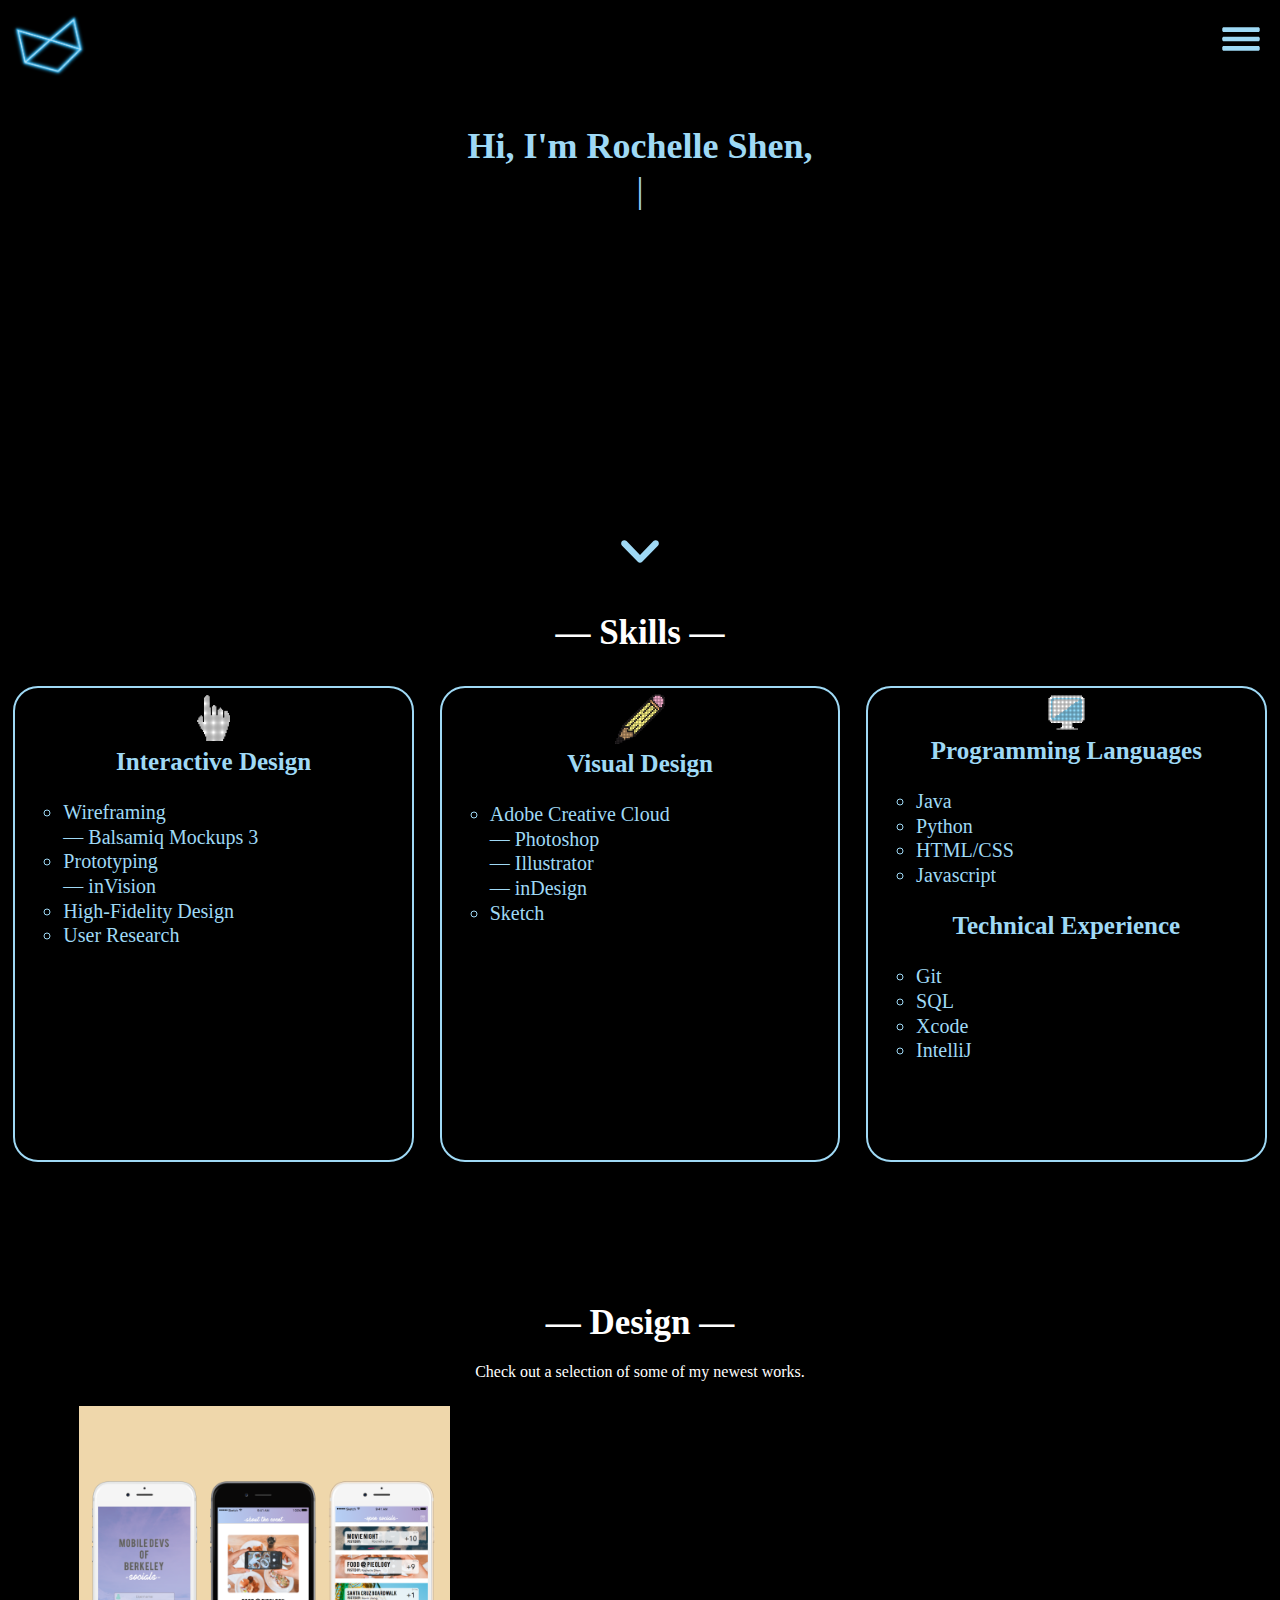
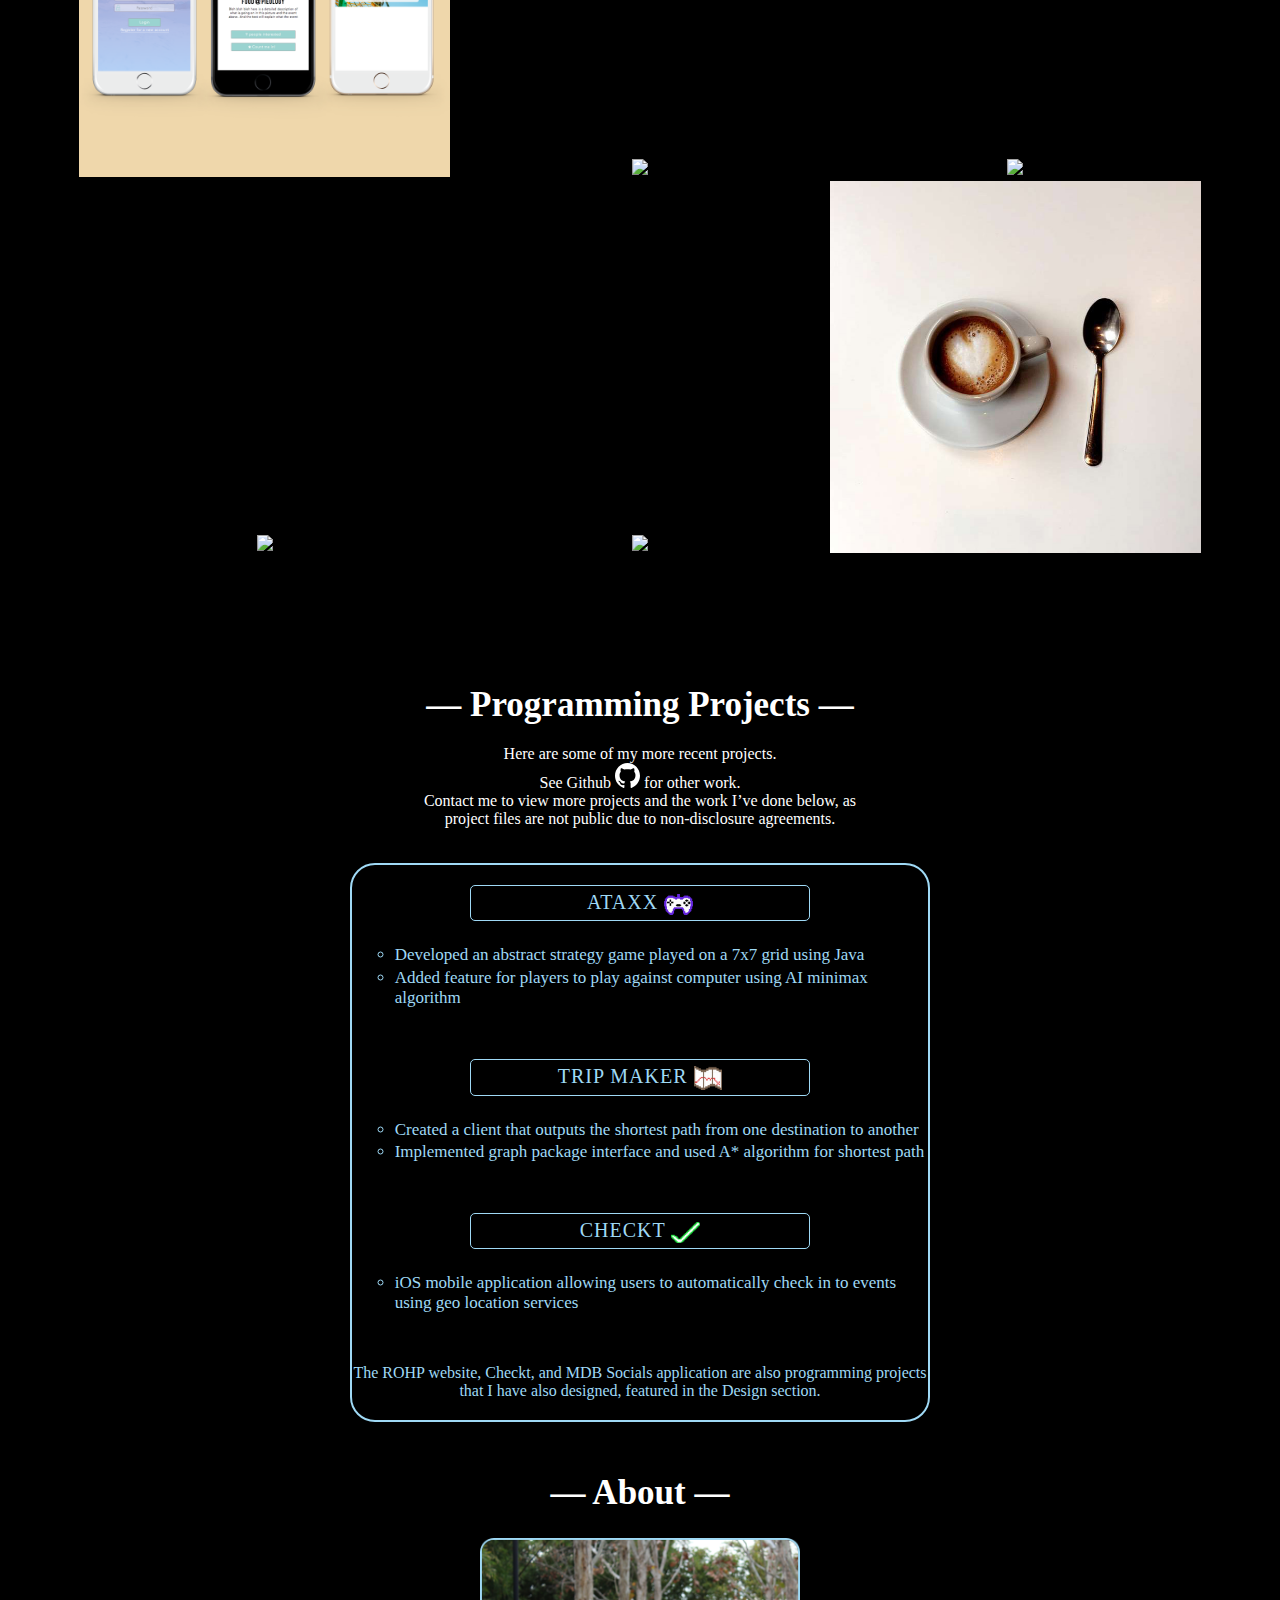
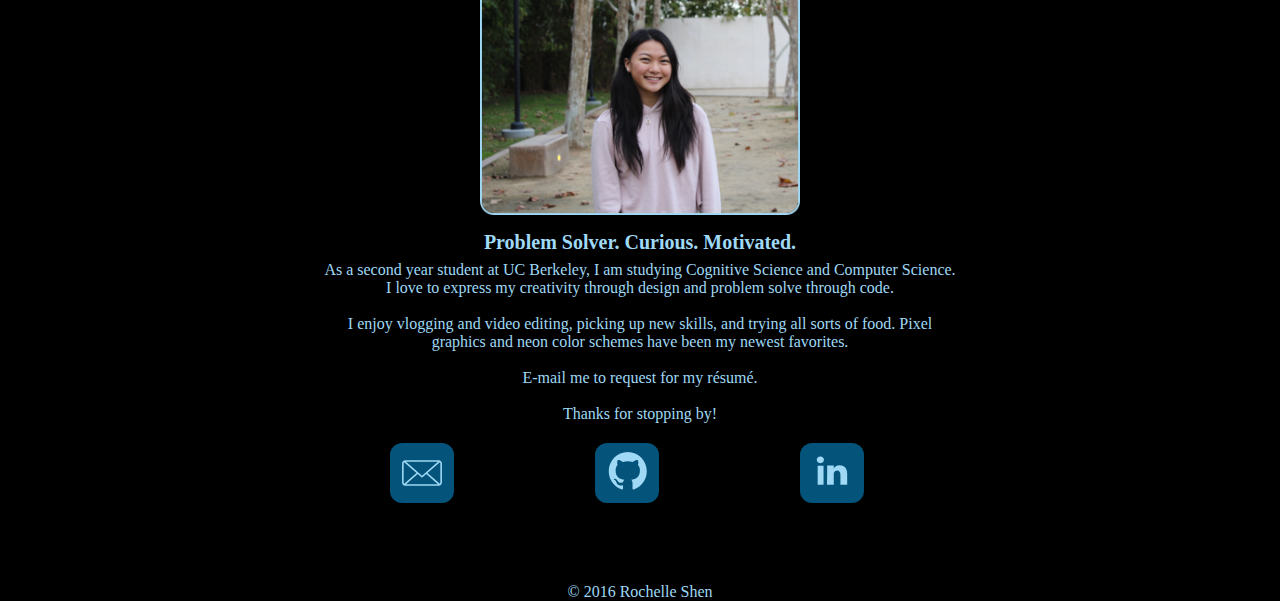
==== index.html @ 01f3085a "gt" ====
<!DOCTYPE html>
<html>
<head>
	
<meta charset ="UTF-8">
<meta name="viewport" content="width=device-width, initial-scale=1.0">
<title>Rochelle Shen</title>
<link rel="stylesheet" type="text/css" href="css/main.css">
<link rel = "stylesheet" type = "text/css" href = "css/detailpgs.css">
    <link rel="stylesheet" type="text/css" href="css/responsive.css">
<link rel="stylesheet" href="css/hover.css" media="all">
<link rel="stylesheet" href="css/font.css" type="text/css" charset="utf-8" />
<link rel="shortcut icon" type="image/x-icon" href="images/favicon.ico">
    
    
<script src="js/jquery-3.0.0.min.js"></script>
<script src="js/typed.js"></script>
<script src = "js/jquery.combinedScroll.js"></script>
<script>
    jQuery(document).ready(function($) {
 
        // Hook up the current state to the nav bar
        $('.overlay-content').onePageNav();
        $('div.fix').fadeIn(1000);
  
    });
    $(function(){
        $("#auto-type").typed({
            strings: [" ^1500 and I'm a <strong>second year</strong> student at <strong>UC Berkeley</strong>. ^1500", "and I have a passion for <strong>design</strong> and <strong>tech</strong>. ^1500", "and I can't get enough of <strong>sushi</strong> ^800 and <strong>green tea</strong>. ^1500"],
            typeSpeed: 40,
            contentType: 'html',
            loop: true
        });
    });
    
    function openNav() {
    document.getElementById("myNav").style.height = "100%";
    }

    function closeNav() {
    document.getElementById("myNav").style.height = "0%";
    }
</script>
    
<script>
  (function(i,s,o,g,r,a,m){i['GoogleAnalyticsObject']=r;i[r]=i[r]||function(){
  (i[r].q=i[r].q||[]).push(arguments)},i[r].l=1*new Date();a=s.createElement(o),
  m=s.getElementsByTagName(o)[0];a.async=1;a.src=g;m.parentNode.insertBefore(a,m)
  })(window,document,'script','https://www.google-analytics.com/analytics.js','ga');

  ga('create', 'UA-90161413-1', 'auto');
  ga('send', 'pageview');

</script>
    
</head>


<body>
    <div id = "logo" style = "position: fixed">
        <a href = "index.html"><img src = "images/logotilt.png"></a>
    </div>
    
    <div id = "menu">
        <img style = "cursor: pointer" onclick = "openNav()" src = "images/sidemenu.svg">
    </div>
    
    <div id="myNav" class="overlay">
    <a href="javascript:void(0)" class="closebtn" onclick="closeNav()">&times;</a>
    <div class="overlay-content">
        <ul style = "list-style: none">
            <li style = "text-align: center"><a href = "#home" onclick="closeNav()">Home</a></li>
            <li style = "text-align: center"><a href="#sec1" onclick="closeNav()">Skills</a></li>
            <li style = "text-align: center"><a href="#sec2" onclick="closeNav()">Design</a></li>
            <li style = "text-align: center"><a href="#sec3" onclick="closeNav()">Code</a></li>
            <li style = "text-align: center"><a href="#sec4" onclick="closeNav()">About + Contact</a></li>
        </ul>
    </div>
    </div>
    
    <div id = "home">
        <p id = "name"><strong>Hi, I'm Rochelle Shen,</strong></p>
        <div id = "auto"><div id = "auto-type"></div></div>
    </div>
    
    <div id = "arrow">
        <img src = "images/downarrow.svg">
    </div>
    
    <div class = "clipstyle">
        <p id = "sec1" class = "header"><strong>— Skills —</strong></p>
        <div id = "threeB">
            <div id = "clip1">
                <img src = "images/pixel/hand.svg">
                <p><strong>Interactive Design</strong></p>
                <ul style="list-style-type:circle">
                    <li>Wireframing</li>
                    <ul style="list-style-type:none; padding:0">
                        <li>— Balsamiq Mockups 3</li>
                    </ul>
                    <li>Prototyping</li>
                    <ul style="list-style-type:none; padding:0">
                        <li>— inVision</li>
                    </ul>
                    <li>High-Fidelity Design</li>
                    <li>User Research</li>
                </ul>
            </div>
            <div id = "clip2">
                <img src = "images/pixel/pencil.svg">
                <p><strong>Visual Design</strong></p>
                <ul style="list-style-type:circle">
                    <li>Adobe Creative Cloud</li>
                    <ul style="list-style-type:none; padding:0">
                        <li>— Photoshop</li>
                        <li>— Illustrator</li>
                        <li>— inDesign</li>
                    </ul>
                    <li>Sketch</li>
                </ul>
            </div>
            <div id = "clip3">
                <img src = "images/pixel/comp.svg">
                <p><strong>Programming Languages</strong></p>
                <ul style="list-style-type:circle">
                    <li>Java</li>
                    <li>Python</li>
                    <li>HTML/CSS</li>
                    <li>Javascript</li>
                </ul>
                <p><strong>Technical Experience</strong></p>
                <ul style="list-style-type:circle">
                    <li>Git</li>
                    <li>SQL</li>
                    <li>Xcode</li>
                    <li>IntelliJ</li>
                </ul>
            </div>
        </div>
    </div>
    
    <div class = squareview>
        <p id = "sec2" class = "header"><strong>— Design —</strong></p>
        <p style = "padding-bottom: 25px" id = "extra">Check out a selection of some of my newest works.</p>
        <div class = "rows">
            <div id = "s1">
                <img src = "images/gen/mdbsocials.png">
                <a href = "mdbsocials.html"><figcaption><p><strong>iOS app: Socials</strong></p></figcaption></a>
            </div>
            <div id = "s2">
                <img src = "images/gen/checkt.png">
                <a href = "checkt.html"><figcaption><p><strong>iOS app: Checkt</strong></p></figcaption></a>
            </div>
            <div id = "s3">
                <img src = "images/gen/rohp.png">
                <a href = "rohp.html"><figcaption><p><strong>ROHP website</strong></p></figcaption></a>
            </div>

            <div id = "s4">
                <img src = "images/gen/pokedex.png">
                <a href = "pokedex.html"><figcaption><p><strong>iOS app: Pokédex</strong></p></figcaption></a>
            </div>
            <div id = "s5">
                <img src = "images/gen/pweb.png">
                <a href = "personalwebsite.html"><figcaption><p><strong>personal web design</strong></p></figcaption></a>
            </div>
            <div id = "s6">
                <img src = "images/gen/coffee.jpg">
                <a href = "illustrations.html"><figcaption><p><strong>illustrations</strong></p></figcaption></a>
            </div>
        </div>
    </div>
    
    <div class = "codeview">
        <p id = "sec3" class = "header"><strong>— Programming Projects —</strong></p>
        <p id = "extra">Here are some of my more recent projects.</p>
        <p id = "extra">See <a id = "white" href = "https://github.com/rochelle-shen">Github <img id = "git" src = "images/icons/githubwhite.svg"> </a> for other work.</p>
        <p id = "extra"><a id = "white" href = "mailto:rochelleshen@berkeley.edu">Contact me</a> to view more projects and the work I’ve done below, as</p>
        <p style = "padding-bottom: 35px" id = "extra">project files are not public due to non-disclosure agreements.</p>
        
        <div id = "roundedwrap">
            <div id = "allC">
                <div id = "c1">
                    <div style = "padding-bottom: 8px" id = "overview">
                        <p style = "padding-top: 20px" id = "boxedsub"><span id = "pre">ATAXX <img src = "images/pixel/game.png"></span></p>
                    </div>
                    <ul style="list-style-type:circle">
                        <li>Developed an abstract strategy game played on a 7x7 grid using Java</li>
                        <li>Added feature for players to play against computer using AI minimax algorithm</li>
                    </ul>
                </div>
                <div id = "c2">
                    <div id = "overview" style = "padding-bottom: 8px">
                        <p id = "boxedsub"><span id = "pre">TRIP MAKER <img src = "images/pixel/map.png"> </span></p>
                    </div>
                    <ul style="list-style-type:circle">
                        <li>Created a client that outputs the shortest path from one destination to another</li>
                        <li>Implemented graph package interface and used A* algorithm for shortest path</li>
                    </ul>
                </div>
                <div id = "c3">
                    <div style = "padding-bottom: 8px" id = "overview">
                        <p id = "boxedsub"><span id = "pre">CHECKT <img src = "images/pixel/check.png"></span></p>
                    </div>
                    <ul style="list-style-type:circle">
                        <li>iOS mobile application allowing users to automatically check in to events using geo location services</li>
                    </ul>
                </div>

                <p style = "font-family: 'AvenirNext-Medium'; text-align: center; padding-bottom: 20px" id = "c4">The <a id = "blue" href = "rohp.html">ROHP website</a>, <a id = "blue" href = "checkt.html">Checkt</a>, and <a id = "blue" href = "mdbsocials.html">MDB Socials</a> application are also programming projects that I have also designed, featured in the <a id = "blue" href = "#sec2">Design section</a>.</p>
            </div>
        </div>
    </div>
    
    <div class = "aboutme">
        <p id = "sec4" style = "padding: 2%" class = "header"><strong>— About —</strong></p>
        <div id = "center">
        <div id = "a1">
            <img style = "padding-bottom: 10px" src = "images/IMG_86851.png">
        </div>
        <div id = "a2">
            <p style = "font-size: 20px; padding: 1%"><strong>Problem Solver. Curious. Motivated.</strong></p>
            <p style = "padding-bottom: 20px">As a second year student at <a id = "blue" href = "http://www.berkeley.edu">UC Berkeley</a>, I am studying Cognitive Science and Computer Science. I love to express my creativity through design and problem solve through code. <br><br>

            I enjoy vlogging and video editing, picking up new skills, and trying all sorts of food.  Pixel graphics and neon color schemes have been my newest favorites. <br><br>

                <a id = "blue" href = "mailto:rochelleshen@berkeley.edu">E-mail me</a> to request for my résumé. <br><br>

            Thanks for stopping by!</p>
            <div id = "threeicons">
                <a href = "mailto:rochelleshen@berkeley.edu"><img id = "t1" src = "images/icons/mail.svg"></a>
                <a href = "https://github.com/rochelle-shen"><img id = "t2" src = "images/icons/github.svg"></a>
                <a href = "https://www.linkedin.com/in/rochelleshen"><img id = "t3" src = "images/icons/linkedin.svg"></a>
            </div>
        </div>
        </div>
    </div>
    
    <div>
        <p style = "font-family: 'AvenirNext-Medium'; text-align: center">© 2016 Rochelle Shen</p>
    </div>
    
</body>
</html>
---- css/main.css ----
html, body, p, h1, h2, li{
    margin: 0;
    padding: 0;
    border: 0;
    outline: 0;
    font-family: 'Avenir Next';
    color: #9FD9F5;
}

body {
    background-color: black;
}


li {
    padding-right: 120px;
    text-align: left;
    font-size: 19px;
    padding-bottom: 5px;
    margin: 0.5%;
    padding: 0;
}


strong {
  font-weight: bold;
  font-family: 'AvenirNext-DemiBold';
}

#logo {
    width: 7%;
    left: 9px;
    top: 10px;
    z-index: 99;
}

#logo img {
    width: 89%;
}

#menu {
    position: fixed;
    width: 3%;
    right: 20px;
    top: 27px;
    z-index: 9;
}

#menu img {
    width: 100%;
}

#home {
    height: 540px;
    position: relative;
}

#arrow img{
    width: 3%;
    display: block;
    margin: auto;
    padding-bottom: 50px;
}

#name {
    position: absolute;
    width: 100%;
    text-align: center;
    top: 125px;
    font-size: 36px;
}

.header {
    text-align: center;
    color: white;
    font-size: 35px;
    padding-bottom: 20px;
}

.clipstyle {
    width: 100%;
    //height: 590px;
    padding-bottom: 10%;
}

#threeB {
    display: flex;
    justify-content: center;
    position: relative;
    text-align: center;
}


.clipstyle li {
    font-size: 20px;
}

#clip1, #clip2, #clip3 {
    width: 30%;
    float: left;
    margin: 1%;
    padding: 0.5%;
    height: 460px;
    border-radius: 25px;
    border: 2px solid #9FD9F5;
    align-self: center;
}

#clip1, #clip2, #clip3{
    font-size: 25px;
    text-align: center;
}

#clip1 img{
    width: 9%;
}

#clip2 img {
    width: 13%;
}

#clip3 img {
    width: 10%;
}

#clip1:after, #clip2:after, #clip3:after {
    content: "";
    display: block;
    clear: both;
}

.squareview {
    width: 100%;
    //height: 880px;
    padding-bottom: 10%;
}

.squareview:after {
  //content: "";
  //display: block;
  //padding-bottom: 10%;
}

.rows img {
    vertical-align: top;
    -webkit-transition: all 300ms;
	-moz-transition: all 300ms;
	transition: all 300ms;
}

.rows {
    position: relative;
    text-align: center;
}

#s1:hover img, #s2:hover img, #s3:hover img,
#s4:hover img, #s5:hover img, #s6:hover img{
    -webkit-transform: scale(1.4);
	-moz-transform: scale(1.4);
	transform: scale(1.4);
}

#s1 img, #s2 img, #s3 img,
#s4 img, #s5 img, #s6 img {
    width: 100%;
}

.#s1:after, .#s2:after, .#s3:after,
.#s4:after, .#s5:after, .#s6:after {
  content: "";
  display: block;
  padding-bottom: 100%;
}

#s1, #s2, #s3, #s4, #s5, #s6 {
    overflow: hidden;
    //border: 2px ridge #9FD9F5;
    position: relative;
    //left: 60px;
    //margin: 0.5%;
    //padding: 0.5%;
    width: 29%;
    //float: left;
    display: inline-block;
}


#s1 figcaption, #s2 figcaption, #s3 figcaption,
#s4 figcaption, #s5 figcaption, #s6 figcaption {
    position: absolute;
    width: 100%;
    top: 0;
    opacity: 0;
    background: rgba(159, 217, 245, 0.5);
    height: 100%;
    -webkit-transition: all 300ms;
	-moz-transition: all 300ms;
	transition: all 300ms;
	-webkit-transition-delay: 100ms;
	-moz-transition-delay: 100ms;
	transition-delay: 100ms;
	z-index: 100;
}

#s1 figcaption p, #s2 figcaption p, #s3 figcaption p,
#s4 figcaption p, #s5 figcaption p, #s6 figcaption p{
    position: absolute;
    color: white;
    font-size: 60px;
    width: 100%;
    text-align: center;
    -webkit-transition: all 300ms ease-out;
	-moz-transition: all 300ms ease-out;
	transition: all 300ms ease-out;
}

#s1:hover figcaption p, #s2:hover figcaption p, #s3:hover figcaption p,
#s4:hover figcaption p, #s5:hover figcaption p, #s6:hover figcaption p{
    -moz-transform: translateY(80px);
	-webkit-transform: translateY(80px);
	transform: translateY(80px);
}

#s1:hover figcaption, #s2:hover figcaption, #s3:hover figcaption,
#s4:hover figcaption, #s5:hover figcaption, #s6:hover figcaption{
	opacity: 1;
}

#s1:after, #s2:after, #s3:after,
#s4:after, #s5:after, #s6:after {
    content: "";
    display: block;
    clear: both;
}

.codeview {
    width: 100%;
    padding-bottom: 25px;
}

#white {
    text-decoration: none;
    color: #FFFFFF;}      /* unvisited link */  
    #white:visited {color:#FFFFFF;} /* visited link */
    #white:hover {color:#9FD9F5;}  /* mouse over link */
    #white:active {color:#9FD9F5;
}

#blue{
    text-decoration: none;
    color: #9FD9F5;}      /* unvisited link */  
    #blue:visited {color:#9FD9F5;} /* visited link */
    #blue:hover {color:#FFFFFF;}  /* mouse over link */
    #blue:active {color:#9FD9F5;
}

#roundedwrap {
    width: 100%;
}

#allC {
    width: 45%;
    border-radius: 25px;
    border: 2px solid #9FD9F5;
    margin: 0 auto;
}

#allC img {
    width: 8%;
}

#allC li {
    font-size: 17px;
}

#c1, #c2, #c3, #c4 {
    width: 100%;
    padding-bottom: 35px;
    
}


#extra {
    text-align: center;
    font-family: 'AvenirNext-Medium';
    color: white;
    font-size: 16px;
}

#sub {
    font-size: 29px;
    text-align: center;
    padding: 1%;
}

.codeview li {
    margin: 0.5%;
    padding: 0;
}

#c1:after, #c2:after, #c3:after {
    content: "";
    display: block;
    clear: both;
}


.aboutme {
    width: 100%;
}

#center {
    width: 50%;
    margin: 0 auto;
}

#a1, #a2 {
    width: 100%;
}

#a1 img {
    display: block;
    margin: auto;
    width: 50%;
}

#a2 p {
    text-align: center;
}

#threeicons {
    height: 50px;
    width: 100%;
    padding-bottom: 90px;
    margin-left: auto;
    margin-right: auto;
    text-align: justify;
    -ms-text-justify: distribute-all-lines;
    text-justify: distribute-all-lines;
}

#t1, #t2, #t3 {
    width: 10%;
    //display: inline-block;
    float: left;
    padding-left: 11%;
    padding-right: 11%;
}

/*..*/


/* TYPED.JS FORMATTING */

#auto{
    position: absolute;
    width: 100%;
    text-align: center;
    font-size: 35px;
    top: 171px;
}

#auto-type{
	display: inline;
}


.typed-cursor{
    font-size: 35px;
    opacity: 1;
    -webkit-animation: blink 0.9s infinite;
    -moz-animation: blink 0.9s infinite;
    animation: blink 0.9s infinite;
}
@keyframes blink{
    0% { opacity:1; }
    50% { opacity:0; }
    100% { opacity:1; }
}
@-webkit-keyframes blink{
    0% { opacity:1; }
    50% { opacity:0; }
    100% { opacity:1; }
}
@-moz-keyframes blink{
    0% { opacity:1; }
    50% { opacity:0; }
    100% { opacity:1; }
}

/*side menu bar code provided by w3schools */

.overlay {
    height: 0%;
    width: 100%;
    position: fixed;
    z-index: 200;
    top: 0;
    left: 0;
    background-color: rgb(255,255,255);
    background-color: rgba(255,255, 255, 0.9);
    overflow-y: hidden;
    transition: 0.5s;
}

.overlay-content {
    position: relative;
    top: 15%;
    width: 100%;
    text-align: center;
    margin-top: 30px;
}

.overlay a {
    padding: 8px;
    text-decoration: none;
    font-size: 36px;
    color: #000000;
    display: block;
    transition: 0.3s;
}

.overlay a:hover, .overlay a:focus {
    color: #FFFFFF;
}

.overlay .closebtn {
    position: absolute;
    top: 0px;
    right: 40px;
    font-size: 60px;
}

@media screen and (max-height: 450px) {
  .overlay {overflow-y: auto;}
  .overlay a {font-size: 20px}
  .overlay .closebtn {
    font-size: 40px;
    top: 15px;
    right: 35px;
  }
}
---- css/detailpgs.css ----
#boxedsub {
    font-family: 'Avenir Next';
    color: #9FD9F5;
    font-size: 20px;
    text-align: center;
}

.empty {
    height: 220px;
}

#pretitle {
    padding-left: 25px;
    padding-right: 25px;
    padding-top: 5px;
    padding-bottom: 5px;
    border-radius: 5px;
    border: 1px solid #9FD9F5;
    letter-spacing: 1px;
    display: inline-block;
}

#pre {
    padding-left: 25px;
    padding-right: 25px;
    padding-top: 5px;
    padding-bottom: 5px;
    border-radius: 5px;
    border: 1px solid #9FD9F5;
    letter-spacing: 1px;
    display: inline-block;
    width: 50%;
}


#boxed {
    font-family: 'Avenir Next';
    color: #FFFFFF;
    font-size: 20px;
    text-align: center;
}

#title {
    padding-left: 25px;
    padding-right: 25px;
    padding-top: 5px;
    padding-bottom: 5px;
    border-radius: 5px;
    border: 1px solid #FFFFFF;
    letter-spacing: 1px;
    display: inline-block;
}


#overview {
    padding-bottom: 20px;
}


#overview img {
    vertical-align: middle;
    width: 10%;
}

#b {
    width: 100%;
    text-align: center;
    padding-bottom: 60px;
}

button {
    border: 2px solid #9FD9F5; 
    border-radius: 5px;
    background: none;
    color: #9FD9F5;
    padding: 10px 45px 10px 30px;
    overflow: hidden;
    font-size: 18px;
    position: relative;
    box-sizing: border-box;
    transition: all 100ms ease;
    font-family: 'AvenirNext-Medium';
    letter-spacing: 1px;

}

button:after {
    font-family: FontAwesome;
    content: "\f061";
    position: absolute;
    top:13px;
    right: -30px;
    transition: all 200ms ease;
}

button:hover:after {
    right: 20px;
    color: black;
}

button:hover {
    background: #9FD9F5;
    border: none;
    color: black;
}


#partext {
    width: 100%;
    padding-bottom: 30px;
}

#centerleft {
    width: 50%;
    margin: 0 auto;
}

#dimg img{
    padding: 10px;
    padding-bottom: 30px;
    width: 20%;
}

#illustrate {
    text-align: center;
    font-family: 'AvenirNext-Medium';
    font-size: 18px;
    padding-bottom: 30px;
    padding-top: 0;
}

#bluelink{
    text-decoration: none;
    color: #9FD9F5;}      /* unvisited link */  
    #bluelink:visited {color:#9FD9F5;} /* visited link */
    #bluelink:hover {color:#000000;}  /* mouse over link */
    #bluelink:active {color:#9FD9F5;
}
---- css/responsive.css ----
@media screen and (max-width: 1200px) {
    #menu {
        position: fixed;
        width: 5%;
        right: 20px;
        top: 20px;
        z-index: 9;
    }
    
    #logo {
        width: 8%;
        left: 9px;
        top: 10px;
        z-index: 99;
    }
    
    #clip1, #clip2, #clip3 {
        margin: 2%;
        padding: 0.8%;
        height: 410px;
        border-radius: 25px;
        border: 2px solid #9FD9F5;
    }

    #clip1, #clip2, #clip3{
        font-size: 23px;
        text-align: center;
    }
    
    .clipstyle li {
        font-size: 17px;
    }
    
    #clip1 img{
        width: 10%;
    }
    #clip2 img {
        width: 14%;
    }

    #clip3 img {
        width: 13%;
    }
    
    #s1 figcaption p, #s2 figcaption p, #s3 figcaption p,
    #s4 figcaption p, #s5 figcaption p, #s6 figcaption p{
        font-size: 49px;
    }
    
    #s1:hover figcaption p, #s2:hover figcaption p, #s3:hover figcaption p,
    #s4:hover figcaption p, #s5:hover figcaption p, #s6:hover figcaption p{
        -moz-transform: translateY(30px);
        -webkit-transform: translateY(30px);
        transform: translateY(20px);
    }
    
    #allC img {
        width: 15%;
    }
    
    #a1 img {
        width: 64%;
    }
    
    #threeicons img {
        width: 11%;
    }
    
    #arrow img{
        width: 4%;
        display: block;
        margin: auto;
        padding-bottom: 50px;
    }
    
    #overview img {
        vertical-align: middle;
        width: 11%;
    }
    
}

@media screen and (max-width: 750px) {
    
    #logo {
        width: 11%;
        left: 9px;
        top: 10px;
        z-index: 99;
    }
    
    #menu {
        position: fixed;
        width: 6%;
        right: 20px;
        top: 18px;
        z-index: 9;
    }
    
    
    #clip1, #clip2, #clip3 {
        height: 360px;
    }

    #clip1, #clip2, #clip3{
        font-size: 20px;
        text-align: center;
    }
    
    .clipstyle li {
        font-size: 14px;
    }
    
    #clip1 img{
        width: 12%;
    }
    #clip2 img {
        width: 16%;
    }

    #clip3 img {
        width: 16%;
    }
    
    #s1 figcaption p, #s2 figcaption p, #s3 figcaption p,
    #s4 figcaption p, #s5 figcaption p, #s6 figcaption p{
        font-size: 37px;
    }
    
    #s1:hover figcaption p, #s2:hover figcaption p, #s3:hover figcaption p,
    #s4:hover figcaption p, #s5:hover figcaption p, #s6:hover figcaption p{
        -moz-transform: translateY(30px);
        -webkit-transform: translateY(30px);
        transform: translateY(20px);
    }
    
    #a1 img {
        width: 82%;
    }
    
    #arrow img{
        width: 5%;
        display: block;
        margin: auto;
        padding-bottom: 50px;
    }
    
    #overview img {
        vertical-align: middle;
        width: 13%;
    }
    
}

@media screen and (max-width: 565px) {
    #menu {
        position: fixed;
        width: 6%;
        right: 20px;
        top: 16px;
        z-index: 9;
    }
    
    #clip1, #clip2, #clip3 {
        height: 320px;
    }

    #clip1, #clip2, #clip3{
        font-size: 15px;
        text-align: center;
    }
    
    .clipstyle li {
        font-size: 10px;
        margin: 0;
        padding: 0;
    }
    
    #clip1 img{
        width: 14%;
    }
    #clip2 img {
        width: 18%;
    }

    #clip3 img {
        width: 18%;
    }
    
    #s1 figcaption p, #s2 figcaption p, #s3 figcaption p,
    #s4 figcaption p, #s5 figcaption p, #s6 figcaption p{
        font-size: 23px;
    }
    
    #s1:hover figcaption p, #s2:hover figcaption p, #s3:hover figcaption p,
    #s4:hover figcaption p, #s5:hover figcaption p, #s6:hover figcaption p{
        -moz-transform: translateY(30px);
        -webkit-transform: translateY(30px);
        transform: translateY(20px);
    }
    
    #a1 img {
        width: 90%;
    }
    
    .header {
        text-align: center;
        color: white;
        font-size: 30px;
        padding-bottom: 20px;
    }
    
    #arrow img{
        width: 6%;
        display: block;
        margin: auto;
        padding-bottom: 50px;
    }
    
    #overview img {
        vertical-align: middle;
        width: 17%;
    }
}
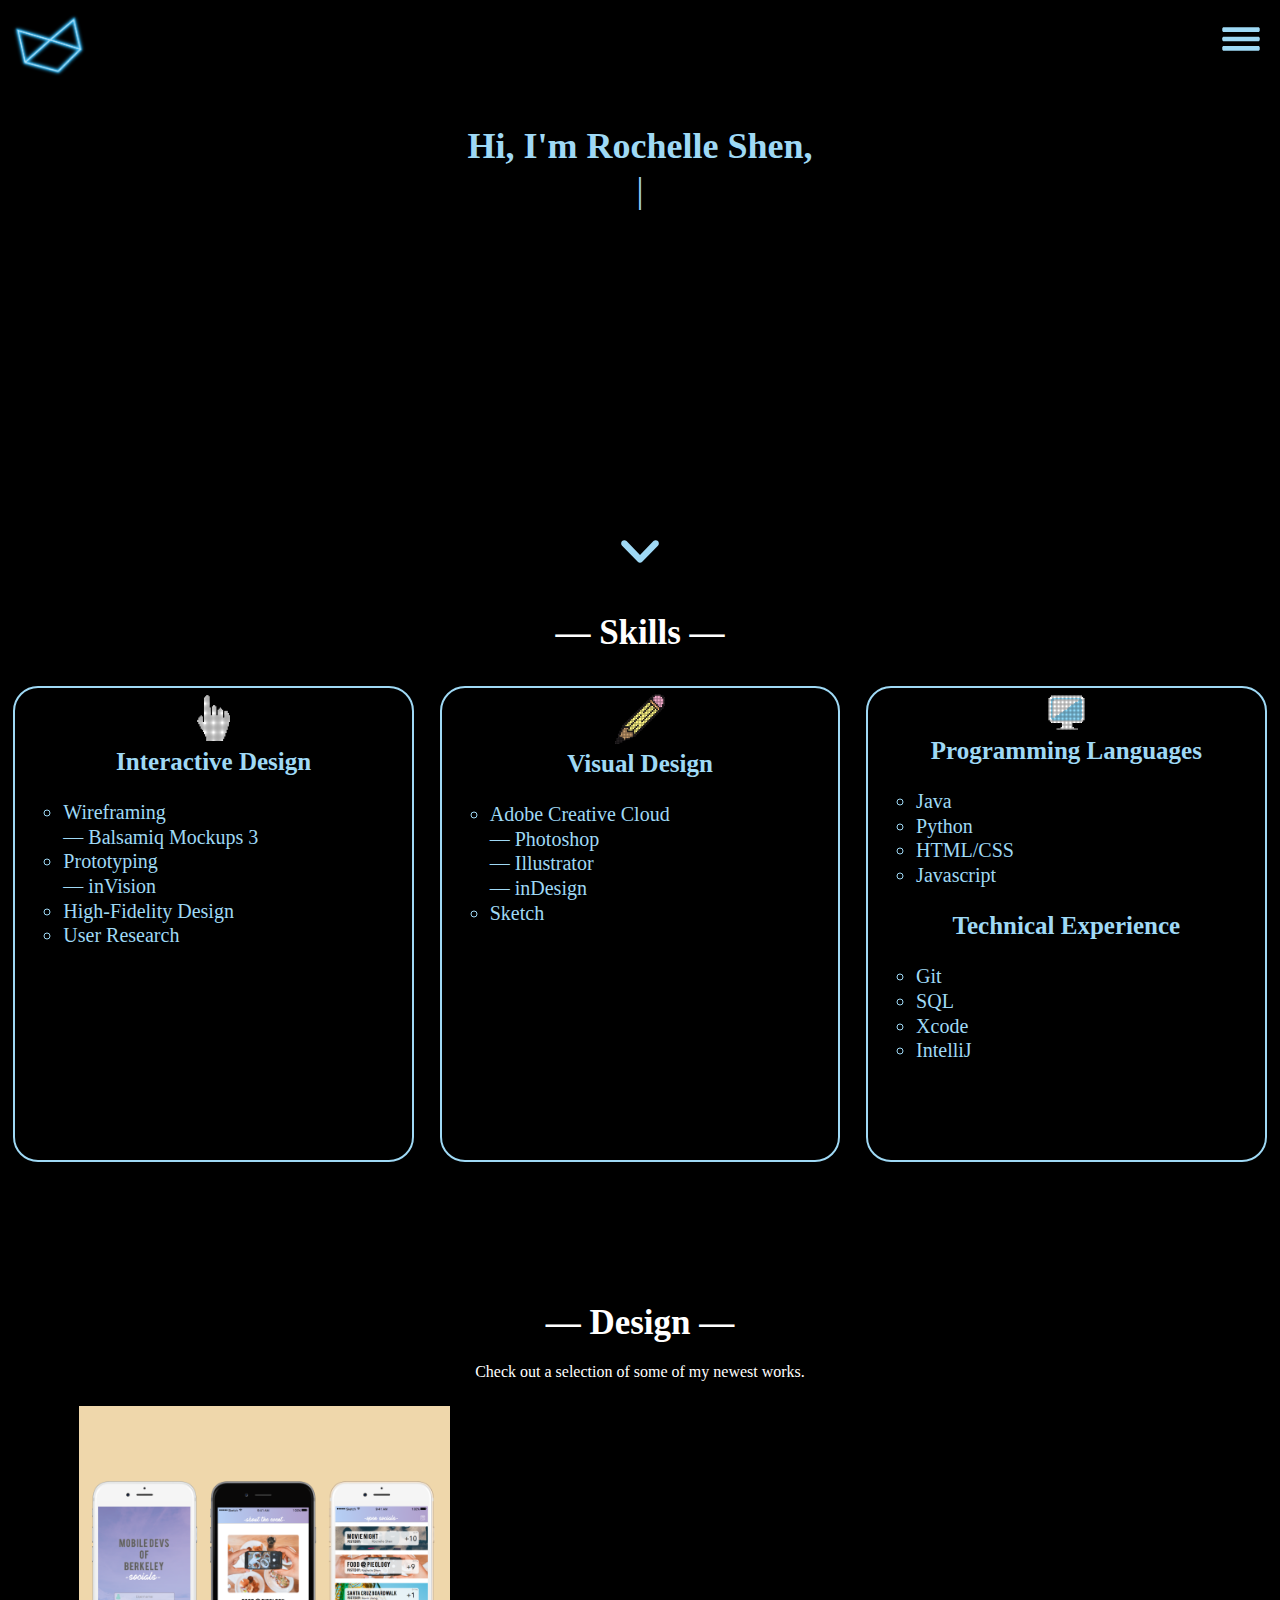
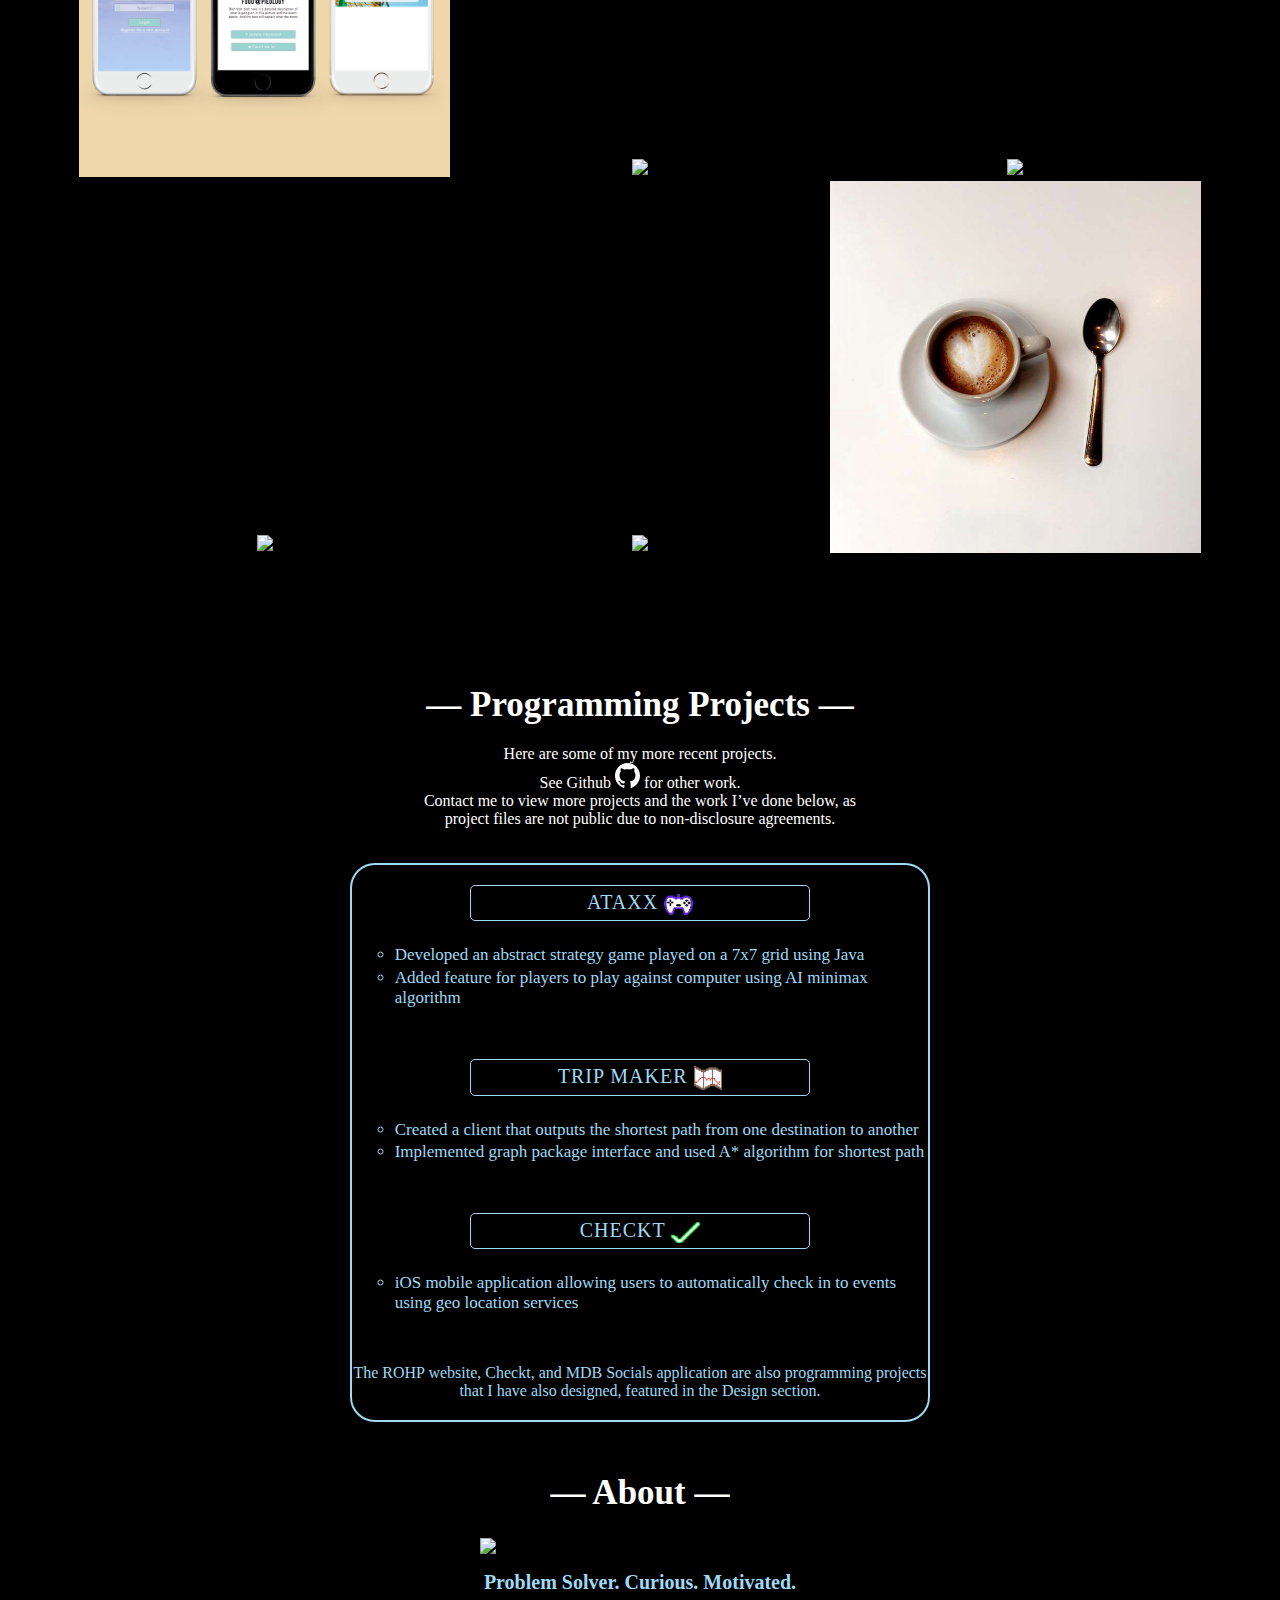
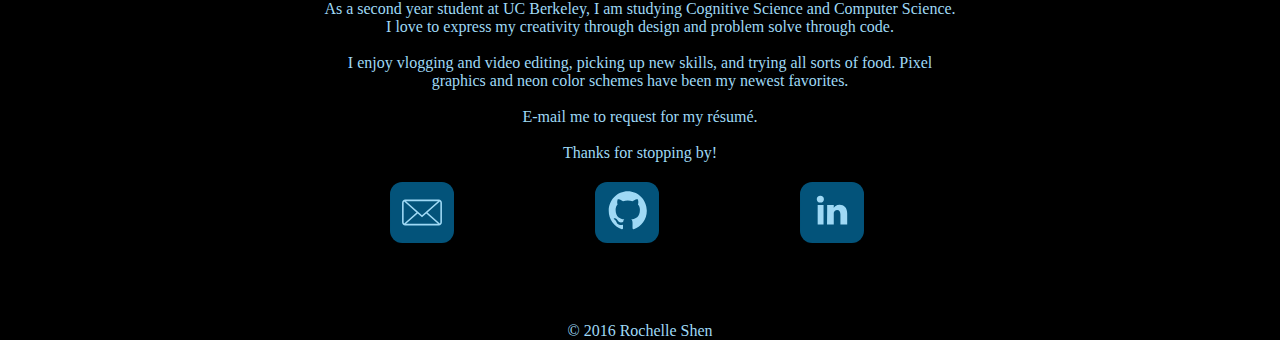
==== commit 5694bf32: "new image" ====
--- a/index.html
+++ b/index.html
@@ -216,7 +216,7 @@
         <p id = "sec4" style = "padding: 2%" class = "header"><strong>— About —</strong></p>
         <div id = "center">
         <div id = "a1">
-            <img style = "padding-bottom: 10px" src = "images/IMG_86851.png">
+            <img style = "padding-bottom: 10px" src = "images/imgme.png">
         </div>
         <div id = "a2">
             <p style = "font-size: 20px; padding: 1%"><strong>Problem Solver. Curious. Motivated.</strong></p>
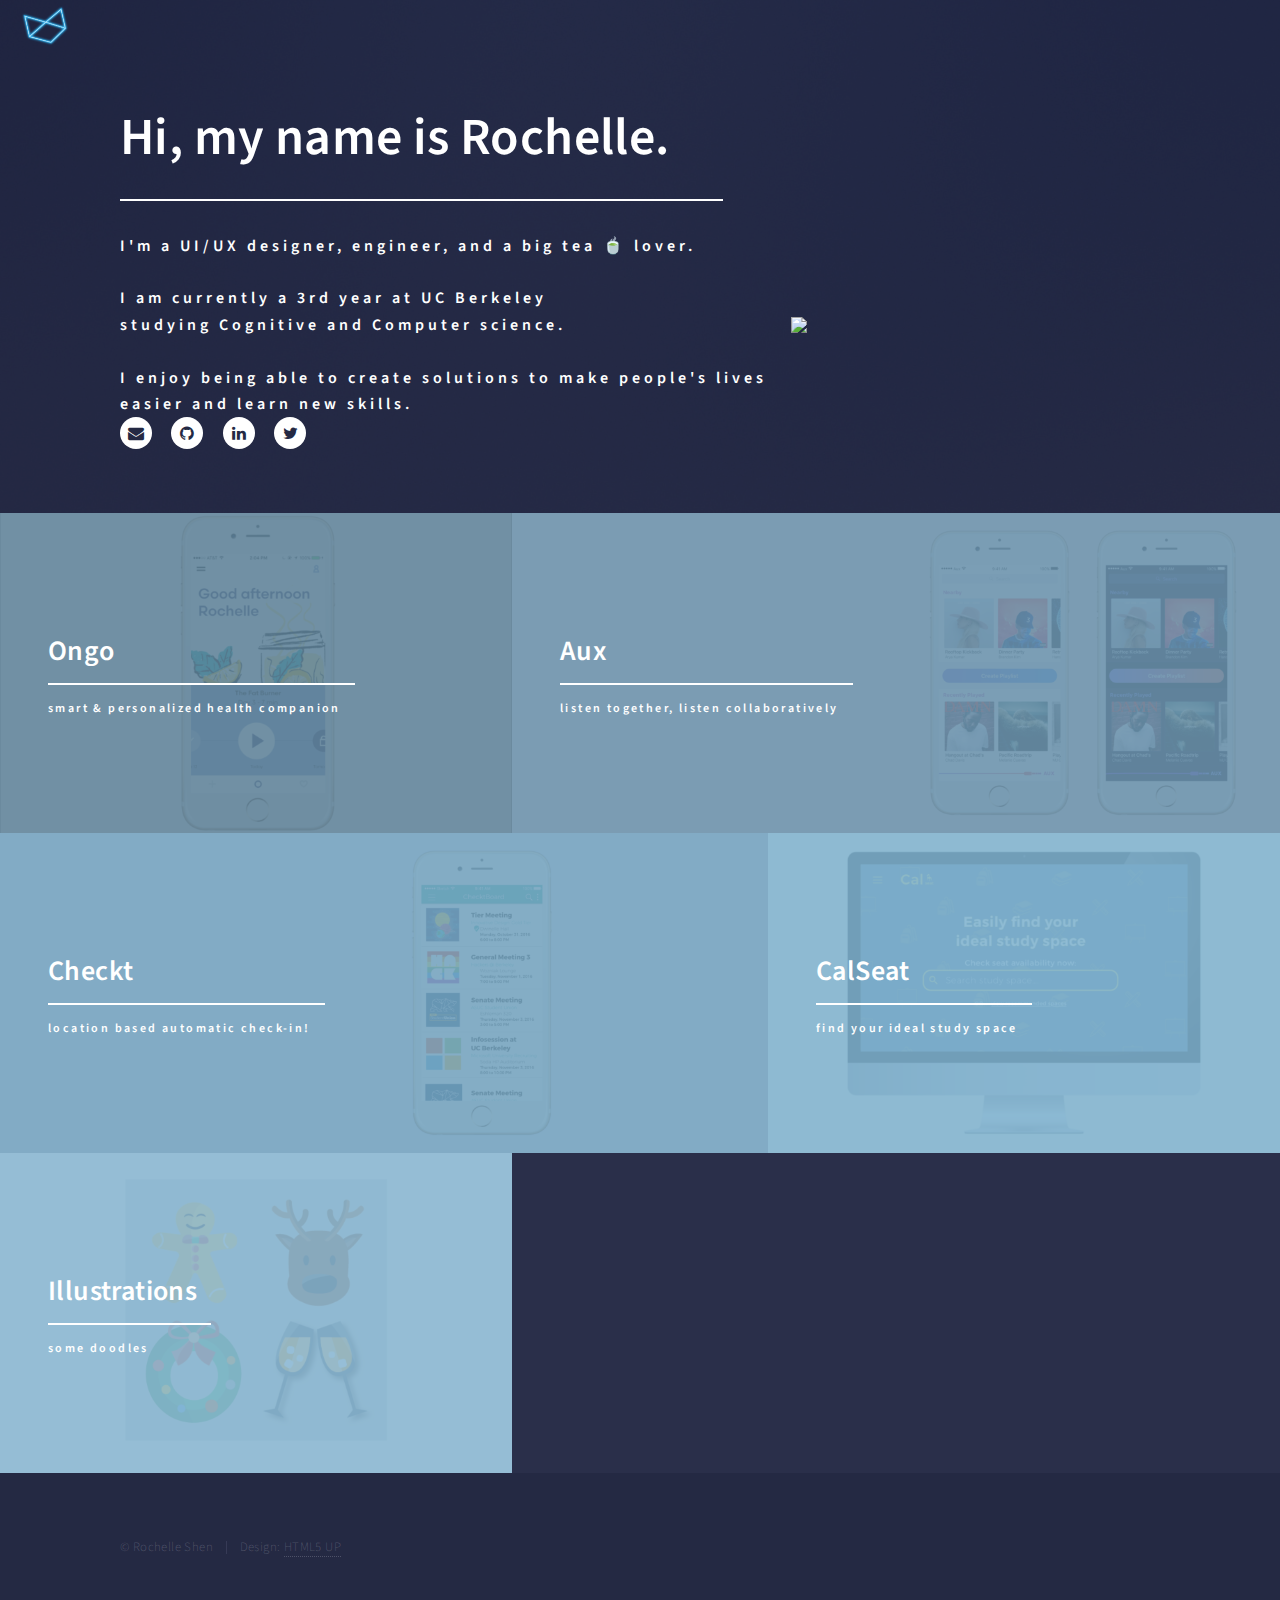
==== commit 7cb91a7d: "overall changes" ====
--- a/index.html
+++ b/index.html
@@ -1,244 +1,246 @@
-<!DOCTYPE html>
-<html>
-<head>
-	
-<meta charset ="UTF-8">
-<meta name="viewport" content="width=device-width, initial-scale=1.0">
-<title>Rochelle Shen</title>
-<link rel="stylesheet" type="text/css" href="css/main.css">
-<link rel = "stylesheet" type = "text/css" href = "css/detailpgs.css">
-    <link rel="stylesheet" type="text/css" href="css/responsive.css">
-<link rel="stylesheet" href="css/hover.css" media="all">
-<link rel="stylesheet" href="css/font.css" type="text/css" charset="utf-8" />
-<link rel="shortcut icon" type="image/x-icon" href="images/favicon.ico">
-    
-    
-<script src="js/jquery-3.0.0.min.js"></script>
-<script src="js/typed.js"></script>
-<script src = "js/jquery.combinedScroll.js"></script>
-<script>
-    jQuery(document).ready(function($) {
- 
-        // Hook up the current state to the nav bar
-        $('.overlay-content').onePageNav();
-        $('div.fix').fadeIn(1000);
-  
-    });
-    $(function(){
-        $("#auto-type").typed({
-            strings: [" ^1500 and I'm a <strong>second year</strong> student at <strong>UC Berkeley</strong>. ^1500", "and I have a passion for <strong>design</strong> and <strong>tech</strong>. ^1500", "and I can't get enough of <strong>sushi</strong> ^800 and <strong>green tea</strong>. ^1500"],
-            typeSpeed: 40,
-            contentType: 'html',
-            loop: true
-        });
-    });
-    
-    function openNav() {
-    document.getElementById("myNav").style.height = "100%";
-    }
-
-    function closeNav() {
-    document.getElementById("myNav").style.height = "0%";
-    }
-</script>
-    
-<script>
-  (function(i,s,o,g,r,a,m){i['GoogleAnalyticsObject']=r;i[r]=i[r]||function(){
-  (i[r].q=i[r].q||[]).push(arguments)},i[r].l=1*new Date();a=s.createElement(o),
-  m=s.getElementsByTagName(o)[0];a.async=1;a.src=g;m.parentNode.insertBefore(a,m)
-  })(window,document,'script','https://www.google-analytics.com/analytics.js','ga');
-
-  ga('create', 'UA-90161413-1', 'auto');
-  ga('send', 'pageview');
-
-</script>
-    
-</head>
-
-
-<body>
-    <div id = "logo" style = "position: fixed">
-        <a href = "index.html"><img src = "images/logotilt.png"></a>
-    </div>
-    
-    <div id = "menu">
-        <img style = "cursor: pointer" onclick = "openNav()" src = "images/sidemenu.svg">
-    </div>
-    
-    <div id="myNav" class="overlay">
-    <a href="javascript:void(0)" class="closebtn" onclick="closeNav()">&times;</a>
-    <div class="overlay-content">
-        <ul style = "list-style: none">
-            <li style = "text-align: center"><a href = "#home" onclick="closeNav()">Home</a></li>
-            <li style = "text-align: center"><a href="#sec1" onclick="closeNav()">Skills</a></li>
-            <li style = "text-align: center"><a href="#sec2" onclick="closeNav()">Design</a></li>
-            <li style = "text-align: center"><a href="#sec3" onclick="closeNav()">Code</a></li>
-            <li style = "text-align: center"><a href="#sec4" onclick="closeNav()">About + Contact</a></li>
-        </ul>
-    </div>
-    </div>
-    
-    <div id = "home">
-        <p id = "name"><strong>Hi, I'm Rochelle Shen,</strong></p>
-        <div id = "auto"><div id = "auto-type"></div></div>
-    </div>
-    
-    <div id = "arrow">
-        <img src = "images/downarrow.svg">
-    </div>
-    
-    <div class = "clipstyle">
-        <p id = "sec1" class = "header"><strong>— Skills —</strong></p>
-        <div id = "threeB">
-            <div id = "clip1">
-                <img src = "images/pixel/hand.svg">
-                <p><strong>Interactive Design</strong></p>
-                <ul style="list-style-type:circle">
-                    <li>Wireframing</li>
-                    <ul style="list-style-type:none; padding:0">
-                        <li>— Balsamiq Mockups 3</li>
-                    </ul>
-                    <li>Prototyping</li>
-                    <ul style="list-style-type:none; padding:0">
-                        <li>— inVision</li>
-                    </ul>
-                    <li>High-Fidelity Design</li>
-                    <li>User Research</li>
-                </ul>
-            </div>
-            <div id = "clip2">
-                <img src = "images/pixel/pencil.svg">
-                <p><strong>Visual Design</strong></p>
-                <ul style="list-style-type:circle">
-                    <li>Adobe Creative Cloud</li>
-                    <ul style="list-style-type:none; padding:0">
-                        <li>— Photoshop</li>
-                        <li>— Illustrator</li>
-                        <li>— inDesign</li>
-                    </ul>
-                    <li>Sketch</li>
-                </ul>
-            </div>
-            <div id = "clip3">
-                <img src = "images/pixel/comp.svg">
-                <p><strong>Programming Languages</strong></p>
-                <ul style="list-style-type:circle">
-                    <li>Java</li>
-                    <li>Python</li>
-                    <li>HTML/CSS</li>
-                    <li>Javascript</li>
-                </ul>
-                <p><strong>Technical Experience</strong></p>
-                <ul style="list-style-type:circle">
-                    <li>Git</li>
-                    <li>SQL</li>
-                    <li>Xcode</li>
-                    <li>IntelliJ</li>
-                </ul>
-            </div>
-        </div>
-    </div>
-    
-    <div class = squareview>
-        <p id = "sec2" class = "header"><strong>— Design —</strong></p>
-        <p style = "padding-bottom: 25px" id = "extra">Check out a selection of some of my newest works.</p>
-        <div class = "rows">
-            <div id = "s1">
-                <img src = "images/gen/mdbsocials.png">
-                <a href = "mdbsocials.html"><figcaption><p><strong>iOS app: Socials</strong></p></figcaption></a>
-            </div>
-            <div id = "s2">
-                <img src = "images/gen/checkt.png">
-                <a href = "checkt.html"><figcaption><p><strong>iOS app: Checkt</strong></p></figcaption></a>
-            </div>
-            <div id = "s3">
-                <img src = "images/gen/rohp.png">
-                <a href = "rohp.html"><figcaption><p><strong>ROHP website</strong></p></figcaption></a>
-            </div>
-
-            <div id = "s4">
-                <img src = "images/gen/pokedex.png">
-                <a href = "pokedex.html"><figcaption><p><strong>iOS app: Pokédex</strong></p></figcaption></a>
-            </div>
-            <div id = "s5">
-                <img src = "images/gen/pweb.png">
-                <a href = "personalwebsite.html"><figcaption><p><strong>personal web design</strong></p></figcaption></a>
-            </div>
-            <div id = "s6">
-                <img src = "images/gen/coffee.jpg">
-                <a href = "illustrations.html"><figcaption><p><strong>illustrations</strong></p></figcaption></a>
-            </div>
-        </div>
-    </div>
-    
-    <div class = "codeview">
-        <p id = "sec3" class = "header"><strong>— Programming Projects —</strong></p>
-        <p id = "extra">Here are some of my more recent projects.</p>
-        <p id = "extra">See <a id = "white" href = "https://github.com/rochelle-shen">Github <img id = "git" src = "images/icons/githubwhite.svg"> </a> for other work.</p>
-        <p id = "extra"><a id = "white" href = "mailto:rochelleshen@berkeley.edu">Contact me</a> to view more projects and the work I’ve done below, as</p>
-        <p style = "padding-bottom: 35px" id = "extra">project files are not public due to non-disclosure agreements.</p>
-        
-        <div id = "roundedwrap">
-            <div id = "allC">
-                <div id = "c1">
-                    <div style = "padding-bottom: 8px" id = "overview">
-                        <p style = "padding-top: 20px" id = "boxedsub"><span id = "pre">ATAXX <img src = "images/pixel/game.png"></span></p>
-                    </div>
-                    <ul style="list-style-type:circle">
-                        <li>Developed an abstract strategy game played on a 7x7 grid using Java</li>
-                        <li>Added feature for players to play against computer using AI minimax algorithm</li>
-                    </ul>
-                </div>
-                <div id = "c2">
-                    <div id = "overview" style = "padding-bottom: 8px">
-                        <p id = "boxedsub"><span id = "pre">TRIP MAKER <img src = "images/pixel/map.png"> </span></p>
-                    </div>
-                    <ul style="list-style-type:circle">
-                        <li>Created a client that outputs the shortest path from one destination to another</li>
-                        <li>Implemented graph package interface and used A* algorithm for shortest path</li>
-                    </ul>
-                </div>
-                <div id = "c3">
-                    <div style = "padding-bottom: 8px" id = "overview">
-                        <p id = "boxedsub"><span id = "pre">CHECKT <img src = "images/pixel/check.png"></span></p>
-                    </div>
-                    <ul style="list-style-type:circle">
-                        <li>iOS mobile application allowing users to automatically check in to events using geo location services</li>
-                    </ul>
-                </div>
-
-                <p style = "font-family: 'AvenirNext-Medium'; text-align: center; padding-bottom: 20px" id = "c4">The <a id = "blue" href = "rohp.html">ROHP website</a>, <a id = "blue" href = "checkt.html">Checkt</a>, and <a id = "blue" href = "mdbsocials.html">MDB Socials</a> application are also programming projects that I have also designed, featured in the <a id = "blue" href = "#sec2">Design section</a>.</p>
-            </div>
-        </div>
-    </div>
-    
-    <div class = "aboutme">
-        <p id = "sec4" style = "padding: 2%" class = "header"><strong>— About —</strong></p>
-        <div id = "center">
-        <div id = "a1">
-            <img style = "padding-bottom: 10px" src = "images/imgme.png">
-        </div>
-        <div id = "a2">
-            <p style = "font-size: 20px; padding: 1%"><strong>Problem Solver. Curious. Motivated.</strong></p>
-            <p style = "padding-bottom: 20px">As a second year student at <a id = "blue" href = "http://www.berkeley.edu">UC Berkeley</a>, I am studying Cognitive Science and Computer Science. I love to express my creativity through design and problem solve through code. <br><br>
-
-            I enjoy vlogging and video editing, picking up new skills, and trying all sorts of food.  Pixel graphics and neon color schemes have been my newest favorites. <br><br>
-
-                <a id = "blue" href = "mailto:rochelleshen@berkeley.edu">E-mail me</a> to request for my résumé. <br><br>
-
-            Thanks for stopping by!</p>
-            <div id = "threeicons">
-                <a href = "mailto:rochelleshen@berkeley.edu"><img id = "t1" src = "images/icons/mail.svg"></a>
-                <a href = "https://github.com/rochelle-shen"><img id = "t2" src = "images/icons/github.svg"></a>
-                <a href = "https://www.linkedin.com/in/rochelleshen"><img id = "t3" src = "images/icons/linkedin.svg"></a>
-            </div>
-        </div>
-        </div>
-    </div>
-    
-    <div>
-        <p style = "font-family: 'AvenirNext-Medium'; text-align: center">© 2016 Rochelle Shen</p>
-    </div>
-    
-</body>
-</html>
+<!DOCTYPE HTML>
+<!--
+	Forty by HTML5 UP
+	html5up.net | @ajlkn
+	Free for personal and commercial use under the CCA 3.0 license (html5up.net/license)
+-->
+<html>
+	<head>
+		<title>Rochelle Shen</title>
+		<meta charset="utf-8" />
+		<meta name="viewport" content="width=device-width, initial-scale=1, user-scalable=no" />
+		<!--[if lte IE 8]><script src="assets/js/ie/html5shiv.js"></script><![endif]-->
+		<link rel="stylesheet" href="assets/css/main.css" />
+        <link rel="shortcut icon" type="image/x-icon" href="images/favicon.ico">
+		<!--[if lte IE 9]><link rel="stylesheet" href="assets/css/ie9.css" /><![endif]-->
+		<!--[if lte IE 8]><link rel="stylesheet" href="assets/css/ie8.css" /><![endif]-->
+	</head>
+	<body>
+
+		<!-- Wrapper -->
+			<div id="wrapper">
+
+				<!-- Header -->
+					<header id="header" class="alt">
+                        <a href="index.html" class="logo"><img style = "width: 13%; margin-top: 3px" src = "images/logotilt.png" alt = ""></a>
+<!--
+						<a href="index.html" class="logo"><strong>Forty</strong> <span>by HTML5 UP</span></a>
+						<nav>
+							<a href="#menu">Menu</a>
+						</nav>
+-->
+					</header>
+
+				<!-- Menu -->
+<!--
+					<nav id="menu">
+						<ul class="links">
+							<li><a href="index.html">Home</a></li>
+							<li><a href="landing.html">Landing</a></li>
+							<li><a href="generic.html">Generic</a></li>
+							<li><a href="elements.html">Elements</a></li>
+						</ul>
+						<ul class="actions vertical">
+							<li><a href="#" class="button special fit">Get Started</a></li>
+							<li><a href="#" class="button fit">Log In</a></li>
+						</ul>
+					</nav>
+-->
+
+				<!-- Banner -->
+					<section style = "height: 10%" id="banner" class="major">
+						<div class="inner">
+							<header class="major">
+								<h1 style = "width: 58%">Hi, my name is Rochelle.</h1>
+							</header>
+							<div class="content">
+								<p>I'm a UI/UX designer, engineer, and a big tea 🍵 lover.<br />
+                                <br />
+								I am currently a 3rd year at UC Berkeley <br />
+                                studying Cognitive and Computer science. <br />
+                                <br />
+                                I enjoy being able to create solutions to make people's lives <br />
+                                easier and learn new skills.
+                                <br /></p>
+                                <img style = "width: 25%" src = "images/pfp.png">
+							</div>
+<!--
+                            <ul class="actions">
+                                <li><a href="#one" class="button next scrolly">Get Started</a></li>
+                            </ul>
+-->
+                            <ul class="icons">
+								<li><a href="mailto:rochelleshen@berkeley.edu" class="icon alt fa-envelope"><span class="label">Email</span></a></li>
+								<li><a href="https://github.com/rochelle-shen" class="icon alt fa-github"><span class="label">Github</span></a></li>
+								<li><a href="https://www.linkedin.com/in/rochelleshen/" class="icon alt fa-linkedin"><span class="label">LinkedIn</span></a></li>
+								<li><a href="https://twitter.com/rochelle_s8" class="icon alt fa-twitter"><span class="label">Twitter</span></a></li>
+								
+							</ul>
+						</div>
+                        
+					</section>
+
+				<!-- Main -->
+					<div id="main">
+
+						<!-- One -->
+							<section id="one" class="tiles">
+								<article>
+									<span class="image">
+										<img src="images/ongo/yes.png" alt="" />
+									</span>
+									<header class="major">
+										<h3><a href="ongo.html" class="link">Ongo</a></h3>
+										<p>smart & personalized health companion</p>
+									</header>
+								</article>
+								<article>
+									<span class="image">
+										<img src="images/aux/auxbanner.png" alt="" />
+									</span>
+									<header class="major">
+										<h3><a href="aux.html" class="link">Aux</a></h3>
+										<p>listen together, listen collaboratively</p>
+									</header>
+								</article>
+								<article>
+									<span class="image">
+										<img src="images/checkt/checktcover.png" alt="" />
+									</span>
+									<header class="major">
+										<h3><a href="checkt.html" class="link">Checkt</a></h3>
+										<p>location based automatic check-in!</p>
+									</header>
+								</article>
+								<article>
+									<span class="image">
+										<img src="images/calseat/calseatbanner.png" alt="" />
+									</span>
+									<header class="major">
+										<h3><a href="calseat.html" class="link">CalSeat</a></h3>
+										<p>find your ideal study space</p>
+									</header>
+								</article>
+								<article>
+									<span class="image">
+										<img src="images/illustrations/illustrationscover.png" alt="" />
+									</span>
+									<header class="major">
+										<h3><a href="illustrations.html" class="link">Illustrations</a></h3>
+										<p>some doodles</p>
+									</header>
+								</article>
+<!--
+								<article>
+									<span class="image">
+										<img src="images/pic06.jpg" alt="" />
+									</span>
+									<header class="major">
+										<h3><a href="landing.html" class="link">Etiam</a></h3>
+										<p>Feugiat amet tempus</p>
+									</header>
+								</article>
+-->
+							</section>
+
+						<!-- Two -->
+<!--
+							<section id="two">
+								<div class="inner">
+									<header class="major">
+										<h2>Massa libero</h2>
+									</header>
+									<p>Nullam et orci eu lorem consequat tincidunt vivamus et sagittis libero. Mauris aliquet magna magna sed nunc rhoncus pharetra. Pellentesque condimentum sem. In efficitur ligula tate urna. Maecenas laoreet massa vel lacinia pellentesque lorem ipsum dolor. Nullam et orci eu lorem consequat tincidunt. Vivamus et sagittis libero. Mauris aliquet magna magna sed nunc rhoncus amet pharetra et feugiat tempus.</p>
+									<ul class="actions">
+										<li><a href="landing.html" class="button next">Get Started</a></li>
+									</ul>
+								</div>
+							</section>
+-->
+
+					</div>
+
+				<!-- Contact -->
+<!--
+					<section id="contact">
+						<div class="inner">
+							<section>
+								<form method="post" action="#">
+									<div class="field half first">
+										<label for="name">Name</label>
+										<input type="text" name="name" id="name" />
+									</div>
+									<div class="field half">
+										<label for="email">Email</label>
+										<input type="text" name="email" id="email" />
+									</div>
+									<div class="field">
+										<label for="message">Message</label>
+										<textarea name="message" id="message" rows="6"></textarea>
+									</div>
+									<ul class="actions">
+										<li><input type="submit" value="Send Message" class="special" /></li>
+										<li><input type="reset" value="Clear" /></li>
+									</ul>
+								</form>
+							</section>
+							<section class="split">
+								<section>
+									<div class="contact-method">
+										<span class="icon alt fa-envelope"></span>
+										<h3>Email</h3>
+										<a href="#">information@untitled.tld</a>
+									</div>
+								</section>
+								<section>
+									<div class="contact-method">
+										<span class="icon alt fa-phone"></span>
+										<h3>Phone</h3>
+										<span>(000) 000-0000 x12387</span>
+									</div>
+								</section>
+								<section>
+									<div class="contact-method">
+										<span class="icon alt fa-home"></span>
+										<h3>Address</h3>
+										<span>1234 Somewhere Road #5432<br />
+										Nashville, TN 00000<br />
+										United States of America</span>
+									</div>
+								</section>
+							</section>
+						</div>
+					</section>
+-->
+
+				<!-- Footer -->
+					<footer id="footer">
+						<div class="inner">
+<!--
+							<ul class="icons">
+								<li><a href="#" class="icon alt fa-twitter"><span class="label">Twitter</span></a></li>
+								<li><a href="#" class="icon alt fa-facebook"><span class="label">Facebook</span></a></li>
+								<li><a href="#" class="icon alt fa-instagram"><span class="label">Instagram</span></a></li>
+								<li><a href="#" class="icon alt fa-github"><span class="label">GitHub</span></a></li>
+								<li><a href="#" class="icon alt fa-linkedin"><span class="label">LinkedIn</span></a></li>
+							</ul>
+-->
+							<ul class="copyright">
+								<li>&copy; Rochelle Shen</li><li>Design: <a href="https://html5up.net">HTML5 UP</a></li>
+							</ul>
+						</div>
+					</footer>
+
+			</div>
+
+		<!-- Scripts -->
+			<script src="assets/js/jquery.min.js"></script>
+			<script src="assets/js/jquery.scrolly.min.js"></script>
+			<script src="assets/js/jquery.scrollex.min.js"></script>
+			<script src="assets/js/skel.min.js"></script>
+			<script src="assets/js/util.js"></script>
+			<!--[if lte IE 8]><script src="assets/js/ie/respond.min.js"></script><![endif]-->
+			<script src="assets/js/main.js"></script>
+
+	</body>
+</html>--- a/assets/css/main.css
+++ b/assets/css/main.css
@@ -0,0 +1,4007 @@
+@import url(font-awesome.min.css);
+@import url("https://fonts.googleapis.com/css?family=Source+Sans+Pro:300,300italic,600,600italic");
+
+/*
+	Forty by HTML5 UP
+	html5up.net | @ajlkn
+	Free for personal and commercial use under the CCA 3.0 license (html5up.net/license)
+*/
+
+/* Reset */
+
+	html, body, div, span, applet, object, iframe, h1, h2, h3, h4, h5, h6, p, blockquote, pre, a, abbr, acronym, address, big, cite, code, del, dfn, em, img, ins, kbd, q, s, samp, small, strike, strong, sub, sup, tt, var, b, u, i, center, dl, dt, dd, ol, ul, li, fieldset, form, label, legend, table, caption, tbody, tfoot, thead, tr, th, td, article, aside, canvas, details, embed, figure, figcaption, footer, header, hgroup, menu, nav, output, ruby, section, summary, time, mark, audio, video {
+		margin: 0;
+		padding: 0;
+		border: 0;
+		font-size: 100%;
+		font: inherit;
+		vertical-align: baseline;
+	}
+    
+    #back-top {
+        position: fixed;
+        bottom: 30px;
+        width: 100%;
+/*        margin-right: 300px;*/
+/*        margin-left: 1100px;*/
+    }
+
+    #scroll:hover {
+        
+    }
+
+	article, aside, details, figcaption, figure, footer, header, hgroup, menu, nav, section {
+		display: block;
+	}
+
+	body {
+		line-height: 1;
+	}
+
+	ol, ul {
+		list-style: none;
+	}
+
+	blockquote, q {
+		quotes: none;
+	}
+
+	blockquote:before, blockquote:after, q:before, q:after {
+		content: '';
+		content: none;
+	}
+
+	table {
+		border-collapse: collapse;
+		border-spacing: 0;
+	}
+
+	body {
+		-webkit-text-size-adjust: none;
+	}
+
+/* Box Model */
+
+	*, *:before, *:after {
+		-moz-box-sizing: border-box;
+		-webkit-box-sizing: border-box;
+		box-sizing: border-box;
+	}
+
+/* Grid */
+
+	.row {
+		border-bottom: solid 1px transparent;
+		-moz-box-sizing: border-box;
+		-webkit-box-sizing: border-box;
+		box-sizing: border-box;
+	}
+
+	.row > * {
+		float: left;
+		-moz-box-sizing: border-box;
+		-webkit-box-sizing: border-box;
+		box-sizing: border-box;
+	}
+
+	.row:after, .row:before {
+		content: '';
+		display: block;
+		clear: both;
+		height: 0;
+	}
+
+	.row.uniform > * > :first-child {
+		margin-top: 0;
+	}
+
+	.row.uniform > * > :last-child {
+		margin-bottom: 0;
+	}
+
+	.row.\30 \25 > * {
+		padding: 0 0 0 0em;
+	}
+
+	.row.\30 \25 {
+		margin: 0 0 -1px 0em;
+	}
+
+	.row.uniform.\30 \25 > * {
+		padding: 0em 0 0 0em;
+	}
+
+	.row.uniform.\30 \25 {
+		margin: 0em 0 -1px 0em;
+	}
+
+	.row > * {
+		padding: 0 0 0 2em;
+	}
+
+	.row {
+		margin: 0 0 -1px -2em;
+	}
+
+	.row.uniform > * {
+		padding: 2em 0 0 2em;
+	}
+
+	.row.uniform {
+		margin: -2em 0 -1px -2em;
+	}
+
+	.row.\32 00\25 > * {
+		padding: 0 0 0 4em;
+	}
+
+	.row.\32 00\25 {
+		margin: 0 0 -1px -4em;
+	}
+
+	.row.uniform.\32 00\25 > * {
+		padding: 4em 0 0 4em;
+	}
+
+	.row.uniform.\32 00\25 {
+		margin: -4em 0 -1px -4em;
+	}
+
+	.row.\31 50\25 > * {
+		padding: 0 0 0 3em;
+	}
+
+	.row.\31 50\25 {
+		margin: 0 0 -1px -3em;
+	}
+
+	.row.uniform.\31 50\25 > * {
+		padding: 3em 0 0 3em;
+	}
+
+	.row.uniform.\31 50\25 {
+		margin: -3em 0 -1px -3em;
+	}
+
+	.row.\35 0\25 > * {
+		padding: 0 0 0 1em;
+	}
+
+	.row.\35 0\25 {
+		margin: 0 0 -1px -1em;
+	}
+
+	.row.uniform.\35 0\25 > * {
+		padding: 1em 0 0 1em;
+	}
+
+	.row.uniform.\35 0\25 {
+		margin: -1em 0 -1px -1em;
+	}
+
+	.row.\32 5\25 > * {
+		padding: 0 0 0 0.5em;
+	}
+
+	.row.\32 5\25 {
+		margin: 0 0 -1px -0.5em;
+	}
+
+	.row.uniform.\32 5\25 > * {
+		padding: 0.5em 0 0 0.5em;
+	}
+
+	.row.uniform.\32 5\25 {
+		margin: -0.5em 0 -1px -0.5em;
+	}
+
+	.\31 2u, .\31 2u\24 {
+		width: 100%;
+		clear: none;
+		margin-left: 0;
+	}
+
+	.\31 1u, .\31 1u\24 {
+		width: 91.6666666667%;
+		clear: none;
+		margin-left: 0;
+	}
+
+	.\31 0u, .\31 0u\24 {
+		width: 83.3333333333%;
+		clear: none;
+		margin-left: 0;
+	}
+
+	.\39 u, .\39 u\24 {
+		width: 75%;
+		clear: none;
+		margin-left: 0;
+	}
+
+	.\38 u, .\38 u\24 {
+		width: 66.6666666667%;
+		clear: none;
+		margin-left: 0;
+	}
+
+	.\37 u, .\37 u\24 {
+		width: 58.3333333333%;
+		clear: none;
+		margin-left: 0;
+	}
+
+	.\36 u, .\36 u\24 {
+		width: 50%;
+		clear: none;
+		margin-left: 0;
+	}
+
+	.\35 u, .\35 u\24 {
+		width: 41.6666666667%;
+		clear: none;
+		margin-left: 0;
+	}
+
+	.\34 u, .\34 u\24 {
+		width: 33.3333333333%;
+		clear: none;
+		margin-left: 0;
+	}
+
+	.\33 u, .\33 u\24 {
+		width: 25%;
+		clear: none;
+		margin-left: 0;
+	}
+
+	.\32 u, .\32 u\24 {
+		width: 16.6666666667%;
+		clear: none;
+		margin-left: 0;
+	}
+
+	.\31 u, .\31 u\24 {
+		width: 8.3333333333%;
+		clear: none;
+		margin-left: 0;
+	}
+
+	.\31 2u\24 + *,
+	.\31 1u\24 + *,
+	.\31 0u\24 + *,
+	.\39 u\24 + *,
+	.\38 u\24 + *,
+	.\37 u\24 + *,
+	.\36 u\24 + *,
+	.\35 u\24 + *,
+	.\34 u\24 + *,
+	.\33 u\24 + *,
+	.\32 u\24 + *,
+	.\31 u\24 + * {
+		clear: left;
+	}
+
+	.\-11u {
+		margin-left: 91.66667%;
+	}
+
+	.\-10u {
+		margin-left: 83.33333%;
+	}
+
+	.\-9u {
+		margin-left: 75%;
+	}
+
+	.\-8u {
+		margin-left: 66.66667%;
+	}
+
+	.\-7u {
+		margin-left: 58.33333%;
+	}
+
+	.\-6u {
+		margin-left: 50%;
+	}
+
+	.\-5u {
+		margin-left: 41.66667%;
+	}
+
+	.\-4u {
+		margin-left: 33.33333%;
+	}
+
+	.\-3u {
+		margin-left: 25%;
+	}
+
+	.\-2u {
+		margin-left: 16.66667%;
+	}
+
+	.\-1u {
+		margin-left: 8.33333%;
+	}
+
+	@media screen and (max-width: 1680px) {
+
+		.row > * {
+			padding: 0 0 0 2em;
+		}
+
+		.row {
+			margin: 0 0 -1px -2em;
+		}
+
+		.row.uniform > * {
+			padding: 2em 0 0 2em;
+		}
+
+		.row.uniform {
+			margin: -2em 0 -1px -2em;
+		}
+
+		.row.\32 00\25 > * {
+			padding: 0 0 0 4em;
+		}
+
+		.row.\32 00\25 {
+			margin: 0 0 -1px -4em;
+		}
+
+		.row.uniform.\32 00\25 > * {
+			padding: 4em 0 0 4em;
+		}
+
+		.row.uniform.\32 00\25 {
+			margin: -4em 0 -1px -4em;
+		}
+
+		.row.\31 50\25 > * {
+			padding: 0 0 0 3em;
+		}
+
+		.row.\31 50\25 {
+			margin: 0 0 -1px -3em;
+		}
+
+		.row.uniform.\31 50\25 > * {
+			padding: 3em 0 0 3em;
+		}
+
+		.row.uniform.\31 50\25 {
+			margin: -3em 0 -1px -3em;
+		}
+
+		.row.\35 0\25 > * {
+			padding: 0 0 0 1em;
+		}
+
+		.row.\35 0\25 {
+			margin: 0 0 -1px -1em;
+		}
+
+		.row.uniform.\35 0\25 > * {
+			padding: 1em 0 0 1em;
+		}
+
+		.row.uniform.\35 0\25 {
+			margin: -1em 0 -1px -1em;
+		}
+
+		.row.\32 5\25 > * {
+			padding: 0 0 0 0.5em;
+		}
+
+		.row.\32 5\25 {
+			margin: 0 0 -1px -0.5em;
+		}
+
+		.row.uniform.\32 5\25 > * {
+			padding: 0.5em 0 0 0.5em;
+		}
+
+		.row.uniform.\32 5\25 {
+			margin: -0.5em 0 -1px -0.5em;
+		}
+
+		.\31 2u\28xlarge\29, .\31 2u\24\28xlarge\29 {
+			width: 100%;
+			clear: none;
+			margin-left: 0;
+		}
+
+		.\31 1u\28xlarge\29, .\31 1u\24\28xlarge\29 {
+			width: 91.6666666667%;
+			clear: none;
+			margin-left: 0;
+		}
+
+		.\31 0u\28xlarge\29, .\31 0u\24\28xlarge\29 {
+			width: 83.3333333333%;
+			clear: none;
+			margin-left: 0;
+		}
+
+		.\39 u\28xlarge\29, .\39 u\24\28xlarge\29 {
+			width: 75%;
+			clear: none;
+			margin-left: 0;
+		}
+
+		.\38 u\28xlarge\29, .\38 u\24\28xlarge\29 {
+			width: 66.6666666667%;
+			clear: none;
+			margin-left: 0;
+		}
+
+		.\37 u\28xlarge\29, .\37 u\24\28xlarge\29 {
+			width: 58.3333333333%;
+			clear: none;
+			margin-left: 0;
+		}
+
+		.\36 u\28xlarge\29, .\36 u\24\28xlarge\29 {
+			width: 50%;
+			clear: none;
+			margin-left: 0;
+		}
+
+		.\35 u\28xlarge\29, .\35 u\24\28xlarge\29 {
+			width: 41.6666666667%;
+			clear: none;
+			margin-left: 0;
+		}
+
+		.\34 u\28xlarge\29, .\34 u\24\28xlarge\29 {
+			width: 33.3333333333%;
+			clear: none;
+			margin-left: 0;
+		}
+
+		.\33 u\28xlarge\29, .\33 u\24\28xlarge\29 {
+			width: 25%;
+			clear: none;
+			margin-left: 0;
+		}
+
+		.\32 u\28xlarge\29, .\32 u\24\28xlarge\29 {
+			width: 16.6666666667%;
+			clear: none;
+			margin-left: 0;
+		}
+
+		.\31 u\28xlarge\29, .\31 u\24\28xlarge\29 {
+			width: 8.3333333333%;
+			clear: none;
+			margin-left: 0;
+		}
+
+		.\31 2u\24\28xlarge\29 + *,
+		.\31 1u\24\28xlarge\29 + *,
+		.\31 0u\24\28xlarge\29 + *,
+		.\39 u\24\28xlarge\29 + *,
+		.\38 u\24\28xlarge\29 + *,
+		.\37 u\24\28xlarge\29 + *,
+		.\36 u\24\28xlarge\29 + *,
+		.\35 u\24\28xlarge\29 + *,
+		.\34 u\24\28xlarge\29 + *,
+		.\33 u\24\28xlarge\29 + *,
+		.\32 u\24\28xlarge\29 + *,
+		.\31 u\24\28xlarge\29 + * {
+			clear: left;
+		}
+
+		.\-11u\28xlarge\29 {
+			margin-left: 91.66667%;
+		}
+
+		.\-10u\28xlarge\29 {
+			margin-left: 83.33333%;
+		}
+
+		.\-9u\28xlarge\29 {
+			margin-left: 75%;
+		}
+
+		.\-8u\28xlarge\29 {
+			margin-left: 66.66667%;
+		}
+
+		.\-7u\28xlarge\29 {
+			margin-left: 58.33333%;
+		}
+
+		.\-6u\28xlarge\29 {
+			margin-left: 50%;
+		}
+
+		.\-5u\28xlarge\29 {
+			margin-left: 41.66667%;
+		}
+
+		.\-4u\28xlarge\29 {
+			margin-left: 33.33333%;
+		}
+
+		.\-3u\28xlarge\29 {
+			margin-left: 25%;
+		}
+
+		.\-2u\28xlarge\29 {
+			margin-left: 16.66667%;
+		}
+
+		.\-1u\28xlarge\29 {
+			margin-left: 8.33333%;
+		}
+
+	}
+
+	@media screen and (max-width: 1280px) {
+
+		.row > * {
+			padding: 0 0 0 1.5em;
+		}
+
+		.row {
+			margin: 0 0 -1px -1.5em;
+		}
+
+		.row.uniform > * {
+			padding: 1.5em 0 0 1.5em;
+		}
+
+		.row.uniform {
+			margin: -1.5em 0 -1px -1.5em;
+		}
+
+		.row.\32 00\25 > * {
+			padding: 0 0 0 3em;
+		}
+
+		.row.\32 00\25 {
+			margin: 0 0 -1px -3em;
+		}
+
+		.row.uniform.\32 00\25 > * {
+			padding: 3em 0 0 3em;
+		}
+
+		.row.uniform.\32 00\25 {
+			margin: -3em 0 -1px -3em;
+		}
+
+		.row.\31 50\25 > * {
+			padding: 0 0 0 2.25em;
+		}
+
+		.row.\31 50\25 {
+			margin: 0 0 -1px -2.25em;
+		}
+
+		.row.uniform.\31 50\25 > * {
+			padding: 2.25em 0 0 2.25em;
+		}
+
+		.row.uniform.\31 50\25 {
+			margin: -2.25em 0 -1px -2.25em;
+		}
+
+		.row.\35 0\25 > * {
+			padding: 0 0 0 0.75em;
+		}
+
+		.row.\35 0\25 {
+			margin: 0 0 -1px -0.75em;
+		}
+
+		.row.uniform.\35 0\25 > * {
+			padding: 0.75em 0 0 0.75em;
+		}
+
+		.row.uniform.\35 0\25 {
+			margin: -0.75em 0 -1px -0.75em;
+		}
+
+		.row.\32 5\25 > * {
+			padding: 0 0 0 0.375em;
+		}
+
+		.row.\32 5\25 {
+			margin: 0 0 -1px -0.375em;
+		}
+
+		.row.uniform.\32 5\25 > * {
+			padding: 0.375em 0 0 0.375em;
+		}
+
+		.row.uniform.\32 5\25 {
+			margin: -0.375em 0 -1px -0.375em;
+		}
+
+		.\31 2u\28large\29, .\31 2u\24\28large\29 {
+			width: 100%;
+			clear: none;
+			margin-left: 0;
+		}
+
+		.\31 1u\28large\29, .\31 1u\24\28large\29 {
+			width: 91.6666666667%;
+			clear: none;
+			margin-left: 0;
+		}
+
+		.\31 0u\28large\29, .\31 0u\24\28large\29 {
+			width: 83.3333333333%;
+			clear: none;
+			margin-left: 0;
+		}
+
+		.\39 u\28large\29, .\39 u\24\28large\29 {
+			width: 75%;
+			clear: none;
+			margin-left: 0;
+		}
+
+		.\38 u\28large\29, .\38 u\24\28large\29 {
+			width: 66.6666666667%;
+			clear: none;
+			margin-left: 0;
+		}
+
+		.\37 u\28large\29, .\37 u\24\28large\29 {
+			width: 58.3333333333%;
+			clear: none;
+			margin-left: 0;
+		}
+
+		.\36 u\28large\29, .\36 u\24\28large\29 {
+			width: 50%;
+			clear: none;
+			margin-left: 0;
+		}
+
+		.\35 u\28large\29, .\35 u\24\28large\29 {
+			width: 41.6666666667%;
+			clear: none;
+			margin-left: 0;
+		}
+
+		.\34 u\28large\29, .\34 u\24\28large\29 {
+			width: 33.3333333333%;
+			clear: none;
+			margin-left: 0;
+		}
+
+		.\33 u\28large\29, .\33 u\24\28large\29 {
+			width: 25%;
+			clear: none;
+			margin-left: 0;
+		}
+
+		.\32 u\28large\29, .\32 u\24\28large\29 {
+			width: 16.6666666667%;
+			clear: none;
+			margin-left: 0;
+		}
+
+		.\31 u\28large\29, .\31 u\24\28large\29 {
+			width: 8.3333333333%;
+			clear: none;
+			margin-left: 0;
+		}
+
+		.\31 2u\24\28large\29 + *,
+		.\31 1u\24\28large\29 + *,
+		.\31 0u\24\28large\29 + *,
+		.\39 u\24\28large\29 + *,
+		.\38 u\24\28large\29 + *,
+		.\37 u\24\28large\29 + *,
+		.\36 u\24\28large\29 + *,
+		.\35 u\24\28large\29 + *,
+		.\34 u\24\28large\29 + *,
+		.\33 u\24\28large\29 + *,
+		.\32 u\24\28large\29 + *,
+		.\31 u\24\28large\29 + * {
+			clear: left;
+		}
+
+		.\-11u\28large\29 {
+			margin-left: 91.66667%;
+		}
+
+		.\-10u\28large\29 {
+			margin-left: 83.33333%;
+		}
+
+		.\-9u\28large\29 {
+			margin-left: 75%;
+		}
+
+		.\-8u\28large\29 {
+			margin-left: 66.66667%;
+		}
+
+		.\-7u\28large\29 {
+			margin-left: 58.33333%;
+		}
+
+		.\-6u\28large\29 {
+			margin-left: 50%;
+		}
+
+		.\-5u\28large\29 {
+			margin-left: 41.66667%;
+		}
+
+		.\-4u\28large\29 {
+			margin-left: 33.33333%;
+		}
+
+		.\-3u\28large\29 {
+			margin-left: 25%;
+		}
+
+		.\-2u\28large\29 {
+			margin-left: 16.66667%;
+		}
+
+		.\-1u\28large\29 {
+			margin-left: 8.33333%;
+		}
+
+	}
+
+	@media screen and (max-width: 980px) {
+
+		.row > * {
+			padding: 0 0 0 1.5em;
+		}
+
+		.row {
+			margin: 0 0 -1px -1.5em;
+		}
+
+		.row.uniform > * {
+			padding: 1.5em 0 0 1.5em;
+		}
+
+		.row.uniform {
+			margin: -1.5em 0 -1px -1.5em;
+		}
+
+		.row.\32 00\25 > * {
+			padding: 0 0 0 3em;
+		}
+
+		.row.\32 00\25 {
+			margin: 0 0 -1px -3em;
+		}
+
+		.row.uniform.\32 00\25 > * {
+			padding: 3em 0 0 3em;
+		}
+
+		.row.uniform.\32 00\25 {
+			margin: -3em 0 -1px -3em;
+		}
+
+		.row.\31 50\25 > * {
+			padding: 0 0 0 2.25em;
+		}
+
+		.row.\31 50\25 {
+			margin: 0 0 -1px -2.25em;
+		}
+
+		.row.uniform.\31 50\25 > * {
+			padding: 2.25em 0 0 2.25em;
+		}
+
+		.row.uniform.\31 50\25 {
+			margin: -2.25em 0 -1px -2.25em;
+		}
+
+		.row.\35 0\25 > * {
+			padding: 0 0 0 0.75em;
+		}
+
+		.row.\35 0\25 {
+			margin: 0 0 -1px -0.75em;
+		}
+
+		.row.uniform.\35 0\25 > * {
+			padding: 0.75em 0 0 0.75em;
+		}
+
+		.row.uniform.\35 0\25 {
+			margin: -0.75em 0 -1px -0.75em;
+		}
+
+		.row.\32 5\25 > * {
+			padding: 0 0 0 0.375em;
+		}
+
+		.row.\32 5\25 {
+			margin: 0 0 -1px -0.375em;
+		}
+
+		.row.uniform.\32 5\25 > * {
+			padding: 0.375em 0 0 0.375em;
+		}
+
+		.row.uniform.\32 5\25 {
+			margin: -0.375em 0 -1px -0.375em;
+		}
+
+		.\31 2u\28medium\29, .\31 2u\24\28medium\29 {
+			width: 100%;
+			clear: none;
+			margin-left: 0;
+		}
+
+		.\31 1u\28medium\29, .\31 1u\24\28medium\29 {
+			width: 91.6666666667%;
+			clear: none;
+			margin-left: 0;
+		}
+
+		.\31 0u\28medium\29, .\31 0u\24\28medium\29 {
+			width: 83.3333333333%;
+			clear: none;
+			margin-left: 0;
+		}
+
+		.\39 u\28medium\29, .\39 u\24\28medium\29 {
+			width: 75%;
+			clear: none;
+			margin-left: 0;
+		}
+
+		.\38 u\28medium\29, .\38 u\24\28medium\29 {
+			width: 66.6666666667%;
+			clear: none;
+			margin-left: 0;
+		}
+
+		.\37 u\28medium\29, .\37 u\24\28medium\29 {
+			width: 58.3333333333%;
+			clear: none;
+			margin-left: 0;
+		}
+
+		.\36 u\28medium\29, .\36 u\24\28medium\29 {
+			width: 50%;
+			clear: none;
+			margin-left: 0;
+		}
+
+		.\35 u\28medium\29, .\35 u\24\28medium\29 {
+			width: 41.6666666667%;
+			clear: none;
+			margin-left: 0;
+		}
+
+		.\34 u\28medium\29, .\34 u\24\28medium\29 {
+			width: 33.3333333333%;
+			clear: none;
+			margin-left: 0;
+		}
+
+		.\33 u\28medium\29, .\33 u\24\28medium\29 {
+			width: 25%;
+			clear: none;
+			margin-left: 0;
+		}
+
+		.\32 u\28medium\29, .\32 u\24\28medium\29 {
+			width: 16.6666666667%;
+			clear: none;
+			margin-left: 0;
+		}
+
+		.\31 u\28medium\29, .\31 u\24\28medium\29 {
+			width: 8.3333333333%;
+			clear: none;
+			margin-left: 0;
+		}
+
+		.\31 2u\24\28medium\29 + *,
+		.\31 1u\24\28medium\29 + *,
+		.\31 0u\24\28medium\29 + *,
+		.\39 u\24\28medium\29 + *,
+		.\38 u\24\28medium\29 + *,
+		.\37 u\24\28medium\29 + *,
+		.\36 u\24\28medium\29 + *,
+		.\35 u\24\28medium\29 + *,
+		.\34 u\24\28medium\29 + *,
+		.\33 u\24\28medium\29 + *,
+		.\32 u\24\28medium\29 + *,
+		.\31 u\24\28medium\29 + * {
+			clear: left;
+		}
+
+		.\-11u\28medium\29 {
+			margin-left: 91.66667%;
+		}
+
+		.\-10u\28medium\29 {
+			margin-left: 83.33333%;
+		}
+
+		.\-9u\28medium\29 {
+			margin-left: 75%;
+		}
+
+		.\-8u\28medium\29 {
+			margin-left: 66.66667%;
+		}
+
+		.\-7u\28medium\29 {
+			margin-left: 58.33333%;
+		}
+
+		.\-6u\28medium\29 {
+			margin-left: 50%;
+		}
+
+		.\-5u\28medium\29 {
+			margin-left: 41.66667%;
+		}
+
+		.\-4u\28medium\29 {
+			margin-left: 33.33333%;
+		}
+
+		.\-3u\28medium\29 {
+			margin-left: 25%;
+		}
+
+		.\-2u\28medium\29 {
+			margin-left: 16.66667%;
+		}
+
+		.\-1u\28medium\29 {
+			margin-left: 8.33333%;
+		}
+
+	}
+
+	@media screen and (max-width: 736px) {
+
+		.row > * {
+			padding: 0 0 0 1.25em;
+		}
+
+		.row {
+			margin: 0 0 -1px -1.25em;
+		}
+
+		.row.uniform > * {
+			padding: 1.25em 0 0 1.25em;
+		}
+
+		.row.uniform {
+			margin: -1.25em 0 -1px -1.25em;
+		}
+
+		.row.\32 00\25 > * {
+			padding: 0 0 0 2.5em;
+		}
+
+		.row.\32 00\25 {
+			margin: 0 0 -1px -2.5em;
+		}
+
+		.row.uniform.\32 00\25 > * {
+			padding: 2.5em 0 0 2.5em;
+		}
+
+		.row.uniform.\32 00\25 {
+			margin: -2.5em 0 -1px -2.5em;
+		}
+
+		.row.\31 50\25 > * {
+			padding: 0 0 0 1.875em;
+		}
+
+		.row.\31 50\25 {
+			margin: 0 0 -1px -1.875em;
+		}
+
+		.row.uniform.\31 50\25 > * {
+			padding: 1.875em 0 0 1.875em;
+		}
+
+		.row.uniform.\31 50\25 {
+			margin: -1.875em 0 -1px -1.875em;
+		}
+
+		.row.\35 0\25 > * {
+			padding: 0 0 0 0.625em;
+		}
+
+		.row.\35 0\25 {
+			margin: 0 0 -1px -0.625em;
+		}
+
+		.row.uniform.\35 0\25 > * {
+			padding: 0.625em 0 0 0.625em;
+		}
+
+		.row.uniform.\35 0\25 {
+			margin: -0.625em 0 -1px -0.625em;
+		}
+
+		.row.\32 5\25 > * {
+			padding: 0 0 0 0.3125em;
+		}
+
+		.row.\32 5\25 {
+			margin: 0 0 -1px -0.3125em;
+		}
+
+		.row.uniform.\32 5\25 > * {
+			padding: 0.3125em 0 0 0.3125em;
+		}
+
+		.row.uniform.\32 5\25 {
+			margin: -0.3125em 0 -1px -0.3125em;
+		}
+
+		.\31 2u\28small\29, .\31 2u\24\28small\29 {
+			width: 100%;
+			clear: none;
+			margin-left: 0;
+		}
+
+		.\31 1u\28small\29, .\31 1u\24\28small\29 {
+			width: 91.6666666667%;
+			clear: none;
+			margin-left: 0;
+		}
+
+		.\31 0u\28small\29, .\31 0u\24\28small\29 {
+			width: 83.3333333333%;
+			clear: none;
+			margin-left: 0;
+		}
+
+		.\39 u\28small\29, .\39 u\24\28small\29 {
+			width: 75%;
+			clear: none;
+			margin-left: 0;
+		}
+
+		.\38 u\28small\29, .\38 u\24\28small\29 {
+			width: 66.6666666667%;
+			clear: none;
+			margin-left: 0;
+		}
+
+		.\37 u\28small\29, .\37 u\24\28small\29 {
+			width: 58.3333333333%;
+			clear: none;
+			margin-left: 0;
+		}
+
+		.\36 u\28small\29, .\36 u\24\28small\29 {
+			width: 50%;
+			clear: none;
+			margin-left: 0;
+		}
+
+		.\35 u\28small\29, .\35 u\24\28small\29 {
+			width: 41.6666666667%;
+			clear: none;
+			margin-left: 0;
+		}
+
+		.\34 u\28small\29, .\34 u\24\28small\29 {
+			width: 33.3333333333%;
+			clear: none;
+			margin-left: 0;
+		}
+
+		.\33 u\28small\29, .\33 u\24\28small\29 {
+			width: 25%;
+			clear: none;
+			margin-left: 0;
+		}
+
+		.\32 u\28small\29, .\32 u\24\28small\29 {
+			width: 16.6666666667%;
+			clear: none;
+			margin-left: 0;
+		}
+
+		.\31 u\28small\29, .\31 u\24\28small\29 {
+			width: 8.3333333333%;
+			clear: none;
+			margin-left: 0;
+		}
+
+		.\31 2u\24\28small\29 + *,
+		.\31 1u\24\28small\29 + *,
+		.\31 0u\24\28small\29 + *,
+		.\39 u\24\28small\29 + *,
+		.\38 u\24\28small\29 + *,
+		.\37 u\24\28small\29 + *,
+		.\36 u\24\28small\29 + *,
+		.\35 u\24\28small\29 + *,
+		.\34 u\24\28small\29 + *,
+		.\33 u\24\28small\29 + *,
+		.\32 u\24\28small\29 + *,
+		.\31 u\24\28small\29 + * {
+			clear: left;
+		}
+
+		.\-11u\28small\29 {
+			margin-left: 91.66667%;
+		}
+
+		.\-10u\28small\29 {
+			margin-left: 83.33333%;
+		}
+
+		.\-9u\28small\29 {
+			margin-left: 75%;
+		}
+
+		.\-8u\28small\29 {
+			margin-left: 66.66667%;
+		}
+
+		.\-7u\28small\29 {
+			margin-left: 58.33333%;
+		}
+
+		.\-6u\28small\29 {
+			margin-left: 50%;
+		}
+
+		.\-5u\28small\29 {
+			margin-left: 41.66667%;
+		}
+
+		.\-4u\28small\29 {
+			margin-left: 33.33333%;
+		}
+
+		.\-3u\28small\29 {
+			margin-left: 25%;
+		}
+
+		.\-2u\28small\29 {
+			margin-left: 16.66667%;
+		}
+
+		.\-1u\28small\29 {
+			margin-left: 8.33333%;
+		}
+
+	}
+
+	@media screen and (max-width: 480px) {
+
+		.row > * {
+			padding: 0 0 0 1.25em;
+		}
+
+		.row {
+			margin: 0 0 -1px -1.25em;
+		}
+
+		.row.uniform > * {
+			padding: 1.25em 0 0 1.25em;
+		}
+
+		.row.uniform {
+			margin: -1.25em 0 -1px -1.25em;
+		}
+
+		.row.\32 00\25 > * {
+			padding: 0 0 0 2.5em;
+		}
+
+		.row.\32 00\25 {
+			margin: 0 0 -1px -2.5em;
+		}
+
+		.row.uniform.\32 00\25 > * {
+			padding: 2.5em 0 0 2.5em;
+		}
+
+		.row.uniform.\32 00\25 {
+			margin: -2.5em 0 -1px -2.5em;
+		}
+
+		.row.\31 50\25 > * {
+			padding: 0 0 0 1.875em;
+		}
+
+		.row.\31 50\25 {
+			margin: 0 0 -1px -1.875em;
+		}
+
+		.row.uniform.\31 50\25 > * {
+			padding: 1.875em 0 0 1.875em;
+		}
+
+		.row.uniform.\31 50\25 {
+			margin: -1.875em 0 -1px -1.875em;
+		}
+
+		.row.\35 0\25 > * {
+			padding: 0 0 0 0.625em;
+		}
+
+		.row.\35 0\25 {
+			margin: 0 0 -1px -0.625em;
+		}
+
+		.row.uniform.\35 0\25 > * {
+			padding: 0.625em 0 0 0.625em;
+		}
+
+		.row.uniform.\35 0\25 {
+			margin: -0.625em 0 -1px -0.625em;
+		}
+
+		.row.\32 5\25 > * {
+			padding: 0 0 0 0.3125em;
+		}
+
+		.row.\32 5\25 {
+			margin: 0 0 -1px -0.3125em;
+		}
+
+		.row.uniform.\32 5\25 > * {
+			padding: 0.3125em 0 0 0.3125em;
+		}
+
+		.row.uniform.\32 5\25 {
+			margin: -0.3125em 0 -1px -0.3125em;
+		}
+
+		.\31 2u\28xsmall\29, .\31 2u\24\28xsmall\29 {
+			width: 100%;
+			clear: none;
+			margin-left: 0;
+		}
+
+		.\31 1u\28xsmall\29, .\31 1u\24\28xsmall\29 {
+			width: 91.6666666667%;
+			clear: none;
+			margin-left: 0;
+		}
+
+		.\31 0u\28xsmall\29, .\31 0u\24\28xsmall\29 {
+			width: 83.3333333333%;
+			clear: none;
+			margin-left: 0;
+		}
+
+		.\39 u\28xsmall\29, .\39 u\24\28xsmall\29 {
+			width: 75%;
+			clear: none;
+			margin-left: 0;
+		}
+
+		.\38 u\28xsmall\29, .\38 u\24\28xsmall\29 {
+			width: 66.6666666667%;
+			clear: none;
+			margin-left: 0;
+		}
+
+		.\37 u\28xsmall\29, .\37 u\24\28xsmall\29 {
+			width: 58.3333333333%;
+			clear: none;
+			margin-left: 0;
+		}
+
+		.\36 u\28xsmall\29, .\36 u\24\28xsmall\29 {
+			width: 50%;
+			clear: none;
+			margin-left: 0;
+		}
+
+		.\35 u\28xsmall\29, .\35 u\24\28xsmall\29 {
+			width: 41.6666666667%;
+			clear: none;
+			margin-left: 0;
+		}
+
+		.\34 u\28xsmall\29, .\34 u\24\28xsmall\29 {
+			width: 33.3333333333%;
+			clear: none;
+			margin-left: 0;
+		}
+
+		.\33 u\28xsmall\29, .\33 u\24\28xsmall\29 {
+			width: 25%;
+			clear: none;
+			margin-left: 0;
+		}
+
+		.\32 u\28xsmall\29, .\32 u\24\28xsmall\29 {
+			width: 16.6666666667%;
+			clear: none;
+			margin-left: 0;
+		}
+
+		.\31 u\28xsmall\29, .\31 u\24\28xsmall\29 {
+			width: 8.3333333333%;
+			clear: none;
+			margin-left: 0;
+		}
+
+		.\31 2u\24\28xsmall\29 + *,
+		.\31 1u\24\28xsmall\29 + *,
+		.\31 0u\24\28xsmall\29 + *,
+		.\39 u\24\28xsmall\29 + *,
+		.\38 u\24\28xsmall\29 + *,
+		.\37 u\24\28xsmall\29 + *,
+		.\36 u\24\28xsmall\29 + *,
+		.\35 u\24\28xsmall\29 + *,
+		.\34 u\24\28xsmall\29 + *,
+		.\33 u\24\28xsmall\29 + *,
+		.\32 u\24\28xsmall\29 + *,
+		.\31 u\24\28xsmall\29 + * {
+			clear: left;
+		}
+
+		.\-11u\28xsmall\29 {
+			margin-left: 91.66667%;
+		}
+
+		.\-10u\28xsmall\29 {
+			margin-left: 83.33333%;
+		}
+
+		.\-9u\28xsmall\29 {
+			margin-left: 75%;
+		}
+
+		.\-8u\28xsmall\29 {
+			margin-left: 66.66667%;
+		}
+
+		.\-7u\28xsmall\29 {
+			margin-left: 58.33333%;
+		}
+
+		.\-6u\28xsmall\29 {
+			margin-left: 50%;
+		}
+
+		.\-5u\28xsmall\29 {
+			margin-left: 41.66667%;
+		}
+
+		.\-4u\28xsmall\29 {
+			margin-left: 33.33333%;
+		}
+
+		.\-3u\28xsmall\29 {
+			margin-left: 25%;
+		}
+
+		.\-2u\28xsmall\29 {
+			margin-left: 16.66667%;
+		}
+
+		.\-1u\28xsmall\29 {
+			margin-left: 8.33333%;
+		}
+
+	}
+
+	@media screen and (max-width: 360px) {
+
+		.row > * {
+			padding: 0 0 0 1.25em;
+		}
+
+		.row {
+			margin: 0 0 -1px -1.25em;
+		}
+
+		.row.uniform > * {
+			padding: 1.25em 0 0 1.25em;
+		}
+
+		.row.uniform {
+			margin: -1.25em 0 -1px -1.25em;
+		}
+
+		.row.\32 00\25 > * {
+			padding: 0 0 0 2.5em;
+		}
+
+		.row.\32 00\25 {
+			margin: 0 0 -1px -2.5em;
+		}
+
+		.row.uniform.\32 00\25 > * {
+			padding: 2.5em 0 0 2.5em;
+		}
+
+		.row.uniform.\32 00\25 {
+			margin: -2.5em 0 -1px -2.5em;
+		}
+
+		.row.\31 50\25 > * {
+			padding: 0 0 0 1.875em;
+		}
+
+		.row.\31 50\25 {
+			margin: 0 0 -1px -1.875em;
+		}
+
+		.row.uniform.\31 50\25 > * {
+			padding: 1.875em 0 0 1.875em;
+		}
+
+		.row.uniform.\31 50\25 {
+			margin: -1.875em 0 -1px -1.875em;
+		}
+
+		.row.\35 0\25 > * {
+			padding: 0 0 0 0.625em;
+		}
+
+		.row.\35 0\25 {
+			margin: 0 0 -1px -0.625em;
+		}
+
+		.row.uniform.\35 0\25 > * {
+			padding: 0.625em 0 0 0.625em;
+		}
+
+		.row.uniform.\35 0\25 {
+			margin: -0.625em 0 -1px -0.625em;
+		}
+
+		.row.\32 5\25 > * {
+			padding: 0 0 0 0.3125em;
+		}
+
+		.row.\32 5\25 {
+			margin: 0 0 -1px -0.3125em;
+		}
+
+		.row.uniform.\32 5\25 > * {
+			padding: 0.3125em 0 0 0.3125em;
+		}
+
+		.row.uniform.\32 5\25 {
+			margin: -0.3125em 0 -1px -0.3125em;
+		}
+
+		.\31 2u\28xxsmall\29, .\31 2u\24\28xxsmall\29 {
+			width: 100%;
+			clear: none;
+			margin-left: 0;
+		}
+
+		.\31 1u\28xxsmall\29, .\31 1u\24\28xxsmall\29 {
+			width: 91.6666666667%;
+			clear: none;
+			margin-left: 0;
+		}
+
+		.\31 0u\28xxsmall\29, .\31 0u\24\28xxsmall\29 {
+			width: 83.3333333333%;
+			clear: none;
+			margin-left: 0;
+		}
+
+		.\39 u\28xxsmall\29, .\39 u\24\28xxsmall\29 {
+			width: 75%;
+			clear: none;
+			margin-left: 0;
+		}
+
+		.\38 u\28xxsmall\29, .\38 u\24\28xxsmall\29 {
+			width: 66.6666666667%;
+			clear: none;
+			margin-left: 0;
+		}
+
+		.\37 u\28xxsmall\29, .\37 u\24\28xxsmall\29 {
+			width: 58.3333333333%;
+			clear: none;
+			margin-left: 0;
+		}
+
+		.\36 u\28xxsmall\29, .\36 u\24\28xxsmall\29 {
+			width: 50%;
+			clear: none;
+			margin-left: 0;
+		}
+
+		.\35 u\28xxsmall\29, .\35 u\24\28xxsmall\29 {
+			width: 41.6666666667%;
+			clear: none;
+			margin-left: 0;
+		}
+
+		.\34 u\28xxsmall\29, .\34 u\24\28xxsmall\29 {
+			width: 33.3333333333%;
+			clear: none;
+			margin-left: 0;
+		}
+
+		.\33 u\28xxsmall\29, .\33 u\24\28xxsmall\29 {
+			width: 25%;
+			clear: none;
+			margin-left: 0;
+		}
+
+		.\32 u\28xxsmall\29, .\32 u\24\28xxsmall\29 {
+			width: 16.6666666667%;
+			clear: none;
+			margin-left: 0;
+		}
+
+		.\31 u\28xxsmall\29, .\31 u\24\28xxsmall\29 {
+			width: 8.3333333333%;
+			clear: none;
+			margin-left: 0;
+		}
+
+		.\31 2u\24\28xxsmall\29 + *,
+		.\31 1u\24\28xxsmall\29 + *,
+		.\31 0u\24\28xxsmall\29 + *,
+		.\39 u\24\28xxsmall\29 + *,
+		.\38 u\24\28xxsmall\29 + *,
+		.\37 u\24\28xxsmall\29 + *,
+		.\36 u\24\28xxsmall\29 + *,
+		.\35 u\24\28xxsmall\29 + *,
+		.\34 u\24\28xxsmall\29 + *,
+		.\33 u\24\28xxsmall\29 + *,
+		.\32 u\24\28xxsmall\29 + *,
+		.\31 u\24\28xxsmall\29 + * {
+			clear: left;
+		}
+
+		.\-11u\28xxsmall\29 {
+			margin-left: 91.66667%;
+		}
+
+		.\-10u\28xxsmall\29 {
+			margin-left: 83.33333%;
+		}
+
+		.\-9u\28xxsmall\29 {
+			margin-left: 75%;
+		}
+
+		.\-8u\28xxsmall\29 {
+			margin-left: 66.66667%;
+		}
+
+		.\-7u\28xxsmall\29 {
+			margin-left: 58.33333%;
+		}
+
+		.\-6u\28xxsmall\29 {
+			margin-left: 50%;
+		}
+
+		.\-5u\28xxsmall\29 {
+			margin-left: 41.66667%;
+		}
+
+		.\-4u\28xxsmall\29 {
+			margin-left: 33.33333%;
+		}
+
+		.\-3u\28xxsmall\29 {
+			margin-left: 25%;
+		}
+
+		.\-2u\28xxsmall\29 {
+			margin-left: 16.66667%;
+		}
+
+		.\-1u\28xxsmall\29 {
+			margin-left: 8.33333%;
+		}
+
+	}
+
+/* Basic */
+
+	@-ms-viewport {
+		width: device-width;
+	}
+
+	body {
+		-ms-overflow-style: scrollbar;
+	}
+
+	@media screen and (max-width: 480px) {
+
+		html, body {
+			min-width: 320px;
+		}
+
+	}
+
+	body {
+		background: #242943;
+	}
+
+		body.is-loading *, body.is-loading *:before, body.is-loading *:after {
+			-moz-animation: none !important;
+			-webkit-animation: none !important;
+			-ms-animation: none !important;
+			animation: none !important;
+			-moz-transition: none !important;
+			-webkit-transition: none !important;
+			-ms-transition: none !important;
+			transition: none !important;
+		}
+
+/* Type */
+
+	body, input, select, textarea {
+		color: #ffffff;
+		font-family: "Source Sans Pro", Helvetica, sans-serif;
+		font-size: 17pt;
+		font-weight: 300;
+		letter-spacing: 0.025em;
+		line-height: 1.65;
+	}
+
+		@media screen and (max-width: 1680px) {
+
+			body, input, select, textarea {
+				font-size: 14pt;
+			}
+
+		}
+
+		@media screen and (max-width: 1280px) {
+
+			body, input, select, textarea {
+				font-size: 12pt;
+			}
+
+		}
+
+		@media screen and (max-width: 360px) {
+
+			body, input, select, textarea {
+				font-size: 11pt;
+			}
+
+		}
+
+	a {
+		-moz-transition: color 0.2s ease-in-out, border-bottom-color 0.2s ease-in-out;
+		-webkit-transition: color 0.2s ease-in-out, border-bottom-color 0.2s ease-in-out;
+		-ms-transition: color 0.2s ease-in-out, border-bottom-color 0.2s ease-in-out;
+		transition: color 0.2s ease-in-out, border-bottom-color 0.2s ease-in-out;
+		border-bottom: dotted 1px;
+		color: inherit;
+		text-decoration: none;
+	}
+
+		a:hover {
+			border-bottom-color: transparent;
+			color: #9bf1ff !important;
+		}
+
+		a:active {
+			color: #53e3fb !important;
+		}
+
+	strong, b {
+		color: #ffffff;
+		font-weight: 600;
+	}
+
+	em, i {
+		font-style: italic;
+	}
+
+	p {
+		margin: 0 0 2em 0;
+	}
+
+	h1, h2, h3, h4, h5, h6 {
+		color: #ffffff;
+		font-weight: 600;
+		line-height: 1.65;
+		margin: 0 0 1em 0;
+	}
+
+		h1 a, h2 a, h3 a, h4 a, h5 a, h6 a {
+			color: inherit;
+			border-bottom: 0;
+		}
+
+	h1 {
+		font-size: 2.5em;
+	}
+
+	h2 {
+		font-size: 1.75em;
+	}
+
+	h3 {
+		font-size: 1.35em;
+	}
+
+	h4 {
+		font-size: 1.1em;
+	}
+
+	h5 {
+		font-size: 0.9em;
+	}
+
+	h6 {
+		font-size: 0.7em;
+	}
+
+	@media screen and (max-width: 736px) {
+
+		h1 {
+			font-size: 2em;
+		}
+
+		h2 {
+			font-size: 1.5em;
+		}
+
+		h3 {
+			font-size: 1.25em;
+		}
+
+	}
+
+	sub {
+		font-size: 0.8em;
+		position: relative;
+		top: 0.5em;
+	}
+
+	sup {
+		font-size: 0.8em;
+		position: relative;
+		top: -0.5em;
+	}
+
+	blockquote {
+		border-left: solid 4px rgba(212, 212, 255, 0.1);
+		font-style: italic;
+		margin: 0 0 2em 0;
+		padding: 0.5em 0 0.5em 2em;
+	}
+
+	code {
+		background: rgba(212, 212, 255, 0.035);
+		font-family: "Courier New", monospace;
+		font-size: 0.9em;
+		margin: 0 0.25em;
+		padding: 0.25em 0.65em;
+	}
+
+	pre {
+		-webkit-overflow-scrolling: touch;
+		font-family: "Courier New", monospace;
+		font-size: 0.9em;
+		margin: 0 0 2em 0;
+	}
+
+		pre code {
+			display: block;
+			line-height: 1.75;
+			padding: 1em 1.5em;
+			overflow-x: auto;
+		}
+
+	hr {
+		border: 0;
+		border-bottom: solid 1px rgba(212, 212, 255, 0.1);
+		margin: 2em 0;
+	}
+
+		hr.major {
+			margin: 3em 0;
+		}
+
+	.align-left {
+		text-align: left;
+	}
+
+	.align-center {
+		text-align: center;
+	}
+
+	.align-right {
+		text-align: right;
+	}
+
+/* Section/Article */
+
+	section.special, article.special {
+		text-align: center;
+	}
+
+	header.major {
+		width: -moz-max-content;
+		width: -webkit-max-content;
+		width: -ms-max-content;
+		width: max-content;
+		margin-bottom: 2em;
+	}
+
+		header.major > :first-child {
+			margin-bottom: 0;
+			width: calc(100% + 0.5em);
+
+		}
+
+			header.major > :first-child:after {
+				content: '';
+				background-color: #ffffff;
+				display: block;
+				height: 2px;
+				margin: 0.325em 0 0.5em 0;
+				width: 100%;
+			}
+
+		header.major > p {
+			font-size: 0.75em;
+			font-weight: 600;
+			letter-spacing: 0.2em;
+			margin-bottom: 0;
+/*			text-transform: uppercase;*/
+		}
+
+		body.is-ie header.major > :first-child:after {
+			max-width: 9em;
+		}
+
+		body.is-ie header.major > h1:after {
+			max-width: 100% !important;
+		}
+
+	@media screen and (max-width: 736px) {
+
+		header.major > p br {
+			display: none;
+		}
+
+	}
+
+/* Form */
+
+	form {
+		margin: 0 0 2em 0;
+	}
+
+		form .field {
+			margin: 0 0 2em 0;
+		}
+
+			form .field.half {
+				width: 50%;
+				float: left;
+				padding: 0 0 0 1em;
+			}
+
+				form .field.half.first {
+					padding: 0 1em 0 0;
+				}
+
+		form > .actions {
+			margin: 2.5em 0 0 0 !important;
+		}
+
+		@media screen and (max-width: 736px) {
+
+			form .field {
+				margin: 0 0 1.5em 0;
+			}
+
+				form .field.half {
+					padding: 0 0 0 0.75em;
+				}
+
+					form .field.half.first {
+						padding: 0 0.75em 0 0;
+					}
+
+			form > .actions {
+				margin: 2em 0 0 0 !important;
+			}
+
+		}
+
+		@media screen and (max-width: 480px) {
+
+			form .field.half {
+				width: 100%;
+				float: none;
+				padding: 0;
+			}
+
+				form .field.half.first {
+					padding: 0;
+				}
+
+		}
+
+	label {
+		color: #ffffff;
+		display: block;
+		font-size: 0.8em;
+		font-weight: 600;
+		letter-spacing: 0.25em;
+		margin: 0 0 1em 0;
+		text-transform: uppercase;
+	}
+
+	input[type="text"],
+	input[type="password"],
+	input[type="email"],
+	input[type="tel"],
+	input[type="search"],
+	input[type="url"],
+	select,
+	textarea {
+		-moz-appearance: none;
+		-webkit-appearance: none;
+		-ms-appearance: none;
+		appearance: none;
+		background: rgba(212, 212, 255, 0.035);
+		border: none;
+		border-radius: 0;
+		color: inherit;
+		display: block;
+		outline: 0;
+		padding: 0 1em;
+		text-decoration: none;
+		width: 100%;
+	}
+
+		input[type="text"]:invalid,
+		input[type="password"]:invalid,
+		input[type="email"]:invalid,
+		input[type="tel"]:invalid,
+		input[type="search"]:invalid,
+		input[type="url"]:invalid,
+		select:invalid,
+		textarea:invalid {
+			box-shadow: none;
+		}
+
+		input[type="text"]:focus,
+		input[type="password"]:focus,
+		input[type="email"]:focus,
+		input[type="tel"]:focus,
+		input[type="search"]:focus,
+		input[type="url"]:focus,
+		select:focus,
+		textarea:focus {
+			border-color: #9bf1ff;
+			box-shadow: 0 0 0 2px #9bf1ff;
+		}
+
+	.select-wrapper {
+		text-decoration: none;
+		display: block;
+		position: relative;
+	}
+
+		.select-wrapper:before {
+			-moz-osx-font-smoothing: grayscale;
+			-webkit-font-smoothing: antialiased;
+			font-family: FontAwesome;
+			font-style: normal;
+			font-weight: normal;
+			text-transform: none !important;
+		}
+
+		.select-wrapper:before {
+			color: rgba(212, 212, 255, 0.1);
+			content: '\f078';
+			display: block;
+			height: 2.75em;
+			line-height: 2.75em;
+			pointer-events: none;
+			position: absolute;
+			right: 0;
+			text-align: center;
+			top: 0;
+			width: 2.75em;
+		}
+
+		.select-wrapper select::-ms-expand {
+			display: none;
+		}
+
+	input[type="text"],
+	input[type="password"],
+	input[type="email"],
+	input[type="tel"],
+	input[type="search"],
+	input[type="url"],
+	select {
+		height: 2.75em;
+	}
+
+	textarea {
+		padding: 0.75em 1em;
+	}
+
+	input[type="checkbox"],
+	input[type="radio"] {
+		-moz-appearance: none;
+		-webkit-appearance: none;
+		-ms-appearance: none;
+		appearance: none;
+		display: block;
+		float: left;
+		margin-right: -2em;
+		opacity: 0;
+		width: 1em;
+		z-index: -1;
+	}
+
+		input[type="checkbox"] + label,
+		input[type="radio"] + label {
+			text-decoration: none;
+			color: #ffffff;
+			cursor: pointer;
+			display: inline-block;
+			font-weight: 300;
+			padding-left: 2.65em;
+			padding-right: 0.75em;
+			position: relative;
+		}
+
+			input[type="checkbox"] + label:before,
+			input[type="radio"] + label:before {
+				-moz-osx-font-smoothing: grayscale;
+				-webkit-font-smoothing: antialiased;
+				font-family: FontAwesome;
+				font-style: normal;
+				font-weight: normal;
+				text-transform: none !important;
+			}
+
+			input[type="checkbox"] + label:before,
+			input[type="radio"] + label:before {
+				background: rgba(212, 212, 255, 0.035);
+				content: '';
+				display: inline-block;
+				height: 1.65em;
+				left: 0;
+				letter-spacing: 0;
+				line-height: 1.58125em;
+				position: absolute;
+				text-align: center;
+				top: 0;
+				width: 1.65em;
+			}
+
+		input[type="checkbox"]:checked + label:before,
+		input[type="radio"]:checked + label:before {
+			background: #ffffff;
+			border-color: #9bf1ff;
+			content: '\f00c';
+			color: #242943;
+		}
+
+		input[type="checkbox"]:focus + label:before,
+		input[type="radio"]:focus + label:before {
+			box-shadow: 0 0 0 2px #9bf1ff;
+		}
+
+	input[type="radio"] + label:before {
+		border-radius: 100%;
+	}
+
+	::-webkit-input-placeholder {
+		color: rgba(244, 244, 255, 0.2) !important;
+		opacity: 1.0;
+	}
+
+	:-moz-placeholder {
+		color: rgba(244, 244, 255, 0.2) !important;
+		opacity: 1.0;
+	}
+
+	::-moz-placeholder {
+		color: rgba(244, 244, 255, 0.2) !important;
+		opacity: 1.0;
+	}
+
+	:-ms-input-placeholder {
+		color: rgba(244, 244, 255, 0.2) !important;
+		opacity: 1.0;
+	}
+
+	.formerize-placeholder {
+		color: rgba(244, 244, 255, 0.2) !important;
+		opacity: 1.0;
+	}
+
+/* Box */
+
+	.box {
+		border: solid 1px rgba(212, 212, 255, 0.1);
+		margin-bottom: 2em;
+		padding: 1.5em;
+	}
+
+		.box > :last-child,
+		.box > :last-child > :last-child,
+		.box > :last-child > :last-child > :last-child {
+			margin-bottom: 0;
+		}
+
+		.box.alt {
+			border: 0;
+			border-radius: 0;
+			padding: 0;
+		}
+
+/* Icon */
+
+	.icon {
+		text-decoration: none;
+		border-bottom: none;
+		position: relative;
+	}
+
+		.icon:before {
+			-moz-osx-font-smoothing: grayscale;
+			-webkit-font-smoothing: antialiased;
+			font-family: FontAwesome;
+			font-style: normal;
+			font-weight: normal;
+			text-transform: none !important;
+		}
+
+		.icon > .label {
+			display: none;
+		}
+
+		.icon.alt:before {
+			background-color: #ffffff;
+			border-radius: 100%;
+			color: #242943;
+			display: inline-block;
+			height: 2em;
+			line-height: 2em;
+			text-align: center;
+			width: 2em;
+		}
+
+	a.icon.alt:before {
+		-moz-transition: background-color 0.2s ease-in-out;
+		-webkit-transition: background-color 0.2s ease-in-out;
+		-ms-transition: background-color 0.2s ease-in-out;
+		transition: background-color 0.2s ease-in-out;
+	}
+
+	a.icon.alt:hover:before {
+		background-color: #6fc3df;
+	}
+
+	a.icon.alt:active:before {
+		background-color: #37a6cb;
+	}
+
+/* Image */
+
+	.image {
+		border: 0;
+		display: inline-block;
+		position: relative;
+	}
+
+		.image img {
+			display: block;
+		}
+
+		.image.left, .image.right {
+			max-width: 30%;
+		}
+
+			.image.left img, .image.right img {
+				width: 100%;
+			}
+
+		.image.left {
+			float: left;
+			margin: 0 1.5em 1.25em 0;
+			top: 0.25em;
+		}
+
+		.image.right {
+			float: right;
+			margin: 0 0 1.25em 1.5em;
+			top: 0.25em;
+		}
+
+		.image.fit {
+			display: block;
+			margin: 0 0 2em 0;
+			width: 100%;
+		}
+
+			.image.fit img {
+				width: 100%;
+			}
+
+		.image.main {
+			display: block;
+			margin: 2.5em 0;
+			width: 100%;
+		}
+
+			.image.main img {
+				width: 100%;
+			}
+
+			@media screen and (max-width: 736px) {
+
+				.image.main {
+					margin: 1.5em 0;
+				}
+
+			}
+
+/* List */
+
+	ol {
+		list-style: decimal;
+		margin: 0 0 2em 0;
+		padding-left: 1.25em;
+	}
+
+		ol li {
+			padding-left: 0.25em;
+		}
+
+	ul {
+		list-style: disc;
+		margin: 0 0 2em 0;
+		padding-left: 1em;
+	}
+
+		ul li {
+			padding-left: 0.5em;
+		}
+
+		ul.alt {
+			list-style: none;
+			padding-left: 0;
+		}
+
+			ul.alt li {
+				border-top: solid 1px rgba(212, 212, 255, 0.1);
+				padding: 0.5em 0;
+			}
+
+				ul.alt li:first-child {
+					border-top: 0;
+					padding-top: 0;
+				}
+
+		ul.icons {
+			cursor: default;
+			list-style: none;
+			padding-left: 0;
+		}
+
+			ul.icons li {
+				display: inline-block;
+				padding: 0 1em 0 0;
+			}
+
+				ul.icons li:last-child {
+					padding-right: 0;
+				}
+
+			@media screen and (max-width: 736px) {
+
+				ul.icons li {
+					padding: 0 0.75em 0 0;
+				}
+
+			}
+
+		ul.actions {
+			cursor: default;
+			list-style: none;
+			padding-left: 0;
+		}
+
+			ul.actions li {
+				display: inline-block;
+				padding: 0 1em 0 0;
+				vertical-align: middle;
+			}
+
+				ul.actions li:last-child {
+					padding-right: 0;
+				}
+
+			ul.actions.small li {
+				padding: 0 1em 0 0;
+			}
+
+			ul.actions.vertical li {
+				display: block;
+				padding: 1em 0 0 0;
+			}
+
+				ul.actions.vertical li:first-child {
+					padding-top: 0;
+				}
+
+				ul.actions.vertical li > * {
+					margin-bottom: 0;
+				}
+
+			ul.actions.vertical.small li:first-child {
+				padding-top: 0;
+			}
+
+			ul.actions.fit {
+				display: table;
+				margin-left: -1em;
+				padding: 0;
+				table-layout: fixed;
+				width: calc(100% + 1em);
+			}
+
+				ul.actions.fit li {
+					display: table-cell;
+					padding: 0 0 0 1em;
+				}
+
+					ul.actions.fit li > * {
+						margin-bottom: 0;
+					}
+
+				ul.actions.fit.small {
+					margin-left: -1em;
+					width: calc(100% + 1em);
+				}
+
+					ul.actions.fit.small li {
+						padding: 0 0 0 1em;
+					}
+
+		ul.pagination {
+			cursor: default;
+			list-style: none;
+			padding-left: 0;
+		}
+
+			ul.pagination li {
+				display: inline-block;
+				padding-left: 0;
+				vertical-align: middle;
+			}
+
+				ul.pagination li > .page {
+					-moz-transition: background-color 0.2s ease-in-out, color 0.2s ease-in-out;
+					-webkit-transition: background-color 0.2s ease-in-out, color 0.2s ease-in-out;
+					-ms-transition: background-color 0.2s ease-in-out, color 0.2s ease-in-out;
+					transition: background-color 0.2s ease-in-out, color 0.2s ease-in-out;
+					border-bottom: 0;
+					display: inline-block;
+					font-size: 0.8em;
+					font-weight: 600;
+					height: 1.5em;
+					line-height: 1.5em;
+					margin: 0 0.125em;
+					min-width: 1.5em;
+					padding: 0 0.5em;
+					text-align: center;
+				}
+
+					ul.pagination li > .page.active {
+						background-color: #ffffff;
+						color: #242943;
+					}
+
+						ul.pagination li > .page.active:hover {
+							background-color: #9bf1ff;
+							color: #242943 !important;
+						}
+
+						ul.pagination li > .page.active:active {
+							background-color: #53e3fb;
+						}
+
+				ul.pagination li:first-child {
+					padding-right: 0.75em;
+				}
+
+				ul.pagination li:last-child {
+					padding-left: 0.75em;
+				}
+
+			@media screen and (max-width: 480px) {
+
+				ul.pagination li:nth-child(n+2):nth-last-child(n+2) {
+					display: none;
+				}
+
+				ul.pagination li:first-child {
+					padding-right: 0;
+				}
+
+			}
+
+	dl {
+		margin: 0 0 2em 0;
+	}
+
+		dl dt {
+			display: block;
+			font-weight: 600;
+			margin: 0 0 1em 0;
+		}
+
+		dl dd {
+			margin-left: 2em;
+		}
+
+/* Table */
+
+	.table-wrapper {
+		-webkit-overflow-scrolling: touch;
+		overflow-x: auto;
+	}
+
+	table {
+		margin: 0 0 2em 0;
+		width: 100%;
+	}
+
+		table tbody tr {
+			border: solid 1px rgba(212, 212, 255, 0.1);
+			border-left: 0;
+			border-right: 0;
+		}
+
+			table tbody tr:nth-child(2n + 1) {
+				background-color: rgba(212, 212, 255, 0.035);
+			}
+
+		table td {
+			padding: 0.75em 0.75em;
+		}
+
+		table th {
+			color: #ffffff;
+			font-size: 0.9em;
+			font-weight: 600;
+			padding: 0 0.75em 0.75em 0.75em;
+			text-align: left;
+		}
+
+		table thead {
+			border-bottom: solid 2px rgba(212, 212, 255, 0.1);
+		}
+
+		table tfoot {
+			border-top: solid 2px rgba(212, 212, 255, 0.1);
+		}
+
+		table.alt {
+			border-collapse: separate;
+		}
+
+			table.alt tbody tr td {
+				border: solid 1px rgba(212, 212, 255, 0.1);
+				border-left-width: 0;
+				border-top-width: 0;
+			}
+
+				table.alt tbody tr td:first-child {
+					border-left-width: 1px;
+				}
+
+			table.alt tbody tr:first-child td {
+				border-top-width: 1px;
+			}
+
+			table.alt thead {
+				border-bottom: 0;
+			}
+
+			table.alt tfoot {
+				border-top: 0;
+			}
+
+/* Button */
+
+	input[type="submit"],
+	input[type="reset"],
+	input[type="button"],
+	button,
+	.button {
+		-moz-appearance: none;
+		-webkit-appearance: none;
+		-ms-appearance: none;
+		appearance: none;
+		-moz-transition: background-color 0.2s ease-in-out, box-shadow 0.2s ease-in-out, color 0.2s ease-in-out;
+		-webkit-transition: background-color 0.2s ease-in-out, box-shadow 0.2s ease-in-out, color 0.2s ease-in-out;
+		-ms-transition: background-color 0.2s ease-in-out, box-shadow 0.2s ease-in-out, color 0.2s ease-in-out;
+		transition: background-color 0.2s ease-in-out, box-shadow 0.2s ease-in-out, color 0.2s ease-in-out;
+		background-color: transparent;
+		border: 0;
+		border-radius: 0;
+		box-shadow: inset 0 0 0 2px #ffffff;
+		color: #ffffff;
+		cursor: pointer;
+		display: inline-block;
+		font-size: 0.8em;
+		font-weight: 600;
+		height: 3.5em;
+		letter-spacing: 0.25em;
+		line-height: 3.5em;
+		padding: 0 1.75em;
+		text-align: center;
+		text-decoration: none;
+		text-transform: uppercase;
+		white-space: nowrap;
+	}
+
+		input[type="submit"]:hover, input[type="submit"]:active,
+		input[type="reset"]:hover,
+		input[type="reset"]:active,
+		input[type="button"]:hover,
+		input[type="button"]:active,
+		button:hover,
+		button:active,
+		.button:hover,
+		.button:active {
+			box-shadow: inset 0 0 0 2px #9bf1ff;
+			color: #9bf1ff;
+		}
+
+		input[type="submit"]:active,
+		input[type="reset"]:active,
+		input[type="button"]:active,
+		button:active,
+		.button:active {
+			background-color: rgba(155, 241, 255, 0.1);
+			box-shadow: inset 0 0 0 2px #53e3fb;
+			color: #53e3fb;
+		}
+
+		input[type="submit"].icon:before,
+		input[type="reset"].icon:before,
+		input[type="button"].icon:before,
+		button.icon:before,
+		.button.icon:before {
+			margin-right: 0.5em;
+		}
+
+		input[type="submit"].fit,
+		input[type="reset"].fit,
+		input[type="button"].fit,
+		button.fit,
+		.button.fit {
+			display: block;
+			margin: 0 0 1em 0;
+			width: 100%;
+		}
+
+		input[type="submit"].small,
+		input[type="reset"].small,
+		input[type="button"].small,
+		button.small,
+		.button.small {
+			font-size: 0.6em;
+		}
+
+		input[type="submit"].big,
+		input[type="reset"].big,
+		input[type="button"].big,
+		button.big,
+		.button.big {
+			font-size: 1.25em;
+			height: 3em;
+			line-height: 3em;
+		}
+
+		input[type="submit"].next,
+		input[type="reset"].next,
+		input[type="button"].next,
+		button.next,
+		.button.next {
+			padding-right: 4.5em;
+			position: relative;
+		}
+
+			input[type="submit"].next:before, input[type="submit"].next:after,
+			input[type="reset"].next:before,
+			input[type="reset"].next:after,
+			input[type="button"].next:before,
+			input[type="button"].next:after,
+			button.next:before,
+			button.next:after,
+			.button.next:before,
+			.button.next:after {
+				-moz-transition: opacity 0.2s ease-in-out;
+				-webkit-transition: opacity 0.2s ease-in-out;
+				-ms-transition: opacity 0.2s ease-in-out;
+				transition: opacity 0.2s ease-in-out;
+				background-position: center right;
+				background-repeat: no-repeat;
+				background-size: 36px 24px;
+				content: '';
+				display: block;
+				height: 100%;
+				position: absolute;
+				right: 1.5em;
+				top: 0;
+				vertical-align: middle;
+				width: 36px;
+			}
+
+			input[type="submit"].next:before,
+			input[type="reset"].next:before,
+			input[type="button"].next:before,
+			button.next:before,
+			.button.next:before {
+				background-image: url("data:image/svg+xml;charset=utf8,%3Csvg xmlns='http://www.w3.org/2000/svg' xmlns:xlink='http://www.w3.org/1999/xlink' width='36px' height='24px' viewBox='0 0 36 24' zoomAndPan='disable'%3E%3Cstyle%3Eline %7B stroke: %23ffffff%3B stroke-width: 2px%3B %7D%3C/style%3E%3Cline x1='0' y1='12' x2='34' y2='12' /%3E%3Cline x1='25' y1='4' x2='34' y2='12.5' /%3E%3Cline x1='25' y1='20' x2='34' y2='11.5' /%3E%3C/svg%3E");
+			}
+
+			input[type="submit"].next:after,
+			input[type="reset"].next:after,
+			input[type="button"].next:after,
+			button.next:after,
+			.button.next:after {
+				background-image: url("data:image/svg+xml;charset=utf8,%3Csvg xmlns='http://www.w3.org/2000/svg' xmlns:xlink='http://www.w3.org/1999/xlink' width='36px' height='24px' viewBox='0 0 36 24' zoomAndPan='disable'%3E%3Cstyle%3Eline %7B stroke: %239bf1ff%3B stroke-width: 2px%3B %7D%3C/style%3E%3Cline x1='0' y1='12' x2='34' y2='12' /%3E%3Cline x1='25' y1='4' x2='34' y2='12.5' /%3E%3Cline x1='25' y1='20' x2='34' y2='11.5' /%3E%3C/svg%3E");
+				opacity: 0;
+				z-index: 1;
+			}
+
+			input[type="submit"].next:hover:after, input[type="submit"].next:active:after,
+			input[type="reset"].next:hover:after,
+			input[type="reset"].next:active:after,
+			input[type="button"].next:hover:after,
+			input[type="button"].next:active:after,
+			button.next:hover:after,
+			button.next:active:after,
+			.button.next:hover:after,
+			.button.next:active:after {
+				opacity: 1;
+			}
+
+			@media screen and (max-width: 1280px) {
+
+				input[type="submit"].next,
+				input[type="reset"].next,
+				input[type="button"].next,
+				button.next,
+				.button.next {
+					padding-right: 5em;
+				}
+
+			}
+
+		input[type="submit"].special,
+		input[type="reset"].special,
+		input[type="button"].special,
+		button.special,
+		.button.special {
+			background-color: #ffffff;
+			box-shadow: none;
+			color: #242943;
+		}
+
+			input[type="submit"].special:hover, input[type="submit"].special:active,
+			input[type="reset"].special:hover,
+			input[type="reset"].special:active,
+			input[type="button"].special:hover,
+			input[type="button"].special:active,
+			button.special:hover,
+			button.special:active,
+			.button.special:hover,
+			.button.special:active {
+				background-color: #9bf1ff;
+				color: #242943 !important;
+			}
+
+			input[type="submit"].special:active,
+			input[type="reset"].special:active,
+			input[type="button"].special:active,
+			button.special:active,
+			.button.special:active {
+				background-color: #53e3fb;
+			}
+
+		input[type="submit"].disabled, input[type="submit"]:disabled,
+		input[type="reset"].disabled,
+		input[type="reset"]:disabled,
+		input[type="button"].disabled,
+		input[type="button"]:disabled,
+		button.disabled,
+		button:disabled,
+		.button.disabled,
+		.button:disabled {
+			-moz-pointer-events: none;
+			-webkit-pointer-events: none;
+			-ms-pointer-events: none;
+			pointer-events: none;
+			cursor: default;
+			opacity: 0.25;
+		}
+
+/* Tiles */
+
+	.tiles {
+		display: -moz-flex;
+		display: -webkit-flex;
+		display: -ms-flex;
+		display: flex;
+		-moz-flex-wrap: wrap;
+		-webkit-flex-wrap: wrap;
+		-ms-flex-wrap: wrap;
+		flex-wrap: wrap;
+		border-top: 0 !important;
+	}
+
+		.tiles + * {
+			border-top: 0 !important;
+		}
+
+		.tiles article {
+			-moz-align-items: center;
+			-webkit-align-items: center;
+			-ms-align-items: center;
+			align-items: center;
+			display: -moz-flex;
+			display: -webkit-flex;
+			display: -ms-flex;
+			display: flex;
+			-moz-transition: -moz-transform 0.25s ease, opacity 0.25s ease, -moz-filter 1s ease, -webkit-filter 1s ease;
+			-webkit-transition: -webkit-transform 0.25s ease, opacity 0.25s ease, -webkit-filter 1s ease, -webkit-filter 1s ease;
+			-ms-transition: -ms-transform 0.25s ease, opacity 0.25s ease, -ms-filter 1s ease, -webkit-filter 1s ease;
+			transition: transform 0.25s ease, opacity 0.25s ease, filter 1s ease, -webkit-filter 1s ease;
+			padding: 4em 4em 2em 4em ;
+			background-position: center;
+			background-repeat: no-repeat;
+			background-size: cover;
+			cursor: default;
+			height: 40vh;
+			max-height: 40em;
+			min-height: 23em;
+			overflow: hidden;
+			position: relative;
+			width: 40%;
+		}
+
+			.tiles article .image {
+				display: none;
+			}
+
+			.tiles article header {
+				position: relative;
+				z-index: 3;
+			}
+
+			.tiles article h3 {
+				font-size: 1.75em;
+			}
+
+				.tiles article h3 a:hover {
+					color: inherit !important;
+				}
+
+			.tiles article .link.primary {
+				border: 0;
+				height: 100%;
+				left: 0;
+				position: absolute;
+				top: 0;
+				width: 100%;
+				z-index: 4;
+			}
+
+			.tiles article:before {
+				-moz-transition: opacity 0.5s ease;
+				-webkit-transition: opacity 0.5s ease;
+				-ms-transition: opacity 0.5s ease;
+				transition: opacity 0.5s ease;
+				bottom: 0;
+				content: '';
+				display: block;
+				height: 100%;
+				left: 0;
+				opacity: 0.85;
+				position: absolute;
+				width: 100%;
+				z-index: 2;
+			}
+
+			.tiles article:after {
+				background-color: rgba(36, 41, 67, 0.25);
+				content: '';
+				display: block;
+				height: 100%;
+				left: 0;
+				position: absolute;
+				top: 0;
+				width: 100%;
+				z-index: 1;
+			}
+
+			.tiles article:hover:before {
+				opacity: 0;
+			}
+
+			.tiles article.is-transitioning {
+				-moz-transform: scale(0.95);
+				-webkit-transform: scale(0.95);
+				-ms-transform: scale(0.95);
+				transform: scale(0.95);
+				-moz-filter: blur(0.5em);
+				-webkit-filter: blur(0.5em);
+				-ms-filter: blur(0.5em);
+				filter: blur(0.5em);
+				opacity: 0;
+			}
+
+			.tiles article:nth-child(4n - 1), .tiles article:nth-child(4n - 2) {
+				width: 60%;
+			}
+
+			.tiles article:nth-child(6n - 5):before {
+/*                #6fc3df*/
+				background-color: #61869C;
+			}
+
+			.tiles article:nth-child(6n - 4):before {
+/*                #8d82c4*/
+				background-color: #6D97B0;
+			}
+
+			.tiles article:nth-child(6n - 3):before {
+/*                #ec8d81*/
+				background-color: #78A8C3;
+			}
+
+			.tiles article:nth-child(6n - 2):before {
+/*                #e7b788*/
+				background-color: #84B8D6;
+			}
+
+			.tiles article:nth-child(6n - 1):before {
+/*                #8ea9e8*/
+				background-color: #8FBED9;
+			}
+
+			.tiles article:nth-child(6n):before {
+/*                #87c5a4*/
+				background-color: #9AC4DD;
+			}
+
+		@media screen and (max-width: 1280px) {
+
+			.tiles article {
+				padding: 4em 3em 2em 3em ;
+				height: 30vh;
+				max-height: 30em;
+				min-height: 20em;
+			}
+
+		}
+
+		@media screen and (max-width: 980px) {
+
+			.tiles article {
+				width: 50% !important;
+			}
+
+		}
+
+		@media screen and (max-width: 736px) {
+
+			.tiles article {
+				padding: 3em 1.5em 1em 1.5em ;
+				height: 16em;
+				max-height: none;
+				min-height: 0;
+			}
+
+				.tiles article h3 {
+					font-size: 1.5em;
+				}
+
+		}
+
+		@media screen and (max-width: 480px) {
+
+			.tiles {
+				display: block;
+			}
+
+				.tiles article {
+					height: 20em;
+					width: 100% !important;
+				}
+
+		}
+
+/* Contact Method */
+
+	.contact-method {
+		margin: 0 0 2em 0;
+		padding-left: 3.25em;
+		position: relative;
+	}
+
+		.contact-method .icon {
+			left: 0;
+			position: absolute;
+			top: 0;
+		}
+
+		.contact-method h3 {
+			margin: 0 0 0.5em 0;
+		}
+
+/* Spotlights */
+
+	.spotlights {
+		border-top: 0 !important;
+	}
+
+		.spotlights + * {
+			border-top: 0 !important;
+		}
+
+		.spotlights > section {
+			display: -moz-flex;
+			display: -webkit-flex;
+			display: -ms-flex;
+			display: flex;
+			-moz-flex-direction: row;
+			-webkit-flex-direction: row;
+			-ms-flex-direction: row;
+			flex-direction: row;
+			background-color: #2e3450;
+		}
+
+			.spotlights > section > .image {
+				background-position: center center;
+				background-size: cover;
+				border-radius: 0;
+				display: block;
+				position: relative;
+				width: 30%;
+			}
+
+				.spotlights > section > .image img {
+					border-radius: 0;
+					display: block;
+					width: 100%;
+				}
+
+				.spotlights > section > .image:before {
+					background: rgba(36, 41, 67, 0.9);
+					content: '';
+					display: block;
+					height: 100%;
+					left: 0;
+					opacity: 0;
+					position: absolute;
+					top: 0;
+					width: 100%;
+				}
+
+			.spotlights > section > .content {
+				display: -moz-flex;
+				display: -webkit-flex;
+				display: -ms-flex;
+				display: flex;
+				-moz-flex-direction: column;
+				-webkit-flex-direction: column;
+				-ms-flex-direction: column;
+				flex-direction: column;
+				-moz-justify-content: center;
+				-webkit-justify-content: center;
+				-ms-justify-content: center;
+				justify-content: center;
+				-moz-align-items: center;
+				-webkit-align-items: center;
+				-ms-align-items: center;
+				align-items: center;
+				padding: 2em 3em 0.1em 3em ;
+				width: 70%;
+			}
+
+				.spotlights > section > .content > .inner {
+					margin: 0 auto;
+					max-width: 100%;
+					width: 65em;
+				}
+
+			.spotlights > section:nth-child(2n) {
+				-moz-flex-direction: row-reverse;
+				-webkit-flex-direction: row-reverse;
+				-ms-flex-direction: row-reverse;
+				flex-direction: row-reverse;
+				background-color: #333856;
+			}
+
+				.spotlights > section:nth-child(2n) > .content {
+					-moz-align-items: -moz-flex-end;
+					-webkit-align-items: -webkit-flex-end;
+					-ms-align-items: -ms-flex-end;
+					align-items: flex-end;
+				}
+
+		@media screen and (max-width: 1680px) {
+
+			.spotlights > section > .image {
+				width: 40%;
+			}
+
+			.spotlights > section > .content {
+				width: 60%;
+			}
+
+		}
+
+		@media screen and (max-width: 1280px) {
+
+			.spotlights > section > .image {
+				width: 45%;
+			}
+
+			.spotlights > section > .content {
+				width: 55%;
+			}
+
+		}
+
+		@media screen and (max-width: 980px) {
+
+			.spotlights > section {
+				display: block;
+			}
+
+				.spotlights > section > .image {
+					width: 100%;
+				}
+
+				.spotlights > section > .content {
+					padding: 4em 3em 2em 3em ;
+					width: 100%;
+				}
+
+		}
+
+		@media screen and (max-width: 736px) {
+
+			.spotlights > section > .content {
+				padding: 3em 1.5em 1em 1.5em ;
+			}
+
+		}
+
+/* Header */
+
+	@-moz-keyframes reveal-header {
+		0% {
+			top: -4em;
+			opacity: 0;
+		}
+
+		100% {
+			top: 0;
+			opacity: 1;
+		}
+	}
+
+	@-webkit-keyframes reveal-header {
+		0% {
+			top: -4em;
+			opacity: 0;
+		}
+
+		100% {
+			top: 0;
+			opacity: 1;
+		}
+	}
+
+	@-ms-keyframes reveal-header {
+		0% {
+			top: -4em;
+			opacity: 0;
+		}
+
+		100% {
+			top: 0;
+			opacity: 1;
+		}
+	}
+
+	@keyframes reveal-header {
+		0% {
+			top: -4em;
+			opacity: 0;
+		}
+
+		100% {
+			top: 0;
+			opacity: 1;
+		}
+	}
+
+	#header {
+		display: -moz-flex;
+		display: -webkit-flex;
+		display: -ms-flex;
+		display: flex;
+		background-color: #2a2f4a;
+		box-shadow: 0 0 0.25em 0 rgba(0, 0, 0, 0.15);
+		cursor: default;
+		font-weight: 600;
+		height: 3.25em;
+		left: 0;
+		letter-spacing: 0.25em;
+		line-height: 3.25em;
+		margin: 0;
+		position: fixed;
+		text-transform: uppercase;
+		top: 0;
+		width: 100%;
+		z-index: 10000;
+	}
+
+		#header .logo {
+			border: 0;
+			display: inline-block;
+			font-size: 0.8em;
+			height: inherit;
+			line-height: inherit;
+			padding: 0 1.5em;
+		}
+
+			#header .logo strong {
+				-moz-transition: background-color 0.2s ease-in-out, color 0.2s ease-in-out;
+				-webkit-transition: background-color 0.2s ease-in-out, color 0.2s ease-in-out;
+				-ms-transition: background-color 0.2s ease-in-out, color 0.2s ease-in-out;
+				transition: background-color 0.2s ease-in-out, color 0.2s ease-in-out;
+				background-color: #ffffff;
+				color: #242943;
+				display: inline-block;
+				line-height: 1.65em;
+				margin-right: 0.325em;
+				padding: 0 0.125em 0 0.375em;
+			}
+
+			#header .logo:hover strong {
+				background-color: #9bf1ff;
+			}
+
+			#header .logo:active strong {
+				background-color: #53e3fb;
+			}
+
+		#header nav {
+			display: -moz-flex;
+			display: -webkit-flex;
+			display: -ms-flex;
+			display: flex;
+			-moz-justify-content: -moz-flex-end;
+			-webkit-justify-content: -webkit-flex-end;
+			-ms-justify-content: -ms-flex-end;
+			justify-content: flex-end;
+			-moz-flex-grow: 1;
+			-webkit-flex-grow: 1;
+			-ms-flex-grow: 1;
+			flex-grow: 1;
+			height: inherit;
+			line-height: inherit;
+		}
+
+			#header nav a {
+				border: 0;
+				display: block;
+				font-size: 0.8em;
+				height: inherit;
+				line-height: inherit;
+				padding: 0 0.75em;
+				position: relative;
+				vertical-align: middle;
+			}
+
+				#header nav a:last-child {
+					padding-right: 1.5em;
+				}
+
+				#header nav a[href="#menu"] {
+					padding-right: 3.325em !important;
+				}
+
+					#header nav a[href="#menu"]:before, #header nav a[href="#menu"]:after {
+						background-image: url("data:image/svg+xml;charset=utf8,%3Csvg xmlns='http://www.w3.org/2000/svg' width='24' height='32' viewBox='0 0 24 32' preserveAspectRatio='none'%3E%3Cstyle%3Eline %7B stroke-width: 2px%3B stroke: %23ffffff%3B %7D%3C/style%3E%3Cline x1='0' y1='11' x2='24' y2='11' /%3E%3Cline x1='0' y1='21' x2='24' y2='21' /%3E%3Cline x1='0' y1='16' x2='24' y2='16' /%3E%3C/svg%3E");
+						background-position: center;
+						background-repeat: no-repeat;
+						background-size: 24px 32px;
+						content: '';
+						display: block;
+						height: 100%;
+						position: absolute;
+						right: 1.5em;
+						top: 0;
+						vertical-align: middle;
+						width: 24px;
+					}
+
+					#header nav a[href="#menu"]:after {
+						-moz-transition: opacity 0.2s ease-in-out;
+						-webkit-transition: opacity 0.2s ease-in-out;
+						-ms-transition: opacity 0.2s ease-in-out;
+						transition: opacity 0.2s ease-in-out;
+						background-image: url("data:image/svg+xml;charset=utf8,%3Csvg xmlns='http://www.w3.org/2000/svg' width='24' height='32' viewBox='0 0 24 32' preserveAspectRatio='none'%3E%3Cstyle%3Eline %7B stroke-width: 2px%3B stroke: %239bf1ff%3B %7D%3C/style%3E%3Cline x1='0' y1='11' x2='24' y2='11' /%3E%3Cline x1='0' y1='21' x2='24' y2='21' /%3E%3Cline x1='0' y1='16' x2='24' y2='16' /%3E%3C/svg%3E");
+						opacity: 0;
+						z-index: 1;
+					}
+
+					#header nav a[href="#menu"]:hover:after, #header nav a[href="#menu"]:active:after {
+						opacity: 1;
+					}
+
+					#header nav a[href="#menu"]:last-child {
+						padding-right: 3.875em !important;
+					}
+
+						#header nav a[href="#menu"]:last-child:before, #header nav a[href="#menu"]:last-child:after {
+							right: 2em;
+						}
+
+		#header.reveal {
+			-moz-animation: reveal-header 0.35s ease;
+			-webkit-animation: reveal-header 0.35s ease;
+			-ms-animation: reveal-header 0.35s ease;
+			animation: reveal-header 0.35s ease;
+		}
+
+		#header.alt {
+			-moz-transition: opacity 2.5s ease;
+			-webkit-transition: opacity 2.5s ease;
+			-ms-transition: opacity 2.5s ease;
+			transition: opacity 2.5s ease;
+			-moz-transition-delay: 0.75s;
+			-webkit-transition-delay: 0.75s;
+			-ms-transition-delay: 0.75s;
+			transition-delay: 0.75s;
+			-moz-animation: none;
+			-webkit-animation: none;
+			-ms-animation: none;
+			animation: none;
+			background-color: transparent;
+			box-shadow: none;
+			position: absolute;
+		}
+
+			#header.alt.style1 .logo strong {
+				color: #6fc3df;
+			}
+
+			#header.alt.style2 .logo strong {
+				color: #8d82c4;
+			}
+
+			#header.alt.style3 .logo strong {
+				color: #ec8d81;
+			}
+
+			#header.alt.style4 .logo strong {
+				color: #e7b788;
+			}
+
+			#header.alt.style5 .logo strong {
+				color: #8ea9e8;
+			}
+
+			#header.alt.style6 .logo strong {
+				color: #87c5a4;
+			}
+
+		body.is-loading #header.alt {
+			opacity: 0;
+		}
+
+		@media screen and (max-width: 1680px) {
+
+			#header nav a[href="#menu"] {
+				padding-right: 3.75em !important;
+			}
+
+				#header nav a[href="#menu"]:last-child {
+					padding-right: 4.25em !important;
+				}
+
+		}
+
+		@media screen and (max-width: 1280px) {
+
+			#header nav a[href="#menu"] {
+				padding-right: 4em !important;
+			}
+
+				#header nav a[href="#menu"]:last-child {
+					padding-right: 4.5em !important;
+				}
+
+		}
+
+		@media screen and (max-width: 736px) {
+
+			#header {
+				height: 2.75em;
+				line-height: 2.75em;
+			}
+
+				#header .logo {
+					padding: 0 1em;
+				}
+
+				#header nav a {
+					padding: 0 0.5em;
+				}
+
+					#header nav a:last-child {
+						padding-right: 1em;
+					}
+
+					#header nav a[href="#menu"] {
+						padding-right: 3.25em !important;
+					}
+
+						#header nav a[href="#menu"]:before, #header nav a[href="#menu"]:after {
+							right: 0.75em;
+						}
+
+						#header nav a[href="#menu"]:last-child {
+							padding-right: 4em !important;
+						}
+
+							#header nav a[href="#menu"]:last-child:before, #header nav a[href="#menu"]:last-child:after {
+								right: 1.5em;
+							}
+
+		}
+
+		@media screen and (max-width: 480px) {
+
+			#header .logo span {
+				display: none;
+			}
+
+			#header nav a[href="#menu"] {
+				overflow: hidden;
+				padding-right: 0 !important;
+				text-indent: 5em;
+				white-space: nowrap;
+				width: 5em;
+			}
+
+				#header nav a[href="#menu"]:before, #header nav a[href="#menu"]:after {
+					right: 0;
+					width: inherit;
+				}
+
+				#header nav a[href="#menu"]:last-child:before, #header nav a[href="#menu"]:last-child:after {
+					width: 4em;
+					right: 0;
+				}
+
+		}
+
+/* Banner */
+
+	#banner {
+		-moz-align-items: center;
+		-webkit-align-items: center;
+		-ms-align-items: center;
+		align-items: center;
+		background-image: url("../../images/banner.jpg");
+		display: -moz-flex;
+		display: -webkit-flex;
+		display: -ms-flex;
+		display: flex;
+		padding: 6em 0 2em 0 ;
+		background-attachment: fixed;
+		background-position: center;
+		background-repeat: no-repeat;
+		background-size: cover;
+		border-bottom: 0 !important;
+		cursor: default;
+		height: 60vh;
+		margin-bottom: -3.25em;
+		max-height: 32em;
+		min-height: 22em;
+		position: relative;
+		top: -3.25em;
+	}
+
+		#banner:after {
+			-moz-transition: opacity 2.5s ease;
+			-webkit-transition: opacity 2.5s ease;
+			-ms-transition: opacity 2.5s ease;
+			transition: opacity 2.5s ease;
+			-moz-transition-delay: 0.75s;
+			-webkit-transition-delay: 0.75s;
+			-ms-transition-delay: 0.75s;
+			transition-delay: 0.75s;
+			-moz-pointer-events: none;
+			-webkit-pointer-events: none;
+			-ms-pointer-events: none;
+			pointer-events: none;
+			background-color: #242943;
+			content: '';
+			display: block;
+			height: 100%;
+			left: 0;
+			opacity: 0.85;
+			position: absolute;
+			top: 0;
+			width: 100%;
+			z-index: 1;
+		}
+
+		#banner h1 {
+			font-size: 3.25em;
+		}
+
+		#banner > .inner {
+			-moz-transition: opacity 1.5s ease, -moz-transform 0.5s ease-out, -moz-filter 0.5s ease, -webkit-filter 0.5s ease;
+			-webkit-transition: opacity 1.5s ease, -webkit-transform 0.5s ease-out, -webkit-filter 0.5s ease, -webkit-filter 0.5s ease;
+			-ms-transition: opacity 1.5s ease, -ms-transform 0.5s ease-out, -ms-filter 0.5s ease, -webkit-filter 0.5s ease;
+			transition: opacity 1.5s ease, transform 0.5s ease-out, filter 0.5s ease, -webkit-filter 0.5s ease;
+			padding: 0 !important;
+			position: relative;
+			z-index: 2;
+		}
+
+			#banner > .inner .image {
+				display: none;
+			}
+
+			#banner > .inner header {
+				width: auto;
+			}
+
+				#banner > .inner header > :first-child {
+					width: auto;
+				}
+
+					#banner > .inner header > :first-child:after {
+						max-width: 100%;
+					}
+
+			#banner > .inner .content {
+				display: -moz-flex;
+				display: -webkit-flex;
+				display: -ms-flex;
+				display: flex;
+				-moz-align-items: center;
+				-webkit-align-items: center;
+				-ms-align-items: center;
+				align-items: center;
+				margin: 0 0 0 0;
+			}
+
+				#banner > .inner .content > * {
+					margin-left: 1.5em;
+					margin-bottom: 0;
+				}
+
+				#banner > .inner .content > :first-child {
+					margin-left: 0;
+				}
+
+				#banner > .inner .content p {
+					font-size: 16px;
+					font-weight: 600;
+					letter-spacing: 0.25em;
+/*					text-transform: uppercase;*/
+				}
+
+		#banner.major {
+			height: 75vh;
+			min-height: 30em;
+			max-height: 50em;
+		}
+
+			#banner.major.alt {
+				opacity: 0.75;
+			}
+
+		#banner.style1:after {
+			background-color: #6fc3df;
+		}
+
+		#banner.style2:after {
+			background-color: #8d82c4;
+		}
+
+		#banner.style3:after {
+			background-color: #ec8d81;
+		}
+
+		#banner.style4:after {
+			background-color: #e7b788;
+		}
+
+		#banner.style5:after {
+			background-color: #8ea9e8;
+		}
+
+		#banner.style6:after {
+			background-color: #87c5a4;
+		}
+
+		body.is-loading #banner:after {
+			opacity: 1.0;
+		}
+
+		body.is-loading #banner > .inner {
+			-moz-filter: blur(0.125em);
+			-webkit-filter: blur(0.125em);
+			-ms-filter: blur(0.125em);
+			filter: blur(0.125em);
+			-moz-transform: translateX(-0.5em);
+			-webkit-transform: translateX(-0.5em);
+			-ms-transform: translateX(-0.5em);
+			transform: translateX(-0.5em);
+			opacity: 0;
+		}
+
+		@media screen and (max-width: 1280px) {
+
+			#banner {
+				background-attachment: scroll;
+			}
+
+		}
+
+		@media screen and (max-width: 736px) {
+
+			#banner {
+				padding: 5em 0 1em 0 ;
+				height: auto;
+				margin-bottom: -2.75em;
+				max-height: none;
+				min-height: 0;
+				top: -2.75em;
+			}
+
+				#banner h1 {
+					font-size: 2em;
+				}
+
+				#banner > .inner .content {
+					display: block;
+				}
+
+					#banner > .inner .content > * {
+						margin-left: 0;
+						margin-bottom: 2em;
+					}
+
+				#banner.major {
+					height: auto;
+					min-height: 0;
+					max-height: none;
+				}
+
+		}
+
+		@media screen and (max-width: 480px) {
+
+			#banner {
+				padding: 6em 0 2em 0 ;
+			}
+
+				#banner > .inner .content p br {
+					display: none;
+				}
+
+				#banner.major {
+					padding: 8em 0 4em 0 ;
+				}
+
+		}
+
+/* Main */
+
+	#main {
+		background-color: #2a2f4a;
+	}
+
+		#main > * {
+			border-top: solid 1px rgba(212, 212, 255, 0.1);
+		}
+
+			#main > *:first-child {
+				border-top: 0;
+			}
+
+			#main > * > .inner {
+				padding: 4em 0 2em 0 ;
+				margin: 0 auto;
+				max-width: 65em;
+				width: calc(100% - 6em);
+			}
+
+				@media screen and (max-width: 736px) {
+
+					#main > * > .inner {
+						padding: 3em 0 1em 0 ;
+						width: calc(100% - 3em);
+					}
+
+				}
+
+		#main.alt {
+			background-color: transparent;
+			border-bottom: solid 1px rgba(212, 212, 255, 0.1);
+		}
+
+/* Contact */
+
+	#contact {
+		border-bottom: solid 1px rgba(212, 212, 255, 0.1);
+		overflow-x: hidden;
+	}
+
+		#contact > .inner {
+			display: -moz-flex;
+			display: -webkit-flex;
+			display: -ms-flex;
+			display: flex;
+			padding: 0 !important;
+		}
+
+			#contact > .inner > :nth-child(2n - 1) {
+				padding: 4em 3em 2em 0 ;
+				border-right: solid 1px rgba(212, 212, 255, 0.1);
+				width: 60%;
+			}
+
+			#contact > .inner > :nth-child(2n) {
+				padding-left: 3em;
+				width: 40%;
+			}
+
+			#contact > .inner > .split {
+				padding: 0;
+			}
+
+				#contact > .inner > .split > * {
+					padding: 3em 0 1em 3em ;
+					position: relative;
+				}
+
+					#contact > .inner > .split > *:before {
+						border-top: solid 1px rgba(212, 212, 255, 0.1);
+						content: '';
+						display: block;
+						margin-left: -3em;
+						position: absolute;
+						top: 0;
+						width: calc(100vw + 3em);
+					}
+
+				#contact > .inner > .split > :first-child:before {
+					display: none;
+				}
+
+		@media screen and (max-width: 980px) {
+
+			#contact > .inner {
+				display: block;
+			}
+
+				#contact > .inner > :nth-child(2n - 1) {
+					padding: 4em 0 2em 0 ;
+					border-right: 0;
+					width: 100%;
+				}
+
+				#contact > .inner > :nth-child(2n) {
+					padding-left: 0;
+					width: 100%;
+				}
+
+				#contact > .inner > .split > * {
+					padding: 3em 0 1em 0 ;
+				}
+
+				#contact > .inner > .split > :first-child:before {
+					display: block;
+				}
+
+		}
+
+		@media screen and (max-width: 736px) {
+
+			#contact > .inner > :nth-child(2n - 1) {
+				padding: 3em 0 1em 0 ;
+			}
+
+		}
+
+/* Footer */
+
+	#footer .copyright {
+		font-size: 0.8em;
+		list-style: none;
+		padding-left: 0;
+	}
+
+		#footer .copyright li {
+			border-left: solid 1px rgba(212, 212, 255, 0.1);
+			color: rgba(244, 244, 255, 0.2);
+			display: inline-block;
+			line-height: 1;
+			margin-left: 1em;
+			padding-left: 1em;
+		}
+
+			#footer .copyright li:first-child {
+				border-left: 0;
+				margin-left: 0;
+				padding-left: 0;
+			}
+
+	@media screen and (max-width: 480px) {
+
+		#footer .copyright li {
+			display: block;
+			border-left: 0;
+			margin-left: 0;
+			padding-left: 0;
+			line-height: inherit;
+		}
+
+	}
+
+/* Wrapper */
+
+	#wrapper {
+		-moz-transition: -moz-filter 0.35s ease, -webkit-filter 0.35s ease, opacity 0.375s ease-out;
+		-webkit-transition: -webkit-filter 0.35s ease, -webkit-filter 0.35s ease, opacity 0.375s ease-out;
+		-ms-transition: -ms-filter 0.35s ease, -webkit-filter 0.35s ease, opacity 0.375s ease-out;
+		transition: filter 0.35s ease, -webkit-filter 0.35s ease, opacity 0.375s ease-out;
+		padding-top: 3.25em;
+	}
+
+		#wrapper.is-transitioning {
+			opacity: 0;
+		}
+
+		#wrapper > * > .inner {
+			padding: 4em 0 2em 0 ;
+			margin: 0 auto;
+			max-width: 65em;
+			width: calc(100% - 6em);
+		}
+
+			@media screen and (max-width: 736px) {
+
+				#wrapper > * > .inner {
+					padding: 3em 0 1em 0 ;
+					width: calc(100% - 3em);
+				}
+
+			}
+
+		@media screen and (max-width: 736px) {
+
+			#wrapper {
+				padding-top: 2.75em;
+			}
+
+		}
+
+/* Menu */
+
+	#menu {
+		-moz-transition: -moz-transform 0.35s ease, opacity 0.35s ease, visibility 0.35s;
+		-webkit-transition: -webkit-transform 0.35s ease, opacity 0.35s ease, visibility 0.35s;
+		-ms-transition: -ms-transform 0.35s ease, opacity 0.35s ease, visibility 0.35s;
+		transition: transform 0.35s ease, opacity 0.35s ease, visibility 0.35s;
+		-moz-align-items: center;
+		-webkit-align-items: center;
+		-ms-align-items: center;
+		align-items: center;
+		display: -moz-flex;
+		display: -webkit-flex;
+		display: -ms-flex;
+		display: flex;
+		-moz-justify-content: center;
+		-webkit-justify-content: center;
+		-ms-justify-content: center;
+		justify-content: center;
+		-moz-pointer-events: none;
+		-webkit-pointer-events: none;
+		-ms-pointer-events: none;
+		pointer-events: none;
+		background: rgba(36, 41, 67, 0.9);
+		box-shadow: none;
+		height: 100%;
+		left: 0;
+		opacity: 0;
+		overflow: hidden;
+		padding: 3em 2em;
+		position: fixed;
+		top: 0;
+		visibility: hidden;
+		width: 100%;
+		z-index: 10002;
+	}
+
+		#menu .inner {
+			-moz-transition: -moz-transform 0.35s ease-out, opacity 0.35s ease, visibility 0.35s;
+			-webkit-transition: -webkit-transform 0.35s ease-out, opacity 0.35s ease, visibility 0.35s;
+			-ms-transition: -ms-transform 0.35s ease-out, opacity 0.35s ease, visibility 0.35s;
+			transition: transform 0.35s ease-out, opacity 0.35s ease, visibility 0.35s;
+			-moz-transform: rotateX(20deg);
+			-webkit-transform: rotateX(20deg);
+			-ms-transform: rotateX(20deg);
+			transform: rotateX(20deg);
+			-webkit-overflow-scrolling: touch;
+			max-width: 100%;
+			max-height: 100vh;
+			opacity: 0;
+			overflow: auto;
+			text-align: center;
+			visibility: hidden;
+			width: 18em;
+		}
+
+			#menu .inner > :first-child {
+				margin-top: 2em;
+			}
+
+			#menu .inner > :last-child {
+				margin-bottom: 3em;
+			}
+
+		#menu ul {
+			margin: 0 0 1em 0;
+		}
+
+			#menu ul.links {
+				list-style: none;
+				padding: 0;
+			}
+
+				#menu ul.links > li {
+					padding: 0;
+				}
+
+					#menu ul.links > li > a:not(.button) {
+						border: 0;
+						border-top: solid 1px rgba(212, 212, 255, 0.1);
+						display: block;
+						font-size: 0.8em;
+						font-weight: 600;
+						letter-spacing: 0.25em;
+						line-height: 4em;
+						text-decoration: none;
+						text-transform: uppercase;
+					}
+
+					#menu ul.links > li > .button {
+						display: block;
+						margin: 0.5em 0 0 0;
+					}
+
+					#menu ul.links > li:first-child > a:not(.button) {
+						border-top: 0 !important;
+					}
+
+		#menu .close {
+			-moz-transition: color 0.2s ease-in-out;
+			-webkit-transition: color 0.2s ease-in-out;
+			-ms-transition: color 0.2s ease-in-out;
+			transition: color 0.2s ease-in-out;
+			-webkit-tap-highlight-color: transparent;
+			border: 0;
+			cursor: pointer;
+			display: block;
+			height: 4em;
+			line-height: 4em;
+			overflow: hidden;
+			padding-right: 1.25em;
+			position: absolute;
+			right: 0;
+			text-align: right;
+			text-indent: 8em;
+			top: 0;
+			vertical-align: middle;
+			white-space: nowrap;
+			width: 8em;
+		}
+
+			#menu .close:before, #menu .close:after {
+				-moz-transition: opacity 0.2s ease-in-out;
+				-webkit-transition: opacity 0.2s ease-in-out;
+				-ms-transition: opacity 0.2s ease-in-out;
+				transition: opacity 0.2s ease-in-out;
+				background-position: center;
+				background-repeat: no-repeat;
+				content: '';
+				display: block;
+				height: 4em;
+				position: absolute;
+				right: 0;
+				top: 0;
+				width: 4em;
+			}
+
+			#menu .close:before {
+				background-image: url("data:image/svg+xml;charset=utf8,%3Csvg xmlns='http://www.w3.org/2000/svg' xmlns:xlink='http://www.w3.org/1999/xlink' width='20px' height='20px' viewBox='0 0 20 20' zoomAndPan='disable'%3E%3Cstyle%3Eline %7B stroke: %23ffffff%3B stroke-width: 2%3B %7D%3C/style%3E%3Cline x1='0' y1='0' x2='20' y2='20' /%3E%3Cline x1='20' y1='0' x2='0' y2='20' /%3E%3C/svg%3E");
+			}
+
+			#menu .close:after {
+				background-image: url("data:image/svg+xml;charset=utf8,%3Csvg xmlns='http://www.w3.org/2000/svg' xmlns:xlink='http://www.w3.org/1999/xlink' width='20px' height='20px' viewBox='0 0 20 20' zoomAndPan='disable'%3E%3Cstyle%3Eline %7B stroke: %239bf1ff%3B stroke-width: 2%3B %7D%3C/style%3E%3Cline x1='0' y1='0' x2='20' y2='20' /%3E%3Cline x1='20' y1='0' x2='0' y2='20' /%3E%3C/svg%3E");
+				opacity: 0;
+			}
+
+			#menu .close:hover:after, #menu .close:active:after {
+				opacity: 1;
+			}
+
+	body.is-ie #menu {
+		background: rgba(42, 47, 74, 0.975);
+	}
+
+	body.is-menu-visible #wrapper {
+		-moz-filter: blur(0.5em);
+		-webkit-filter: blur(0.5em);
+		-ms-filter: blur(0.5em);
+		filter: blur(0.5em);
+	}
+
+	body.is-menu-visible #menu {
+		-moz-pointer-events: auto;
+		-webkit-pointer-events: auto;
+		-ms-pointer-events: auto;
+		pointer-events: auto;
+		opacity: 1;
+		visibility: visible;
+	}
+
+		body.is-menu-visible #menu .inner {
+			-moz-transform: none;
+			-webkit-transform: none;
+			-ms-transform: none;
+			transform: none;
+			opacity: 1;
+			visibility: visible;
+		}--- a/assets/css/ie9.css
+++ b/assets/css/ie9.css
@@ -0,0 +1,94 @@
+/*
+	Forty by HTML5 UP
+	html5up.net | @ajlkn
+	Free for personal and commercial use under the CCA 3.0 license (html5up.net/license)
+*/
+
+/* Spotlights */
+
+	.spotlights > section:after {
+		content: '';
+		display: block;
+		clear: both;
+	}
+
+	.spotlights > section > .image {
+		float: left;
+	}
+
+	.spotlights > section > .content {
+		float: left;
+	}
+
+/* Tiles */
+
+	.tiles:after {
+		content: '';
+		display: block;
+		clear: both;
+	}
+
+	.tiles article {
+		padding: 8em 4em 6em 4em ;
+		float: left;
+		height: auto;
+		max-height: none;
+		min-height: 0;
+	}
+
+/* Header */
+
+	#header .logo {
+		position: absolute;
+		top: 0;
+		left: 0;
+	}
+
+	#header nav {
+		position: absolute;
+		top: 0;
+		right: 0;
+	}
+
+/* Banner */
+
+	#banner {
+		padding: 7em 0 4em 0 ;
+		background-attachment: scroll;
+		height: auto;
+		max-height: none;
+		min-height: 0;
+	}
+
+		#banner > .inner .content {
+			display: block;
+		}
+
+			#banner > .inner .content > * {
+				margin-left: 0;
+				margin: 0 0 2em 0;
+			}
+
+		#banner.major {
+			height: auto;
+			max-height: none;
+			min-height: 0;
+		}
+
+/* Contact */
+
+	#contact:after {
+		content: '';
+		display: block;
+		clear: both;
+	}
+
+	#contact > .inner > * {
+		float: left;
+	}
+
+/* Menu */
+
+	#menu .inner {
+		margin: 0 auto;
+	}--- a/assets/css/ie8.css
+++ b/assets/css/ie8.css
@@ -0,0 +1,43 @@
+/*
+	Forty by HTML5 UP
+	html5up.net | @ajlkn
+	Free for personal and commercial use under the CCA 3.0 license (html5up.net/license)
+*/
+
+/* Button */
+
+	.button {
+		border: solid 2px !important;
+	}
+
+		.button.next {
+			padding-right: 1.75em;
+		}
+
+			.button.next:before, .button.next:after {
+				display: none;
+			}
+
+/* Tiles */
+
+	.tiles article {
+		width: 50%;
+		-ms-behavior: url("assets/js/ie/backgroundsize.min.htc");
+		background-size: cover;
+	}
+
+/* Banner */
+
+	#banner {
+		-ms-behavior: url("assets/js/ie/backgroundsize.min.htc");
+	}
+
+		#banner:after {
+			display: none;
+		}
+
+/* Menu */
+
+	#menu {
+		background: #242943;
+	}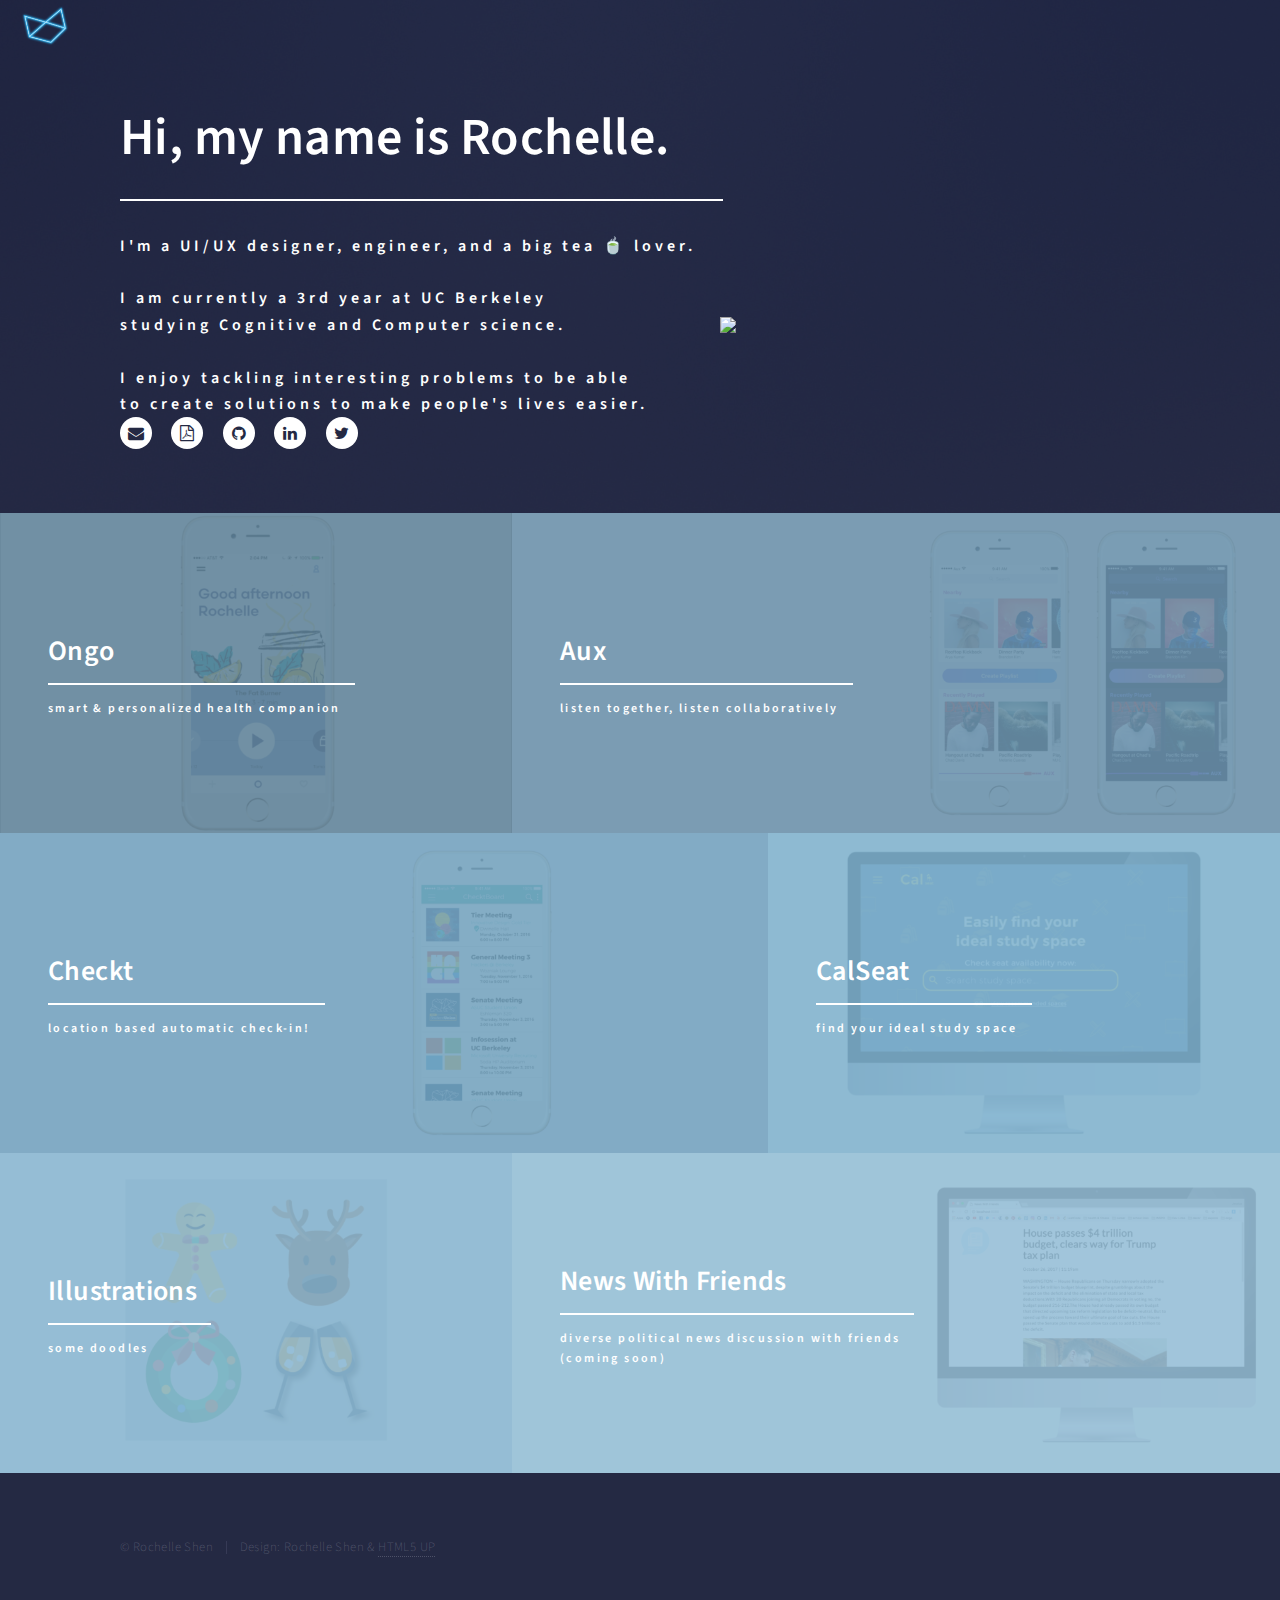
==== commit e083c574: "small links and touch ups" ====
--- a/index.html
+++ b/index.html
@@ -59,8 +59,7 @@
 								I am currently a 3rd year at UC Berkeley <br />
                                 studying Cognitive and Computer science. <br />
                                 <br />
-                                I enjoy being able to create solutions to make people's lives <br />
-                                easier and learn new skills.
+                                I enjoy tackling interesting problems to be able <br /> to create solutions to make people's lives easier.
                                 <br /></p>
                                 <img style = "width: 25%" src = "images/pfp.png">
 							</div>
@@ -70,7 +69,9 @@
                             </ul>
 -->
                             <ul class="icons">
+
 								<li><a href="mailto:rochelleshen@berkeley.edu" class="icon alt fa-envelope"><span class="label">Email</span></a></li>
+                                <li><a href="resume-web.pdf" class="icon alt fa-file-pdf-o"><span class="label" >Resume</span></a></li>
 								<li><a href="https://github.com/rochelle-shen" class="icon alt fa-github"><span class="label">Github</span></a></li>
 								<li><a href="https://www.linkedin.com/in/rochelleshen/" class="icon alt fa-linkedin"><span class="label">LinkedIn</span></a></li>
 								<li><a href="https://twitter.com/rochelle_s8" class="icon alt fa-twitter"><span class="label">Twitter</span></a></li>
@@ -130,17 +131,16 @@
 										<p>some doodles</p>
 									</header>
 								</article>
-<!--
-								<article>
-									<span class="image">
-										<img src="images/pic06.jpg" alt="" />
-									</span>
-									<header class="major">
-										<h3><a href="landing.html" class="link">Etiam</a></h3>
-										<p>Feugiat amet tempus</p>
-									</header>
-								</article>
--->
+								<article>
+									<span class="image">
+										<img src="images/newswfriendscover.png" alt="" />
+									</span>
+									<header class="major">
+										<h3>News With Friends</h3>
+										<p>diverse political news discussion with friends</p>
+                                        <p>(coming soon)</p>
+									</header>
+								</article>
 							</section>
 
 						<!-- Two -->
@@ -226,7 +226,7 @@
 							</ul>
 -->
 							<ul class="copyright">
-								<li>&copy; Rochelle Shen</li><li>Design: <a href="https://html5up.net">HTML5 UP</a></li>
+								<li>&copy; Rochelle Shen</li><li>Design: Rochelle Shen & <a href="https://html5up.net">HTML5 UP</a></li>
 							</ul>
 						</div>
 					</footer>
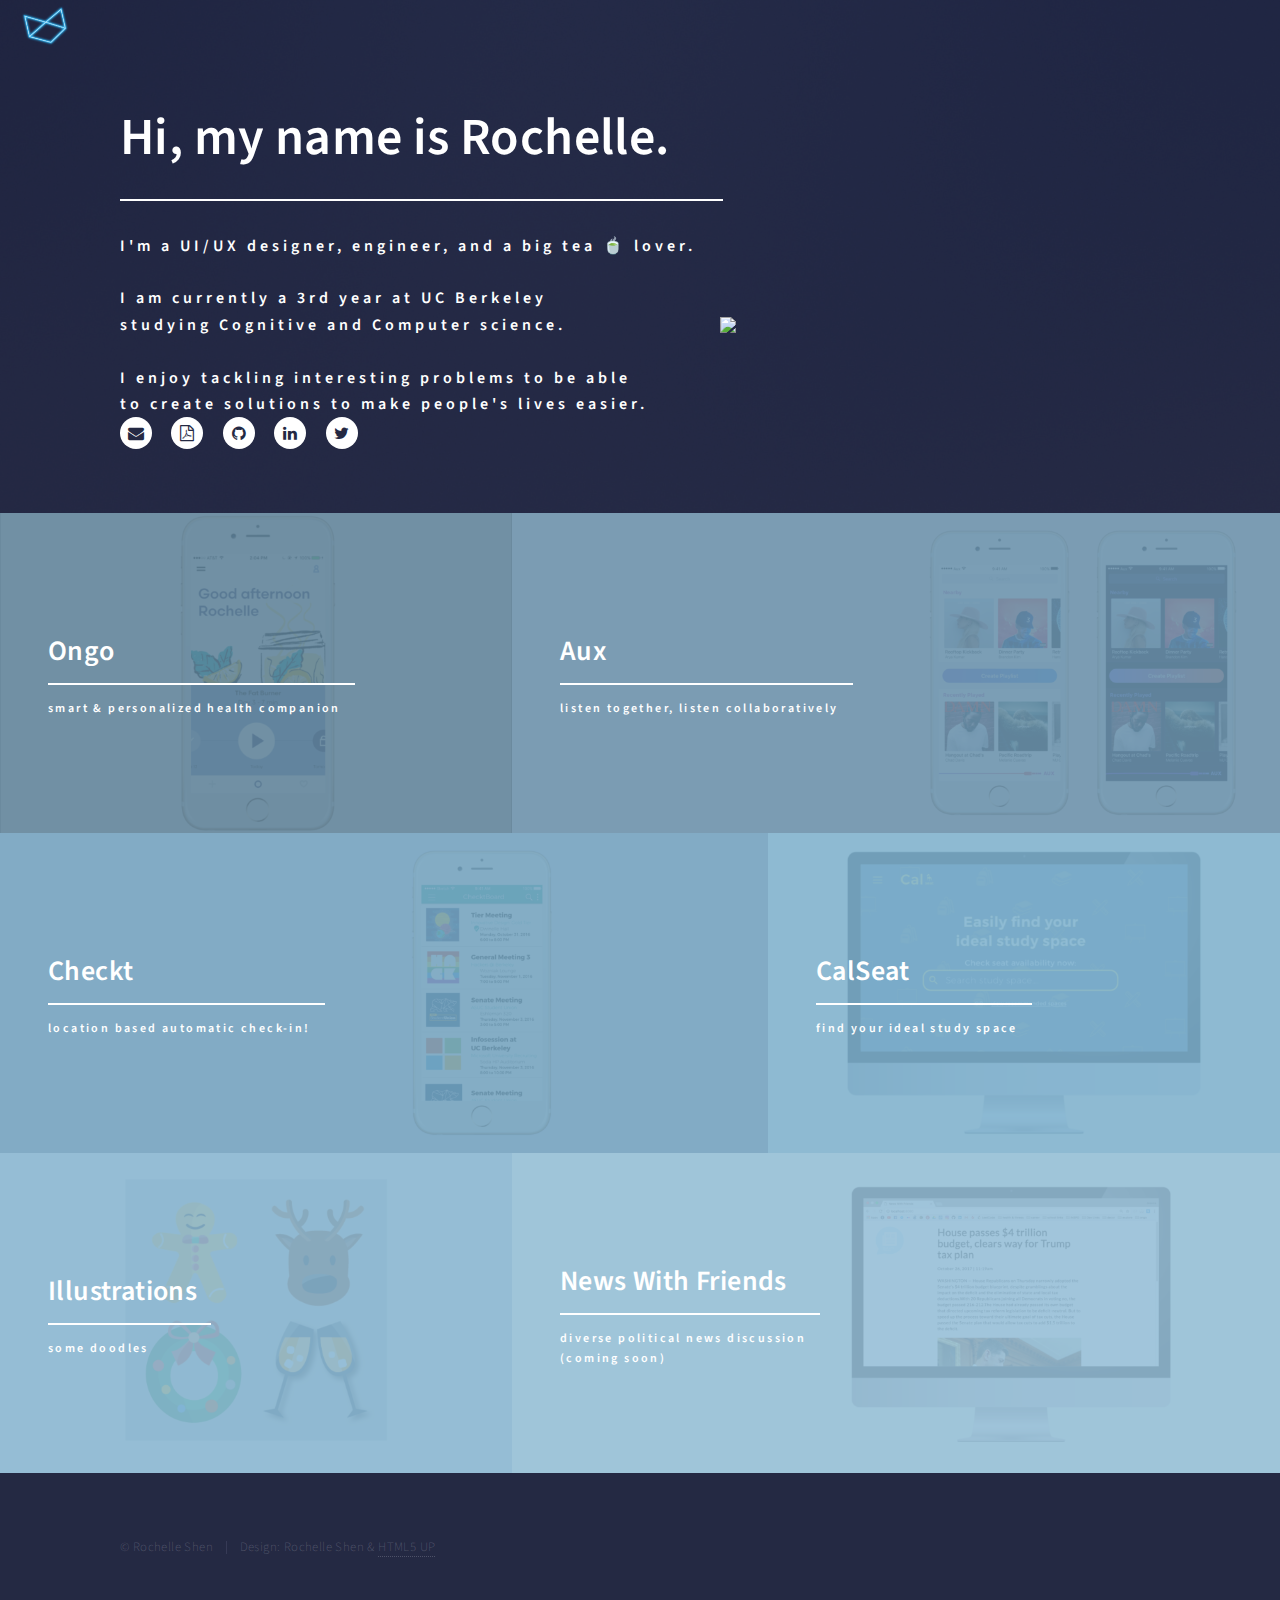
==== commit 004cc346: "text" ====
--- a/index.html
+++ b/index.html
@@ -137,7 +137,7 @@
 									</span>
 									<header class="major">
 										<h3>News With Friends</h3>
-										<p>diverse political news discussion with friends</p>
+										<p>diverse political news discussion</p>
                                         <p>(coming soon)</p>
 									</header>
 								</article>
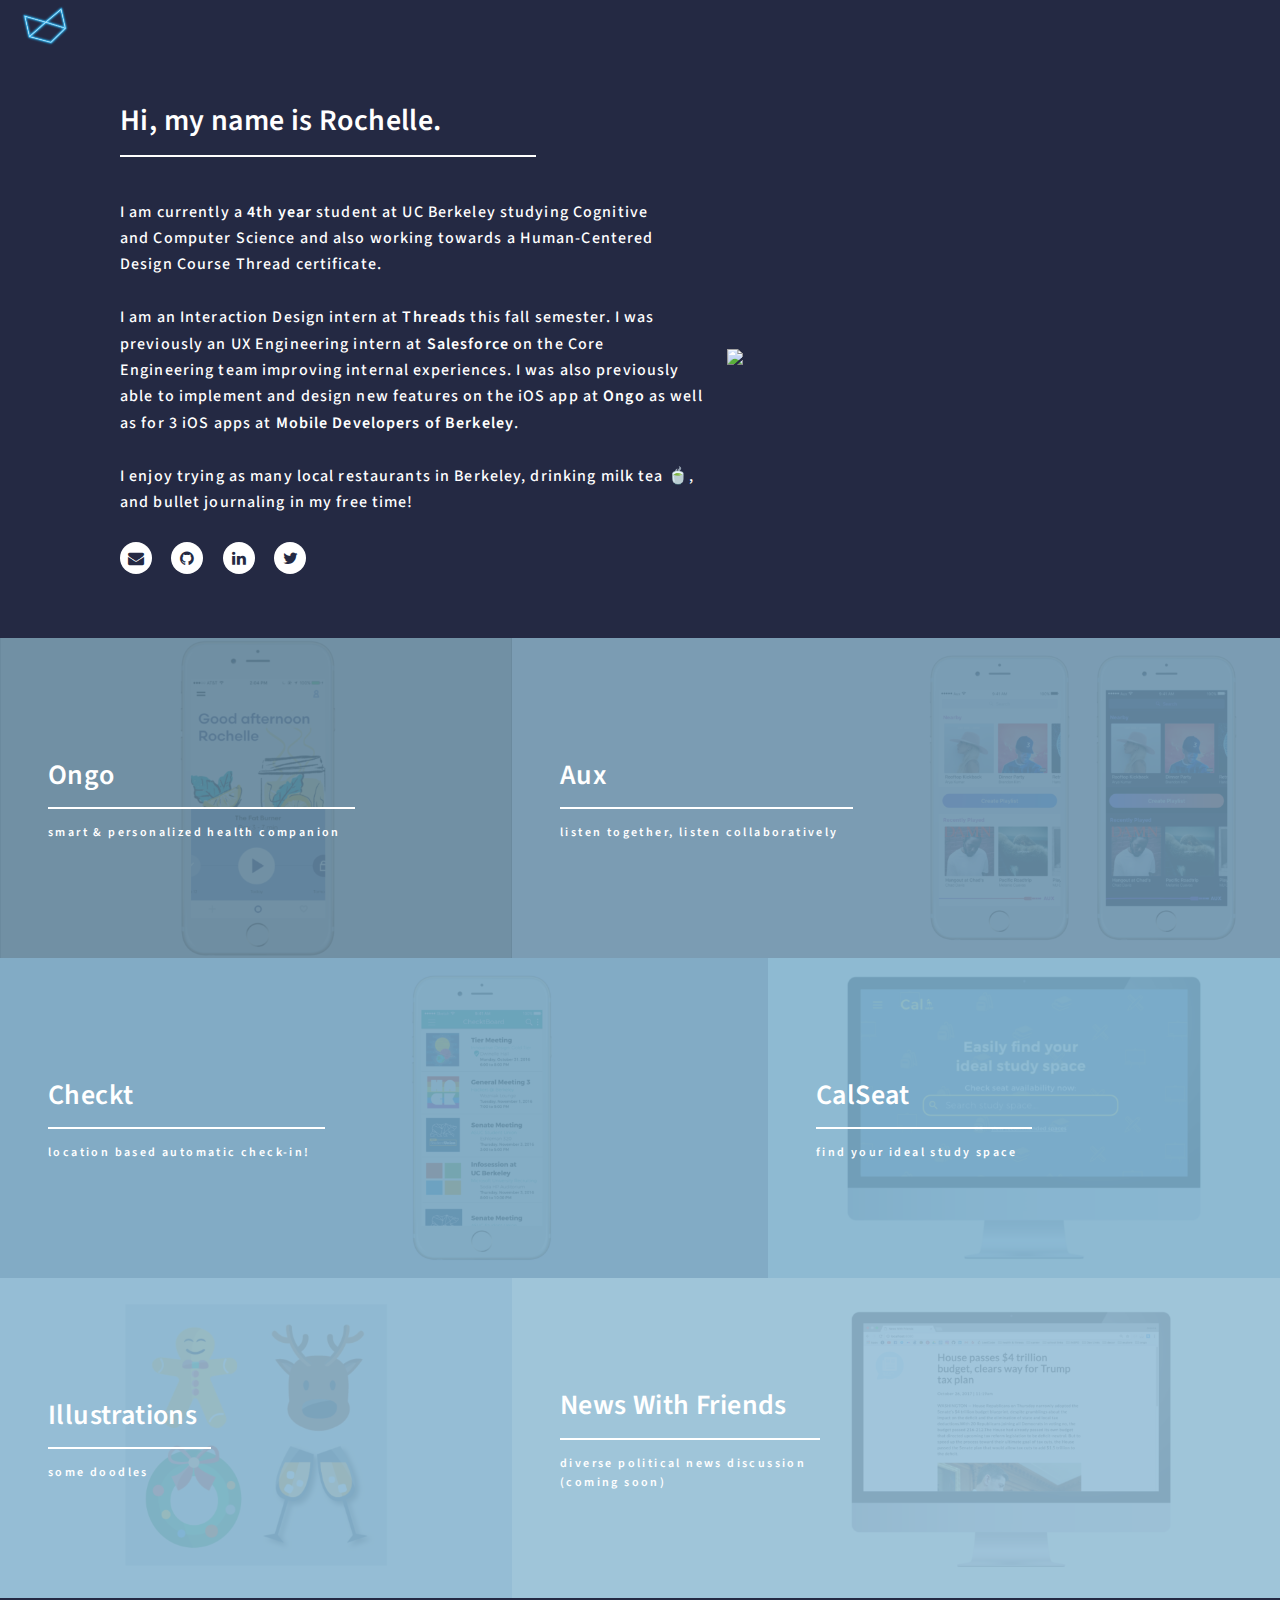
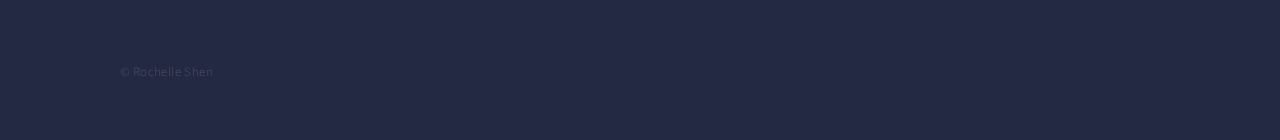
==== commit beecbb3f: "new changes" ====
--- a/index.html
+++ b/index.html
@@ -12,6 +12,19 @@
 		<!--[if lte IE 8]><script src="assets/js/ie/html5shiv.js"></script><![endif]-->
 		<link rel="stylesheet" href="assets/css/main.css" />
         <link rel="shortcut icon" type="image/x-icon" href="images/favicon.ico">
+        <link href="https://fonts.googleapis.com/css?family=Crete+Round" rel="stylesheet">
+
+        <!-- Global site tag (gtag.js) - Google Analytics -->
+        <script async src="https://www.googletagmanager.com/gtag/js?id=UA-89561390-2"></script>
+        
+        <script>
+          window.dataLayer = window.dataLayer || [];
+          function gtag(){dataLayer.push(arguments);}
+          gtag('js', new Date());
+
+          gtag('config', 'UA-89561390-2');
+        </script>
+
 		<!--[if lte IE 9]><link rel="stylesheet" href="assets/css/ie9.css" /><![endif]-->
 		<!--[if lte IE 8]><link rel="stylesheet" href="assets/css/ie8.css" /><![endif]-->
 	</head>
@@ -50,18 +63,21 @@
 				<!-- Banner -->
 					<section style = "height: 10%" id="banner" class="major">
 						<div class="inner">
-							<header class="major">
-								<h1 style = "width: 58%">Hi, my name is Rochelle.</h1>
+							<header class="major" style="margin-bottom:0px">
+								<h1 style = "width: 40%; font-size: 30px">Hi, my name is Rochelle.</h1>
 							</header>
 							<div class="content">
-								<p>I'm a UI/UX designer, engineer, and a big tea 🍵 lover.<br />
+								<p><br />
+                                    I am currently a <b>4th year</b> student at UC Berkeley
+                                studying Cognitive <br/> and Computer Science and also working towards a Human-Centered <br /> Design Course Thread certificate. <br />
                                 <br />
-								I am currently a 3rd year at UC Berkeley <br />
-                                studying Cognitive and Computer science. <br />
-                                <br />
-                                I enjoy tackling interesting problems to be able <br /> to create solutions to make people's lives easier.
-                                <br /></p>
-                                <img style = "width: 25%" src = "images/pfp.png">
+                                I am an Interaction Design intern at <b>Threads</b> this fall semester. I was <br />previously an UX Engineering intern at <b>Salesforce</b> on the Core <br />Engineering team improving internal experiences. I was also previously <br />able to implement and design new features on the iOS app at <b>Ongo</b> as well<br />as for 3 iOS apps at <b>Mobile Developers of Berkeley</b>.
+                                <br /><br />
+                                I enjoy trying as many local restaurants in Berkeley, drinking milk tea 🍵,<br /> and bullet journaling in my free time!
+                                <br /><br />
+                                </p>
+                                
+                                <img style = "width: 28%" src = "images/pfp.png">
 							</div>
 <!--
                             <ul class="actions">
@@ -71,7 +87,7 @@
                             <ul class="icons">
 
 								<li><a href="mailto:rochelleshen@berkeley.edu" class="icon alt fa-envelope"><span class="label">Email</span></a></li>
-                                <li><a href="resume-web.pdf" class="icon alt fa-file-pdf-o"><span class="label" >Resume</span></a></li>
+                                <!--<li><a href="resume-web.pdf" class="icon alt fa-file-pdf-o"><span class="label" >Resume</span></a></li>-->
 								<li><a href="https://github.com/rochelle-shen" class="icon alt fa-github"><span class="label">Github</span></a></li>
 								<li><a href="https://www.linkedin.com/in/rochelleshen/" class="icon alt fa-linkedin"><span class="label">LinkedIn</span></a></li>
 								<li><a href="https://twitter.com/rochelle_s8" class="icon alt fa-twitter"><span class="label">Twitter</span></a></li>
@@ -226,7 +242,8 @@
 							</ul>
 -->
 							<ul class="copyright">
-								<li>&copy; Rochelle Shen</li><li>Design: Rochelle Shen & <a href="https://html5up.net">HTML5 UP</a></li>
+								<li>&copy; Rochelle Shen</li>
+                                <!--<li>Design: Rochelle Shen & <a href="https://html5up.net">HTML5 UP</a></li>-->
 							</ul>
 						</div>
 					</footer>
--- a/assets/css/main.css
+++ b/assets/css/main.css
@@ -28,6 +28,9 @@
 
     #scroll:hover {
         
+    }
+
+    .content {
     }
 
 	article, aside, details, figcaption, figure, footer, header, hgroup, menu, nav, section {
@@ -2984,7 +2987,8 @@
 			-webkit-flex-direction: row;
 			-ms-flex-direction: row;
 			flex-direction: row;
-			background-color: #2e3450;
+            /*#2e3450*/
+			background-color: floralwhite;
 		}
 
 			.spotlights > section > .image {
@@ -3046,7 +3050,8 @@
 				-webkit-flex-direction: row-reverse;
 				-ms-flex-direction: row-reverse;
 				flex-direction: row-reverse;
-				background-color: #333856;
+                /*#333856*/
+				background-color: floralwhite;
 			}
 
 				.spotlights > section:nth-child(2n) > .content {
@@ -3426,7 +3431,7 @@
 		-webkit-align-items: center;
 		-ms-align-items: center;
 		align-items: center;
-		background-image: url("../../images/banner.jpg");
+		/*background-image: url("../../images/banner.jpg");*/
 		display: -moz-flex;
 		display: -webkit-flex;
 		display: -ms-flex;
@@ -3524,8 +3529,8 @@
 
 				#banner > .inner .content p {
 					font-size: 16px;
-					font-weight: 600;
-					letter-spacing: 0.25em;
+					font-weight: 500;
+					letter-spacing: 0.07em;
 /*					text-transform: uppercase;*/
 				}
 
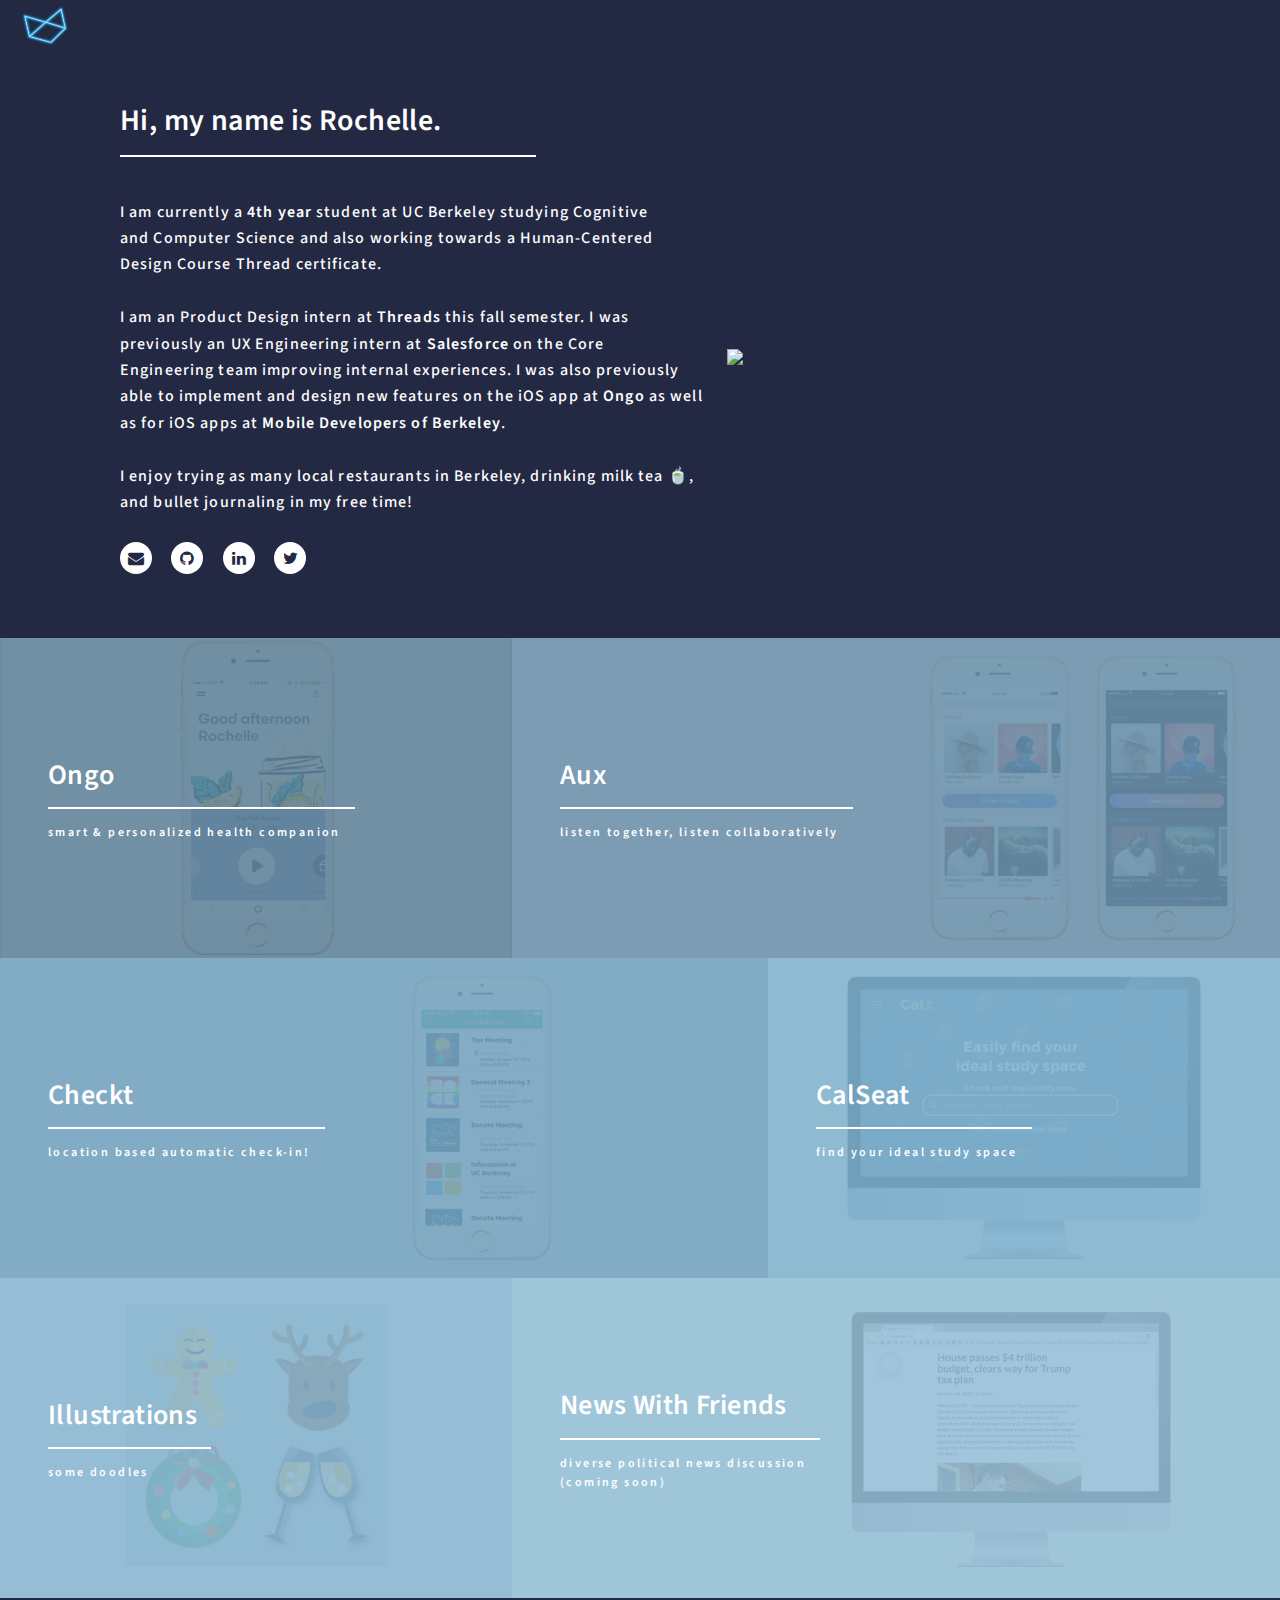
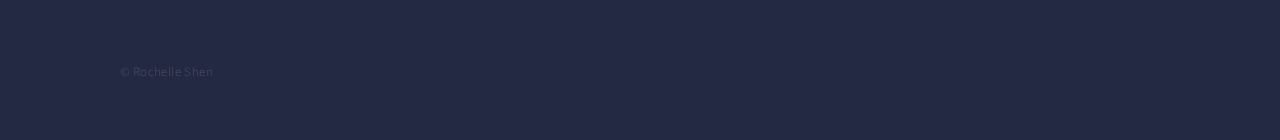
==== commit b6f21bbf: "slight change" ====
--- a/index.html
+++ b/index.html
@@ -71,7 +71,7 @@
                                     I am currently a <b>4th year</b> student at UC Berkeley
                                 studying Cognitive <br/> and Computer Science and also working towards a Human-Centered <br /> Design Course Thread certificate. <br />
                                 <br />
-                                I am an Interaction Design intern at <b>Threads</b> this fall semester. I was <br />previously an UX Engineering intern at <b>Salesforce</b> on the Core <br />Engineering team improving internal experiences. I was also previously <br />able to implement and design new features on the iOS app at <b>Ongo</b> as well<br />as for 3 iOS apps at <b>Mobile Developers of Berkeley</b>.
+                                I am an Product Design intern at <b>Threads</b> this fall semester. I was <br />previously an UX Engineering intern at <b>Salesforce</b> on the Core <br />Engineering team improving internal experiences. I was also previously <br />able to implement and design new features on the iOS app at <b>Ongo</b> as well<br />as for iOS apps at <b>Mobile Developers of Berkeley</b>.
                                 <br /><br />
                                 I enjoy trying as many local restaurants in Berkeley, drinking milk tea 🍵,<br /> and bullet journaling in my free time!
                                 <br /><br />
